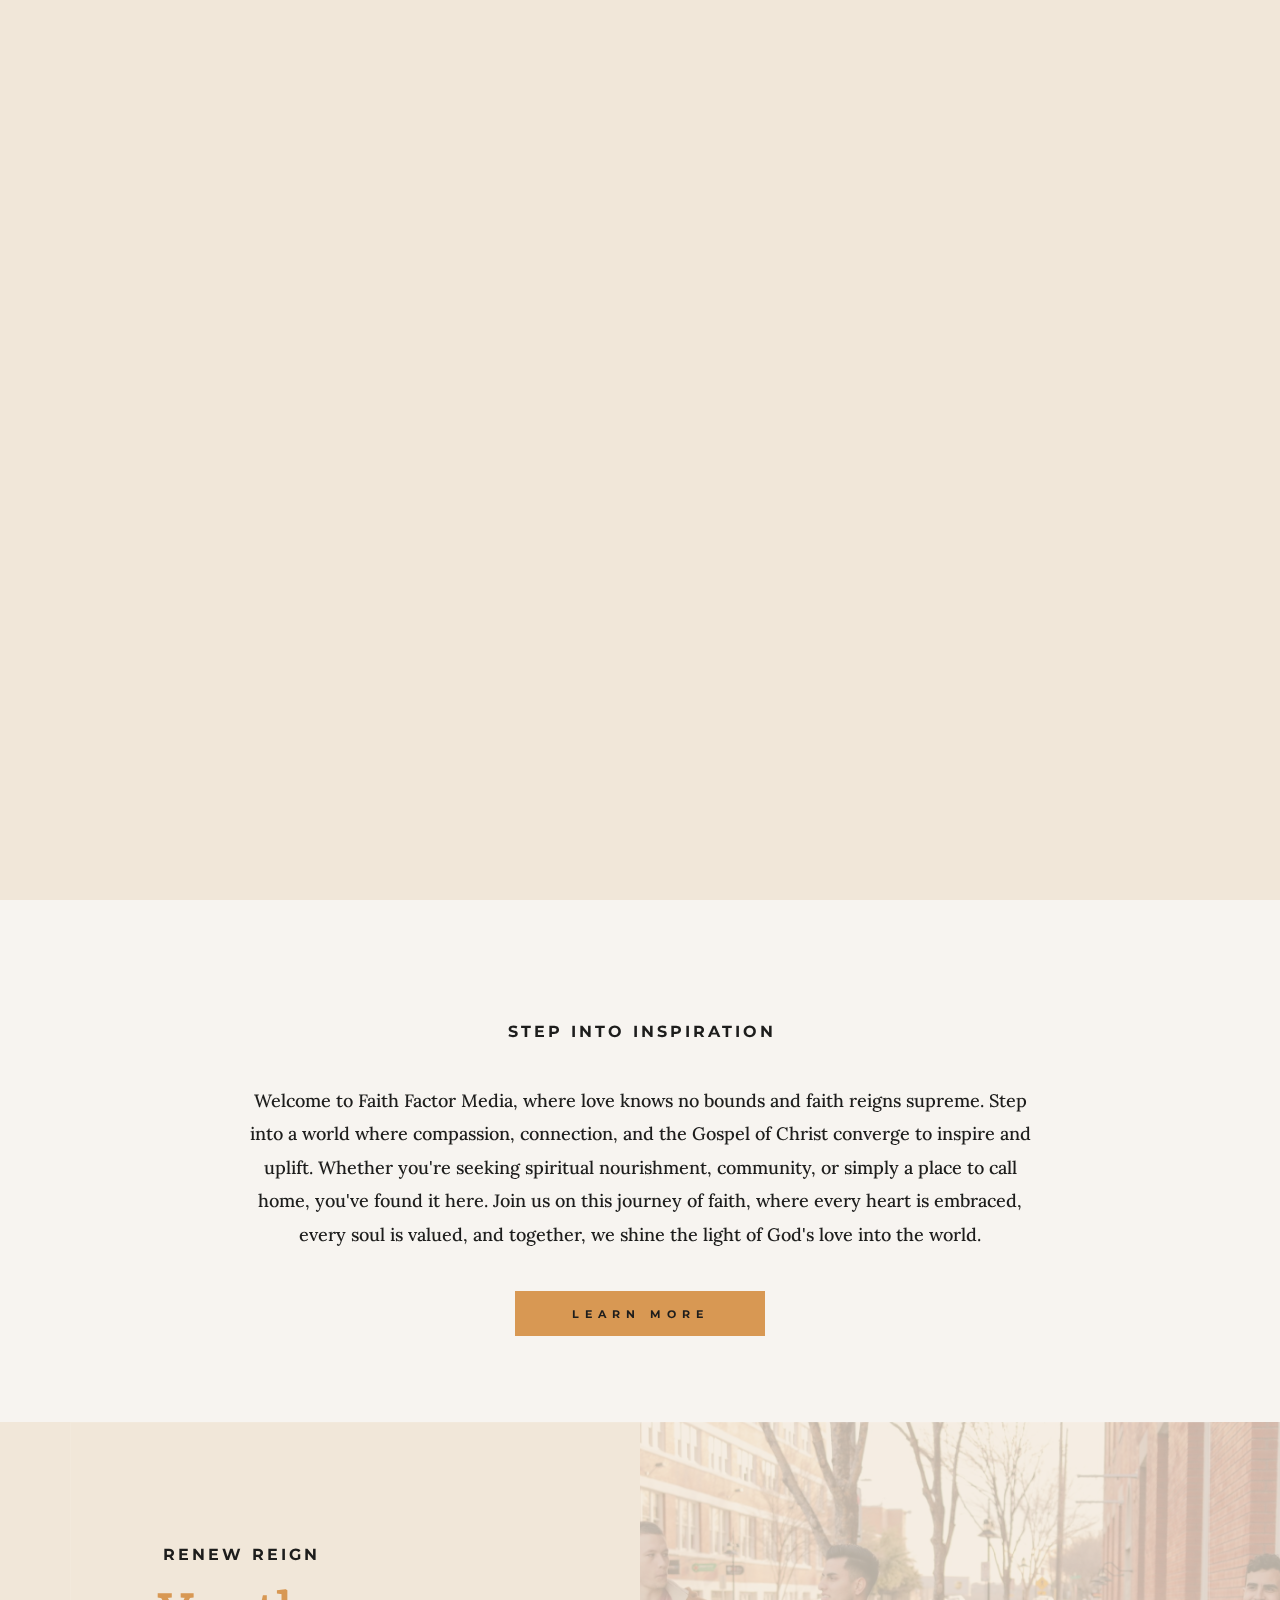
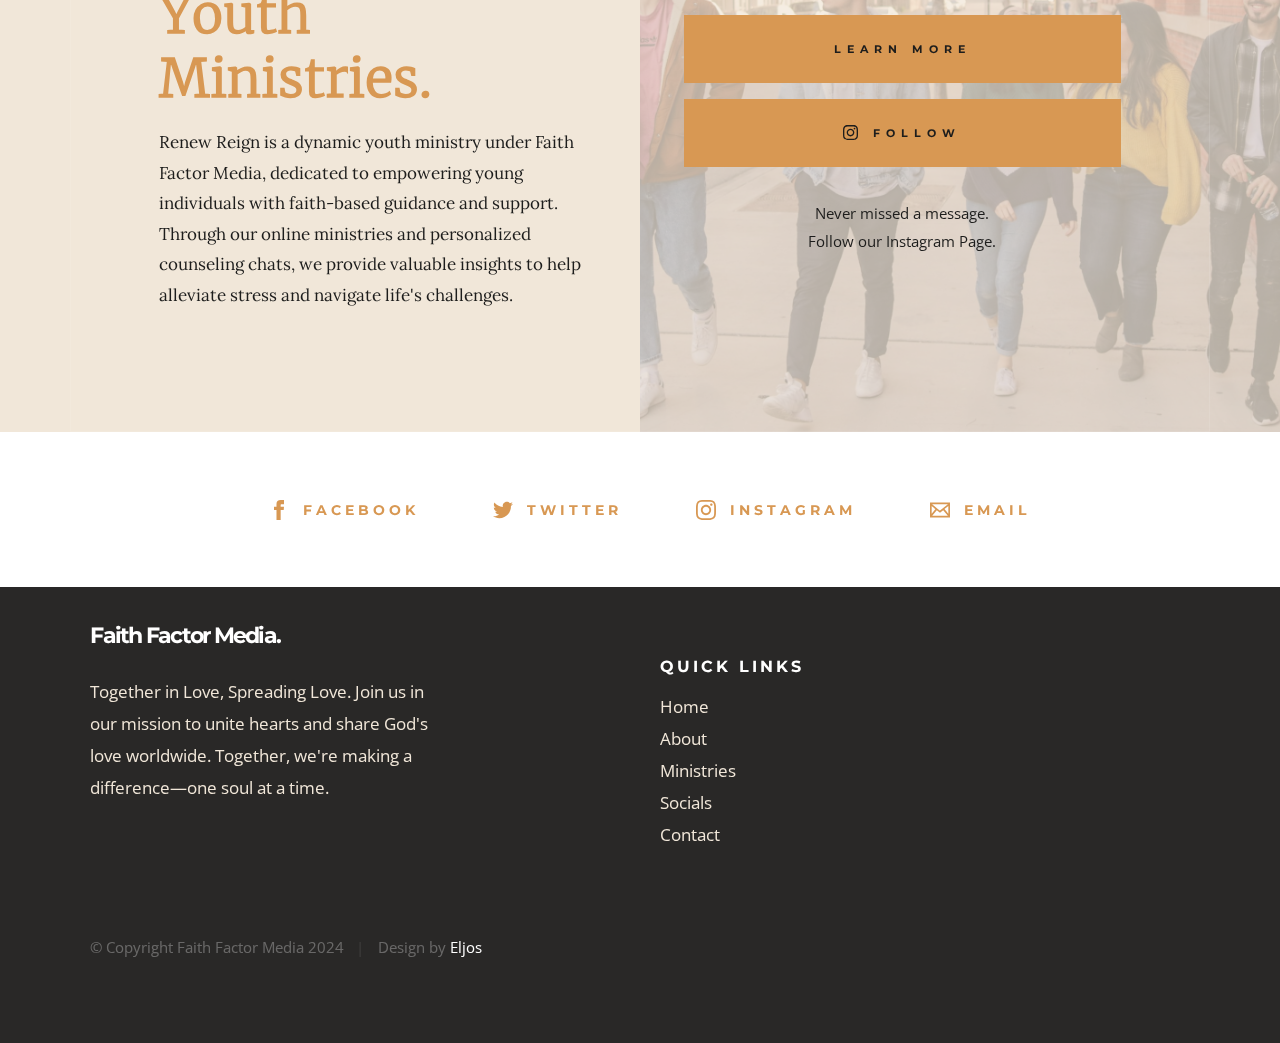
==== index.html @ 1c094ca0 "Initial Commit" ====
<!DOCTYPE html>
<html class="no-js" lang="en">
<head>
    <title>Faith Factor Media</title>
    <script async src="https://www.googletagmanager.com/gtag/js?id=G-RGRHK77X04"></script>
    <script> window.dataLayer = window.dataLayer || []; function gtag(){dataLayer.push(arguments);} gtag('js', new Date()); gtag('config', 'G-RGRHK77X04');</script>
    <meta charset="utf-8">
    <meta name="author" content="Eljos Paul">
    <meta name="title" content="Faith Factor Media">
    <meta name="description" content="Faith Factor Media unites millions worldwide, spreading God's love through Christian music and community, fostering unity and faith.">
    <meta name="keywords" content="faith factor media, faith factor, christian community, elvis sam paul, eljos paul, faith factor media instagram, jesus, bible, christian, youth, renew reign, elvis sam, christian organization">
    <meta name="robots" content="index, follow">
    <meta http-equiv="Content-Type" content="text/html; charset=utf-8">
    <meta name="language" content="English">
    <meta name="author" content="Eljos Paul">
    <meta name="viewport" content="width=device-width, initial-scale=1">
    <meta name='og:title' content='Faith Factor Media'>
    <meta name='og:type' content='profile'>
    <meta name='og:url' content='https://faithfactormedia.com'>
    <meta name='og:image' itemprop="https://schema.org/logo" content='https://faithfactormedia.com/images/logo.png'>
    <meta name='og:site_name' content='Faith Factor Media'>
    <meta name='og:description' content="Faith Factor Media unites millions worldwide, spreading God's love through Christian music and community, fostering unity and faith.">
    <link rel="preload" as="style" onload="this.onload=null;this.rel='stylesheet'" href="css/base.css">
    <noscript><link rel="stylesheet" href="css/base.css"></noscript>
    <link rel="preload" as="style" onload="this.onload=null;this.rel='stylesheet'" href="css/main.css">
    <noscript><link rel="stylesheet" href="css/main.css"></noscript>
    <link rel="apple-touch-icon" sizes="180x180" href="/apple-touch-icon.png">
    <link rel="icon" type="image/png" sizes="32x32" href="/favicon-32x32.png">
    <link rel="icon" type="image/png" sizes="16x16" href="/favicon-16x16.png">
    <link rel="manifest" href="site.webmanifest">
    <script src="js/modernizr.js"></script>
</head>

<body>

    <!-- preloader
    ================================================== -->
    <div id="preloader">
        <div id="loader" class="dots-jump">
            <div></div>
            <div></div>
            <div></div>
        </div>
    </div>


    <!-- header
    ================================================== -->
    
    <header class="s-header" id="s-header">

        <div class="header-logo">
            <a class="site-logo" href="/">
                <h4 style="letter-spacing: -1.75px;" itemprop="https://schema.org/name">Faith Factor Media.</h4>
            </a>
        </div>

        <nav class="header-nav-wrap">
            <ul class="header-nav">
                <li class="current"><a href="/" title="Home">Home</a></li>
                <li><a href="/about" title="About">About</a></li>
                <li><a href="/ministries" title="Services">Ministries</a></li>
                <li><a href="/socials" title="Socials">Socials</a></li>
                <li><a href="/contact" title="Contact us">Contact</a></li>	
            </ul>
        </nav>

        <a class="header-menu-toggle" href="#0"><span>Menu</span></a>

    </header>
    
    <!-- end s-header -->


    <!-- hero
    ================================================== -->
    <section class="s-hero" data-parallax="scroll" id="top" style="object-fit: cover;" data-image-src="images/hero-bg-3000-1.jpg" data-natural-width=3000 data-natural-height=2000 data-position-y=center>

        <div class="hero-left-bar"></div>

        <div class="row hero-content">

            <div class="column large-full hero-content__text">
                <h1 itemprop="https://schema.org/slogan" style="font-size: 50px; margin-left: 0;">
                    Together in Love,<br/>
                    Spreading Love.
                </h1>

                <div class="hero-content__buttons" >
                    <a style="width: 200px;" href="/about" class="btn btn--stroke">About Us</a>
                </div>
            </div> <!-- end hero-content__text -->

        </div> <!-- end hero-content -->

        <ul class="hero-social">
            <li class="hero-social__title">Follow Us</li>
            <li>
                <a target="_blank" href="https://facebook.com/faithfactormedia" title="">Facebook</a>
            </li>
            <li>
                <a target="_blank" href="https://youtube.com/faithfactormedia" title="">YouTube</a>
            </li>
            <li>
                <a target="_blank" href="https://instagram.com/faith.factor.media" title="">Instagram</a>
            </li>
        </ul> <!-- end hero-social -->

        <div class="hero-scroll">
            <a href="#about" class="scroll-link smoothscroll">
                Scroll For More
            </a>
        </div> <!-- end hero-scroll -->

    </section> <!-- end s-hero -->


    <!-- about
    ================================================== -->
    <section id="about" class="s-about">

        <div class="row row-y-center about-content">

            <div class="column large-full medium-full" style="display: flex; align-items: center; justify-content: center; flex-direction: column;">
                <h3 class="subhead">Step into Inspiration</h3>
                <p class="lead" style="font-size: 18px; text-align: center; width: 75%;">
                    Welcome to Faith Factor Media, where love knows no bounds and faith reigns supreme.
                    Step into a world where compassion, connection, and the Gospel of Christ converge to
                    inspire and uplift. Whether you're seeking spiritual nourishment, community, or simply
                    a place to call home, you've found it here. Join us on this journey of faith, where
                    every heart is embraced, every soul is valued, and together, we shine the light of
                    God's love into the world.
                </p>
                <a href="/about" class="btn btn--primary btn--about">Learn More</a>
            </div>

        </div> <!-- end about-content -->

    </section> <!-- end s-about -->



    <!-- series
    ================================================== -->
    <section class="s-series">

        <div class="series-img" style="background-image: url('images/series-2000.jpg');"></div>

        <div class="row row-y-center series-content">

            <div class="column large-half medium-full" itemscope itemtype="https://schema.org/subOrganization">
                <h3 class="subhead" itemprop="https://schema.org/name">Renew Reign</h3>
                <h2>Youth Ministries.</h2>
                <p style="font-size: 17px;">
                    Renew Reign is a dynamic youth ministry under Faith Factor Media, 
                    dedicated to empowering young individuals with faith-based guidance
                    and support. Through our online ministries and personalized counseling
                    chats, we provide valuable insights to help alleviate stress and
                    navigate life's challenges.
                </p>
            </div> <!-- end column -->

            <div class="column large-half medium-full">
                <div class="series-content__buttons">
                    <a  href="/ministries" class="btn btn--large h-full-width">Learn More</a>
                    <a target="_blank" href="https://instagram.com/renewreign" class="btn btn--large h-full-width"><svg width="15px" style="margin-right: 15px;" xmlns="http://www.w3.org/2000/svg" viewBox="0 0 448 512"><path class="ig-btn-series" fill="#1d1d1c" d="M224.1 141c-63.6 0-114.9 51.3-114.9 114.9s51.3 114.9 114.9 114.9S339 319.5 339 255.9 287.7 141 224.1 141zm0 189.6c-41.1 0-74.7-33.5-74.7-74.7s33.5-74.7 74.7-74.7 74.7 33.5 74.7 74.7-33.6 74.7-74.7 74.7zm146.4-194.3c0 14.9-12 26.8-26.8 26.8-14.9 0-26.8-12-26.8-26.8s12-26.8 26.8-26.8 26.8 12 26.8 26.8zm76.1 27.2c-1.7-35.9-9.9-67.7-36.2-93.9-26.2-26.2-58-34.4-93.9-36.2-37-2.1-147.9-2.1-184.9 0-35.8 1.7-67.6 9.9-93.9 36.1s-34.4 58-36.2 93.9c-2.1 37-2.1 147.9 0 184.9 1.7 35.9 9.9 67.7 36.2 93.9s58 34.4 93.9 36.2c37 2.1 147.9 2.1 184.9 0 35.9-1.7 67.7-9.9 93.9-36.2 26.2-26.2 34.4-58 36.2-93.9 2.1-37 2.1-147.8 0-184.8zM398.8 388c-7.8 19.6-22.9 34.7-42.6 42.6-29.5 11.7-99.5 9-132.1 9s-102.7 2.6-132.1-9c-19.6-7.8-34.7-22.9-42.6-42.6-11.7-29.5-9-99.5-9-132.1s-2.6-102.7 9-132.1c7.8-19.6 22.9-34.7 42.6-42.6 29.5-11.7 99.5-9 132.1-9s102.7-2.6 132.1 9c19.6 7.8 34.7 22.9 42.6 42.6 11.7 29.5 9 99.5 9 132.1s2.7 102.7-9 132.1z"/></svg>Follow</a>
                </div>

                <div class="series-content__subscribe">
                    <p>
                    Never missed a message.<br/> Follow our Instagram Page.
                    </p>
                </div>
            </div> <!-- end column -->
            
        </div> <!-- series-content -->

    </section> <!-- end s-series -->


    <!-- Social
    ================================================== -->
    <section class="s-social">
            
        <div class="row social-content">
            <div class="column">
                <ul class="social-list">
                    <li class="social-list__item">
                        <a target="_blank" aria-label="Facebook Profie" href="https://facebook.com/faithfactormedia" title="">
                            <span class="social-list__icon social-list__icon--facebook"></span>
                            <span class="social-list__text">Facebook</span>
                        </a>
                    </li>
                    <li class="social-list__item">
                        <a target="_blank" aria-label="Twitter Profie" href="https://twitter.com/FaithFactorMedi" title="">
                            <span class="social-list__icon social-list__icon--twitter"></span>
                            <span class="social-list__text">Twitter</span>
                        </a>
                    </li>
                    <li class="social-list__item">
                        <a target="_blank" aria-label="Instagram Profie" href="https://instagram.com/faith.factor.media/" title="">
                            <span class="social-list__icon social-list__icon--instagram"></span>
                            <span class="social-list__text">Instagram</span>
                        </a>
                    </li>
                    <li class="social-list__item">
                        <a target="_blank" aria-label="Email" href="mailto:faithfactormedia@gmail.com" title="">
                            <span class="social-list__icon social-list__icon--email"></span>
                            <span class="social-list__text">Email</span>
                        </a>
                    </li>
                </ul>
            </div>
        </div> <!-- end social-content -->

    </section> <!-- end s-social -->


    <!-- footer
    ================================================== -->
    <footer class="s-footer">

        <div class="row footer-top">
            <div class="column large-4 medium-5 tab-full">
                <div class="footer-logo">
                    <a class="site-footer-logo site-logo" href="/">
                        <h3 style="letter-spacing: -1.75px;">Faith Factor Media.</h3>
                    </a>
                </div>  <!-- footer-logo -->
                <p style="color: #f1e7d9;">
                    Together in Love, Spreading Love. Join us in our mission to unite hearts and share God's love worldwide. Together, we're making a difference—one soul at a time.
                </p>
            </div>
            <div class="column large-half tab-full">
                <div class="row">
                    <div class="column large-5 medium-full">
                        <h4 class="h6 quick-links">Quick Links</h4>
                        <ul class="footer-list">
                            <li><a href="/">Home</a></li>
                            <li><a href="/about">About</a></li>
                            <li><a href="/ministries">Ministries</a></li>
                            <li><a href="/socials">Socials</a></li>
                            <li><a href="/contact">Contact</a></li>
                        </ul>
                    </div>
                </div>
            </div>
        </div> <!-- end footer-top -->

        <div class="row footer-bottom">
            <div class="column ss-copyright">
                <span>© Copyright Faith Factor Media 2024</span> 
                <span>Design by <a target="_blank" href="https://eljospaul.github.io/Blog/">Eljos</a></span>
            </div>
        </div> <!-- footer-bottom -->

        <div class="ss-go-top">
            <a class="smoothscroll" title="Back to Top" href="#top">
                <svg xmlns="http://www.w3.org/2000/svg" width="24" height="24" viewBox="0 0 24 24"><path d="M12 0l8 9h-6v15h-4v-15h-6z"/></svg>
            </a>
        </div> <!-- ss-go-top -->

    </footer> <!-- end s-footer -->


    <!-- Java Script
    ================================================== -->
    <script src="js/jquery-3.2.1.min.js"></script>
    <script src="js/plugins.js"></script>
    <script src="js/main.js"></script>
    <script>
        window.onscroll = function() {scrollFun()};

        // Get the navbar
        var navbar = document.getElementById("s-header");

        // Get the offset position of the navbar
        var sticky = navbar.offsetTop;

        // Add the sticky class to the navbar when you reach its scroll position. Remove "sticky" when you leave the scroll position
        function scrollFun() {
        if (window.pageYOffset >= sticky) {
            navbar.classList.add("sticky-header")
        } else {
            navbar.classList.remove("sticky-header");
        }
        }
    </script>

</body>
---- css/base.css ----
/* =================================================================== 
 *  Faith Factor Media Base Stylesheet
 *  Ver. 1.0.0
 *  07-25-2019
 *  ------------------------------------------------------------------
 *
 *  TOC:
 *	# imports 
 *	# normalize
 *	# grid v2.1.0
 *	# block grids
 *	# MISC
 *
 * =================================================================== */

/* ===================================================================
 * # imports 
 *
 * ------------------------------------------------------------------- */
@import url("https://fonts.googleapis.com/css?family=Montserrat:400,500,600,700|Open+Sans:300,400,500,600,700|Lora:400,400i,700,700i&display=swap");


/* ==========================================================================
 * # normalize
 * normalize.css v8.0.1 | MIT License |
 * github.com/necolas/normalize.css
 *
 * -------------------------------------------------------------------------- */

/* ------------------------------------------------------------------- 
 * ## document
 * ------------------------------------------------------------------- */

/* 1. Correct the line height in all browsers.
 * 2. Prevent adjustments of font size after orientation changes in iOS.*/
html {
	line-height: 1.15;  /* 1 */
	-webkit-text-size-adjust: 100%;  /* 2 */
}

/* ------------------------------------------------------------------- 
 * ## sections
 * ------------------------------------------------------------------- */

/* Remove the margin in all browsers. */
body {
	margin: 0;
}

/* Render the `main` element consistently in IE. */
main {
	display: block;
}

/* Correct the font size and margin on `h1` elements within `section` and
 * `article` contexts in Chrome, Firefox, and Safari. */
h1 {
	font-size: 2em;
	margin: 0.67em 0;
}

/* ------------------------------------------------------------------- 
 * ## grouping
 * ------------------------------------------------------------------- */

/* 1. Add the correct box sizing in Firefox.
 * 2. Show the overflow in Edge and IE. */
hr {
	box-sizing: content-box;  /* 1 */
	height: 0;  /* 1 */
	overflow: visible;  /* 2 */
}

/* 1. Correct the inheritance and scaling of font size in all browsers.
 * 2. Correct the odd `em` font sizing in all browsers. */
pre {
	font-family: monospace, monospace;  /* 1 */
	font-size: 1em;  /* 2 */
}

/* ------------------------------------------------------------------- 
 * ## text-level semantics
 * ------------------------------------------------------------------- */

/* Remove the gray background on active links in IE 10. */
a {
	background-color: transparent;
}

/* 1. Remove the bottom border in Chrome 57-
 * 2. Add the correct text decoration in Chrome, Edge, IE, Opera, and Safari. */
abbr[title] {
	border-bottom: none;  /* 1 */
	text-decoration: underline;  /* 2 */
	text-decoration: underline dotted;  /* 2 */
}

/* Add the correct font weight in Chrome, Edge, and Safari. */
b,
strong {
	font-weight: bolder;
}

/* 1. Correct the inheritance and scaling of font size in all browsers.
 * 2. Correct the odd `em` font sizing in all browsers. */
code,
kbd,
samp {
	font-family: monospace, monospace;  /* 1 */
	font-size: 1em;  /* 2 */
}

/* Add the correct font size in all browsers. */
small {
	font-size: 80%;
}

/* Prevent `sub` and `sup` elements from affecting the line height in
 * all browsers. */
sub,
sup {
	font-size: 75%;
	line-height: 0;
	position: relative;
	vertical-align: baseline;
}

sub {
	bottom: -0.25em;
}

sup {
	top: -0.5em;
}

/* ------------------------------------------------------------------- 
 * ## embedded content
 * ------------------------------------------------------------------- */

/* Remove the border on images inside links in IE 10. */
img {
	border-style: none;
}

/* ------------------------------------------------------------------- 
 * ## forms
 * ------------------------------------------------------------------- */

/* 1. Change the font styles in all browsers.
 * 2. Remove the margin in Firefox and Safari. */
button,
input,
optgroup,
select,
textarea {
	font-family: inherit;  /* 1 */
	font-size: 100%;  /* 1 */
	line-height: 1.15;  /* 1 */
	margin: 0;  /* 2 */
}

/* Show the overflow in IE.
 * 1. Show the overflow in Edge. */
button,
input {

	/* 1 */
	overflow: visible;
}

/* Remove the inheritance of text transform in Edge, Firefox, and IE.
 * 1. Remove the inheritance of text transform in Firefox. */
button,
select {

	/* 1 */
	text-transform: none;
}

/* Correct the inability to style clickable types in iOS and Safari. */
button,
[type="button"],
[type="reset"],
[type="submit"] {
	-webkit-appearance: button;
}

/* Remove the inner border and padding in Firefox. */
button::-moz-focus-inner,
[type="button"]::-moz-focus-inner,
[type="reset"]::-moz-focus-inner,
[type="submit"]::-moz-focus-inner {
	border-style: none;
	padding: 0;
}

/* Restore the focus styles unset by the previous rule. */
button:-moz-focusring,
[type="button"]:-moz-focusring,
[type="reset"]:-moz-focusring,
[type="submit"]:-moz-focusring {
	outline: 1px dotted ButtonText;
}

/* Correct the padding in Firefox. */
fieldset {
	padding: 0.35em 0.75em 0.625em;
}

/* 1. Correct the text wrapping in Edge and IE.
 * 2. Correct the color inheritance from `fieldset` elements in IE.
 * 3. Remove the padding so developers are not caught out when they zero out
 *    `fieldset` elements in all browsers. */
legend {
	box-sizing: border-box;  /* 1 */
	color: inherit;  /* 2 */
	display: table;  /* 1 */
	max-width: 100%;  /* 1 */
	padding: 0;  /* 3 */
	white-space: normal;  /* 1 */
}

/* Add the correct vertical alignment in Chrome, Firefox, and Opera. */
progress {
	vertical-align: baseline;
}

/* Remove the default vertical scrollbar in IE 10+. */
textarea {
	overflow: auto;
}

/* 1. Add the correct box sizing in IE 10.
 * 2. Remove the padding in IE 10. */
[type="checkbox"],
[type="radio"] {
	box-sizing: border-box;  /* 1 */
	padding: 0;  /* 2 */
}

/* Correct the cursor style of increment and decrement buttons in Chrome. */
[type="number"]::-webkit-inner-spin-button,
[type="number"]::-webkit-outer-spin-button {
	height: auto;
}

/* 1. Correct the odd appearance in Chrome and Safari.
 * 2. Correct the outline style in Safari. */
[type="search"] {
	-webkit-appearance: textfield;  /* 1 */
	outline-offset: -2px;  /* 2 */
}

/* Remove the inner padding in Chrome and Safari on macOS. */
[type="search"]::-webkit-search-decoration {
	-webkit-appearance: none;
}

/* 1. Correct the inability to style clickable types in iOS and Safari.
 * 2. Change font properties to `inherit` in Safari. */
::-webkit-file-upload-button {
	-webkit-appearance: button;  /* 1 */
	font: inherit;  /* 2 */
}

/* ------------------------------------------------------------------- 
 * ## interactive
 * ------------------------------------------------------------------- */

/* Add the correct display in Edge, IE 10+, and Firefox. */
details {
	display: block;
}

/* Add the correct display in all browsers. */
summary {
	display: list-item;
}

/* ------------------------------------------------------------------- 
 * ## misc
 * ------------------------------------------------------------------- */

/* Add the correct display in IE 10+. */
template {
	display: none;
}

/* Add the correct display in IE 10. */
[hidden] {
	display: none;
}


/* ===================================================================
 * # basic/base setup styles
 *
 * ------------------------------------------------------------------- */
html {
	font-size: 62.5%;
	box-sizing: border-box;
}

*,
*::before,
*::after {
	box-sizing: inherit;
}

body {
	font-weight: normal;
	line-height: 1;
	word-wrap: break-word;
	-moz-font-smoothing: grayscale;
	-moz-osx-font-smoothing: grayscale;
	-webkit-font-smoothing: antialiased;
	-webkit-overflow-scrolling: touch;
	-webkit-text-size-adjust: none;
}

/* ------------------------------------------------------------------- 
 * ## Media
 * ------------------------------------------------------------------- */
svg,
img,
video
embed,
iframe,
object {
	max-width: 100%;
	height: auto;
}

/* ------------------------------------------------------------------- 
 * ## Typography resets 
 * ------------------------------------------------------------------- */
div,
dl,
dt,
dd,
ul,
ol,
li,
h1,
h2,
h3,
h4,
h5,
h6,
pre,
form,
p,
blockquote,
th,
td {
	margin: 0;
	padding: 0;
}

p {
	font-size: inherit;
	text-rendering: optimizeLegibility;
}

em,
i {
	font-style: italic;
	line-height: inherit;
}

strong,
b {
	font-weight: bold;
	line-height: inherit;
}

small {
	font-size: 60%;
	line-height: inherit;
}

ol,
ul {
	list-style: none;
}

li {
	display: block;
}

/* ------------------------------------------------------------------- 
 * ## links
 * ------------------------------------------------------------------- */
a {
	text-decoration: none;
	line-height: inherit;
}

a img {
	border: none;
}

/* ------------------------------------------------------------------- 
 * ## inputs
 * ------------------------------------------------------------------- */
fieldset {
	margin: 0;
	padding: 0;
}

input[type="email"],
input[type="number"],
input[type="search"],
input[type="text"],
input[type="tel"],
input[type="url"],
input[type="password"],
textarea {
	-webkit-appearance: none;
	-moz-appearance: none;
	appearance: none;
}


/* ===================================================================
 * # grid v2.1.0
 *
 *   -----------------------------------------------------------------
 * - Grid breakpoints are based on MAXIMUM WIDTH media queries, 
 *   meaning they apply to that one breakpoint and ALL THOSE BELOW IT.
 * - Grid columns without a specified width will automatically layout 
 *   as equal width columns.
 * ------------------------------------------------------------------- */

/* rows
 * ------------------------------------- */
.row {
	width: 89%;
	max-width: 1340px;
	margin: 0 auto;
	display: -ms-flexbox;
	display: -webkit-flex;
	display: flex;
	-webkit-flex-flow: row wrap;
	-ms-flex-flow: row wrap;
	flex-flow: row wrap;
}

.row .row {
	width: auto;
	max-width: none;
	margin-left: -20px;
	margin-right: -20px;
}

/* columns
 * -------------------------------------- */
.column {
	-webkit-flex: 1 1 0%;
	-ms-flex: 1 1 0%;
	flex: 1 1 0%;
	padding: 0 20px;
}

.collapse > .column,
.column.collapse {
	padding: 0;
}

/* flex row containers utility classes
 * ----------------------------------------- */
.row.row-wrap {
	-webkit-flex-wrap: wrap;
	-ms-flex-wrap: wrap;
	flex-wrap: wrap;
}

.row.row-nowrap {
	-webkit-flex-wrap: nowrap;
	-ms-flex-wrap: none;
	flex-wrap: nowrap;
}

.row.row-y-top {
	-webkit-align-items: flex-start;
	-ms-flex-align: start;
	align-items: flex-start;
}

.row.row-y-bottom {
	-webkit-align-items: flex-end;
	-ms-flex-align: end;
	align-items: flex-end;
}

.row.row-y-center {
	-webkit-align-items: center;
	-ms-flex-align: center;
	align-items: center;
}

.row.row-stretch {
	-webkit-align-items: stretch;
	-ms-flex-align: stretch;
	align-items: stretch;
}

.row.row-baseline {
	-webkit-align-items: baseline;
	-ms-flex-align: baseline;
	align-items: baseline;
}

.row.row-x-left {
	-ms-flex-pack: start;
	-webkit-justify-content: flex-start;
	justify-content: flex-start;
}

.row.row-x-right {
	-ms-flex-pack: end;
	-webkit-justify-content: flex-end;
	justify-content: flex-end;
}

.row.row-x-center {
	-ms-flex-pack: center;
	-webkit-justify-content: center;
	justify-content: center;
}

/* flex item utility alignment classes
 * ----------------------------------------- */
.align-center {
	margin: auto;
	-webkit-align-self: center;
	-ms-flex-item-align: center;
	align-self: center;
}

.align-left {
	margin-right: auto;
	-webkit-align-self: center;
	-ms-flex-item-align: center;
	align-self: center;
}

.align-right {
	margin-left: auto;
	-webkit-align-self: center;
	-ms-flex-item-align: center;
	align-self: center;
}

.align-x-center {
	margin-right: auto;
	margin-left: auto;
}

.align-x-left {
	margin-right: auto;
}

.align-x-right {
	margin-left: auto;
}

.align-y-center {
	-webkit-align-self: center;
	-ms-flex-item-align: center;
	align-self: center;
}

.align-y-top {
	-webkit-align-self: flex-start;
	-ms-flex-item-align: start;
	align-self: flex-start;
}

.align-y-bottom {
	-webkit-align-self: flex-end;
	-ms-flex-item-align: end;
	align-self: flex-end;
}

/* large screen column widths 
 * -------------------------------------- */
.large-1 {
	-webkit-flex: 0 0 8.33333%;
	-ms-flex: 0 0 8.33333%;
	flex: 0 0 8.33333%;
	max-width: 8.33333%;
}

.large-2 {
	-webkit-flex: 0 0 16.66667%;
	-ms-flex: 0 0 16.66667%;
	flex: 0 0 16.66667%;
	max-width: 16.66667%;
}

.large-3 {
	-webkit-flex: 0 0 25%;
	-ms-flex: 0 0 25%;
	flex: 0 0 25%;
	max-width: 25%;
}

.large-4 {
	-webkit-flex: 0 0 33.33333%;
	-ms-flex: 0 0 33.33333%;
	flex: 0 0 33.33333%;
	max-width: 33.33333%;
}

.large-5 {
	-webkit-flex: 0 0 41.66667%;
	-ms-flex: 0 0 41.66667%;
	flex: 0 0 41.66667%;
	max-width: 41.66667%;
}

.large-6,
.large-half {
	-webkit-flex: 0 0 50%;
	-ms-flex: 0 0 50%;
	flex: 0 0 50%;
	max-width: 50%;
}

.large-7 {
	-webkit-flex: 0 0 58.33333%;
	-ms-flex: 0 0 58.33333%;
	flex: 0 0 58.33333%;
	max-width: 58.33333%;
}

.large-8 {
	-webkit-flex: 0 0 66.66667%;
	-ms-flex: 0 0 66.66667%;
	flex: 0 0 66.66667%;
	max-width: 66.66667%;
}

.large-9 {
	-webkit-flex: 0 0 75%;
	-ms-flex: 0 0 75%;
	flex: 0 0 75%;
	max-width: 75%;
}

.large-10 {
	-webkit-flex: 0 0 83.33333%;
	-ms-flex: 0 0 83.33333%;
	flex: 0 0 83.33333%;
	max-width: 83.33333%;
}

.large-11 {
	-webkit-flex: 0 0 91.66667%;
	-ms-flex: 0 0 91.66667%;
	flex: 0 0 91.66667%;
	max-width: 91.66667%;
}

.large-12,
.large-full {
	-webkit-flex: 0 0 100%;
	-ms-flex: 0 0 100%;
	flex: 0 0 100%;
	max-width: 100%;
}

/* ------------------------------------------------------------------- 
 * ## medium screen devices
 * ------------------------------------------------------------------- */
@media screen and (max-width:1200px) {
	.row .row {
		margin-left: -16px;
		margin-right: -16px;
	}

	.column {
		padding: 0 16px;
	}

	.medium-1 {
		-webkit-flex: 0 0 8.33333%;
		-ms-flex: 0 0 8.33333%;
		flex: 0 0 8.33333%;
		max-width: 8.33333%;
	}

	.medium-2 {
		-webkit-flex: 0 0 16.66667%;
		-ms-flex: 0 0 16.66667%;
		flex: 0 0 16.66667%;
		max-width: 16.66667%;
	}

	.medium-3 {
		-webkit-flex: 0 0 25%;
		-ms-flex: 0 0 25%;
		flex: 0 0 25%;
		max-width: 25%;
	}

	.medium-4 {
		-webkit-flex: 0 0 33.33333%;
		-ms-flex: 0 0 33.33333%;
		flex: 0 0 33.33333%;
		max-width: 33.33333%;
	}

	.medium-5 {
		-webkit-flex: 0 0 41.66667%;
		-ms-flex: 0 0 41.66667%;
		flex: 0 0 41.66667%;
		max-width: 41.66667%;
	}

	.medium-6,
	.medium-half {
		-webkit-flex: 0 0 50%;
		-ms-flex: 0 0 50%;
		flex: 0 0 50%;
		max-width: 50%;
	}

	.medium-7 {
		-webkit-flex: 0 0 58.33333%;
		-ms-flex: 0 0 58.33333%;
		flex: 0 0 58.33333%;
		max-width: 58.33333%;
	}

	.medium-8 {
		-webkit-flex: 0 0 66.66667%;
		-ms-flex: 0 0 66.66667%;
		flex: 0 0 66.66667%;
		max-width: 66.66667%;
	}

	.medium-9 {
		-webkit-flex: 0 0 75%;
		-ms-flex: 0 0 75%;
		flex: 0 0 75%;
		max-width: 75%;
	}

	.medium-10 {
		-webkit-flex: 0 0 83.33333%;
		-ms-flex: 0 0 83.33333%;
		flex: 0 0 83.33333%;
		max-width: 83.33333%;
	}

	.medium-11 {
		-webkit-flex: 0 0 91.66667%;
		-ms-flex: 0 0 91.66667%;
		flex: 0 0 91.66667%;
		max-width: 91.66667%;
	}

	.medium-12,
	.medium-full {
		-webkit-flex: 0 0 100%;
		-ms-flex: 0 0 100%;
		flex: 0 0 100%;
		max-width: 100%;
	}

}

/* ------------------------------------------------------------------- 
 * ## tablets
 * ------------------------------------------------------------------- */
@media screen and (max-width:800px) {
	.tab-1 {
		-webkit-flex: 0 0 8.33333%;
		-ms-flex: 0 0 8.33333%;
		flex: 0 0 8.33333%;
		max-width: 8.33333%;
	}

	.tab-2 {
		-webkit-flex: 0 0 16.66667%;
		-ms-flex: 0 0 16.66667%;
		flex: 0 0 16.66667%;
		max-width: 16.66667%;
	}

	.tab-3 {
		-webkit-flex: 0 0 25%;
		-ms-flex: 0 0 25%;
		flex: 0 0 25%;
		max-width: 25%;
	}

	.tab-4 {
		-webkit-flex: 0 0 33.33333%;
		-ms-flex: 0 0 33.33333%;
		flex: 0 0 33.33333%;
		max-width: 33.33333%;
	}

	.tab-5 {
		-webkit-flex: 0 0 41.66667%;
		-ms-flex: 0 0 41.66667%;
		flex: 0 0 41.66667%;
		max-width: 41.66667%;
	}

	.tab-6,
	.tab-half {
		-webkit-flex: 0 0 50%;
		-ms-flex: 0 0 50%;
		flex: 0 0 50%;
		max-width: 50%;
	}

	.tab-7 {
		-webkit-flex: 0 0 58.33333%;
		-ms-flex: 0 0 58.33333%;
		flex: 0 0 58.33333%;
		max-width: 58.33333%;
	}

	.tab-8 {
		-webkit-flex: 0 0 66.66667%;
		-ms-flex: 0 0 66.66667%;
		flex: 0 0 66.66667%;
		max-width: 66.66667%;
	}

	.tab-9 {
		-webkit-flex: 0 0 75%;
		-ms-flex: 0 0 75%;
		flex: 0 0 75%;
		max-width: 75%;
	}

	.tab-10 {
		-webkit-flex: 0 0 83.33333%;
		-ms-flex: 0 0 83.33333%;
		flex: 0 0 83.33333%;
		max-width: 83.33333%;
	}

	.tab-11 {
		-webkit-flex: 0 0 91.66667%;
		-ms-flex: 0 0 91.66667%;
		flex: 0 0 91.66667%;
		max-width: 91.66667%;
	}

	.tab-12,
	.tab-full {
		-webkit-flex: 0 0 100%;
		-ms-flex: 0 0 100%;
		flex: 0 0 100%;
		max-width: 100%;
	}

	.hide-on-tablet {
		display: none;
	}

}

/* ------------------------------------------------------------------- 
 * ## mobile devices 
 * ------------------------------------------------------------------- */
@media screen and (max-width:600px) {
	.row {
		width: 100%;
		padding-left: 25px;
		padding-right: 25px;
	}

	.row .row {
		margin-left: -10px;
		margin-right: -10px;
		padding-left: 0;
		padding-right: 0;
	}

	.column {
		padding: 0 10px;
	}

	.mob-1 {
		-webkit-flex: 0 0 8.33333%;
		-ms-flex: 0 0 8.33333%;
		flex: 0 0 8.33333%;
		max-width: 8.33333%;
	}

	.mob-2 {
		-webkit-flex: 0 0 16.66667%;
		-ms-flex: 0 0 16.66667%;
		flex: 0 0 16.66667%;
		max-width: 16.66667%;
	}

	.mob-3 {
		-webkit-flex: 0 0 25%;
		-ms-flex: 0 0 25%;
		flex: 0 0 25%;
		max-width: 25%;
	}

	.mob-4 {
		-webkit-flex: 0 0 33.33333%;
		-ms-flex: 0 0 33.33333%;
		flex: 0 0 33.33333%;
		max-width: 33.33333%;
	}

	.mob-5 {
		-webkit-flex: 0 0 41.66667%;
		-ms-flex: 0 0 41.66667%;
		flex: 0 0 41.66667%;
		max-width: 41.66667%;
	}

	.mob-6,
	.mob-half {
		-webkit-flex: 0 0 50%;
		-ms-flex: 0 0 50%;
		flex: 0 0 50%;
		max-width: 50%;
	}

	.mob-7 {
		-webkit-flex: 0 0 58.33333%;
		-ms-flex: 0 0 58.33333%;
		flex: 0 0 58.33333%;
		max-width: 58.33333%;
	}

	.mob-8 {
		-webkit-flex: 0 0 66.66667%;
		-ms-flex: 0 0 66.66667%;
		flex: 0 0 66.66667%;
		max-width: 66.66667%;
	}

	.mob-9 {
		-webkit-flex: 0 0 75%;
		-ms-flex: 0 0 75%;
		flex: 0 0 75%;
		max-width: 75%;
	}

	.mob-10 {
		-webkit-flex: 0 0 83.33333%;
		-ms-flex: 0 0 83.33333%;
		flex: 0 0 83.33333%;
		max-width: 83.33333%;
	}

	.mob-11 {
		-webkit-flex: 0 0 91.66667%;
		-ms-flex: 0 0 91.66667%;
		flex: 0 0 91.66667%;
		max-width: 91.66667%;
	}

	.mob-12,
	.mob-full {
		-webkit-flex: 0 0 100%;
		-ms-flex: 0 0 100%;
		flex: 0 0 100%;
		max-width: 100%;
	}

	.hide-on-mobile {
		display: none;
	}

}

/* ------------------------------------------------------------------- 
 * ## small mobile devices <= 400px
 * ------------------------------------------------------------------- */
@media screen and (max-width:400px) {
	.row {
		padding-left: 22px;
		padding-right: 22px;
	}

	.row .row {
		margin-left: 0;
		margin-right: 0;
	}

	.column {
		-webkit-flex: 0 0 100%;
		-ms-flex: 0 0 100%;
		flex: 0 0 100%;
		max-width: 100%;
		width: 100%;
		margin-left: 0;
		margin-right: 0;
		padding: 0;
	}

}


/* ===================================================================
 * # block grids
 *
 * -------------------------------------------------------------------
 * Equally-sized columns define at parent/row level.
 * ------------------------------------------------------------------- */
.block-large-1-8 > .column {
	-webkit-flex: 0 0 12.5%;
	-ms-flex: 0 0 12.5%;
	flex: 0 0 12.5%;
	max-width: 12.5%;
}

.block-large-1-6 > .column {
	-webkit-flex: 0 0 16.66667%;
	-ms-flex: 0 0 16.66667%;
	flex: 0 0 16.66667%;
	max-width: 16.66667%;
}

.block-large-1-5 > .column {
	-webkit-flex: 0 0 20%;
	-ms-flex: 0 0 20%;
	flex: 0 0 20%;
	max-width: 20%;
}

.block-large-1-4 > .column {
	-webkit-flex: 0 0 25%;
	-ms-flex: 0 0 25%;
	flex: 0 0 25%;
	max-width: 25%;
}

.block-large-1-3 > .column {
	-webkit-flex: 0 0 33.33333%;
	-ms-flex: 0 0 33.33333%;
	flex: 0 0 33.33333%;
	max-width: 33.33333%;
}

.block-large-1-2 > .column {
	-webkit-flex: 0 0 50%;
	-ms-flex: 0 0 50%;
	flex: 0 0 50%;
	max-width: 50%;
}

.block-large-full > .column {
	-webkit-flex: 0 0 100%;
	-ms-flex: 0 0 100%;
	flex: 0 0 100%;
	max-width: 100%;
}

/* ------------------------------------------------------------------- 
 * ## block grids - medium screen devices
 * ------------------------------------------------------------------- */
@media screen and (max-width:1200px) {
	.block-medium-1-8 > .column {
		-webkit-flex: 0 0 12.5%;
		-ms-flex: 0 0 12.5%;
		flex: 0 0 12.5%;
		max-width: 12.5%;
	}

	.block-medium-1-6 > .column {
		-webkit-flex: 0 0 16.66667%;
		-ms-flex: 0 0 16.66667%;
		flex: 0 0 16.66667%;
		max-width: 16.66667%;
	}

	.block-medium-1-5 > .column {
		-webkit-flex: 0 0 20%;
		-ms-flex: 0 0 20%;
		flex: 0 0 20%;
		max-width: 20%;
	}

	.block-medium-1-4 > .column {
		-webkit-flex: 0 0 25%;
		-ms-flex: 0 0 25%;
		flex: 0 0 25%;
		max-width: 25%;
	}

	.block-medium-1-3 > .column {
		-webkit-flex: 0 0 33.33333%;
		-ms-flex: 0 0 33.33333%;
		flex: 0 0 33.33333%;
		max-width: 33.33333%;
	}

	.block-medium-1-2 > .column {
		-webkit-flex: 0 0 50%;
		-ms-flex: 0 0 50%;
		flex: 0 0 50%;
		max-width: 50%;
	}

	.block-medium-full > .column {
		-webkit-flex: 0 0 100%;
		-ms-flex: 0 0 100%;
		flex: 0 0 100%;
		max-width: 100%;
	}

}

/* ------------------------------------------------------------------- 
 * ## block grids - tablets
 * ------------------------------------------------------------------- */
@media screen and (max-width:800px) {
	.block-tab-1-8 > .column {
		-webkit-flex: 0 0 12.5%;
		-ms-flex: 0 0 12.5%;
		flex: 0 0 12.5%;
		max-width: 12.5%;
	}

	.block-tab-1-6 > .column {
		-webkit-flex: 0 0 16.66667%;
		-ms-flex: 0 0 16.66667%;
		flex: 0 0 16.66667%;
		max-width: 16.66667%;
	}

	.block-tab-1-5 > .column {
		-webkit-flex: 0 0 20%;
		-ms-flex: 0 0 20%;
		flex: 0 0 20%;
		max-width: 20%;
	}

	.block-tab-1-4 > .column {
		-webkit-flex: 0 0 25%;
		-ms-flex: 0 0 25%;
		flex: 0 0 25%;
		max-width: 25%;
	}

	.block-tab-1-3 > .column {
		-webkit-flex: 0 0 33.33333%;
		-ms-flex: 0 0 33.33333%;
		flex: 0 0 33.33333%;
		max-width: 33.33333%;
	}

	.block-tab-1-2 > .column {
		-webkit-flex: 0 0 50%;
		-ms-flex: 0 0 50%;
		flex: 0 0 50%;
		max-width: 50%;
	}

	.block-tab-full > .column {
		-webkit-flex: 0 0 100%;
		-ms-flex: 0 0 100%;
		flex: 0 0 100%;
		max-width: 100%;
	}

}

/* ------------------------------------------------------------------- 
 * ## block grids - mobile devices
 * ------------------------------------------------------------------- */
@media screen and (max-width:600px) {
	.block-mob-1-8 > .column {
		-webkit-flex: 0 0 12.5%;
		-ms-flex: 0 0 12.5%;
		flex: 0 0 12.5%;
		max-width: 12.5%;
	}

	.block-mob-1-6 > .column {
		-webkit-flex: 0 0 16.66667%;
		-ms-flex: 0 0 16.66667%;
		flex: 0 0 16.66667%;
		max-width: 16.66667%;
	}

	.block-mob-1-5 > .column {
		-webkit-flex: 0 0 20%;
		-ms-flex: 0 0 20%;
		flex: 0 0 20%;
		max-width: 20%;
	}

	.block-mob-1-4 > .column {
		-webkit-flex: 0 0 25%;
		-ms-flex: 0 0 25%;
		flex: 0 0 25%;
		max-width: 25%;
	}

	.block-mob-1-3 > .column {
		-webkit-flex: 0 0 33.33333%;
		-ms-flex: 0 0 33.33333%;
		flex: 0 0 33.33333%;
		max-width: 33.33333%;
	}

	.block-mob-1-2 > .column {
		-webkit-flex: 0 0 50%;
		-ms-flex: 0 0 50%;
		flex: 0 0 50%;
		max-width: 50%;
	}

	.block-mob-full > .column {
		-webkit-flex: 0 0 100%;
		-ms-flex: 0 0 100%;
		flex: 0 0 100%;
		max-width: 100%;
	}

}

/* ------------------------------------------------------------------- 
 * ## block grids - small mobile devices <= 400px
 * ------------------------------------------------------------------- */
@media screen and (max-width:400px) {
	.stack > .column {
		-webkit-flex: 0 0 100%;
		-ms-flex: 0 0 100%;
		flex: 0 0 100%;
		max-width: 100%;
		width: 100%;
		margin-left: 0;
		margin-right: 0;
		padding: 0;
	}

}


/* ===================================================================
 * # MISC
 *
 * ------------------------------------------------------------------- */
.h-group:after {
	content: "";
	display: table;
	clear: both;
}

/* misc helper classes
 * -------------------------------------- */
.is-hidden {
	display: none;
}

.is-invisible {
	visibility: hidden;
}

.h-antialiased {
	-webkit-font-smoothing: antialiased;
	-moz-osx-font-smoothing: grayscale;
}

.h-overflow-hidden {
	overflow: hidden;
}

.h-remove-bottom {
	margin-bottom: 0;
}

.h-add-half-bottom {
	margin-bottom: 1.6rem !important;
}

.h-add-bottom {
	margin-bottom: 3.2rem !important;
}

.h-no-border {
	border: none;
}

.h-full-width {
	width: 100%;
}

.h-text-center {
	text-align: center;
}

.h-text-left {
	text-align: left;
}

.h-text-right {
	text-align: right;
}

.h-pull-left {
	float: left;
}

.h-pull-right {
	float: right;
}

/*# sourceMappingURL=base.css.map */
---- css/base.css ----
/* =================================================================== 
 *  Faith Factor Media Base Stylesheet
 *  Ver. 1.0.0
 *  07-25-2019
 *  ------------------------------------------------------------------
 *
 *  TOC:
 *	# imports 
 *	# normalize
 *	# grid v2.1.0
 *	# block grids
 *	# MISC
 *
 * =================================================================== */

/* ===================================================================
 * # imports 
 *
 * ------------------------------------------------------------------- */
@import url("https://fonts.googleapis.com/css?family=Montserrat:400,500,600,700|Open+Sans:300,400,500,600,700|Lora:400,400i,700,700i&display=swap");


/* ==========================================================================
 * # normalize
 * normalize.css v8.0.1 | MIT License |
 * github.com/necolas/normalize.css
 *
 * -------------------------------------------------------------------------- */

/* ------------------------------------------------------------------- 
 * ## document
 * ------------------------------------------------------------------- */

/* 1. Correct the line height in all browsers.
 * 2. Prevent adjustments of font size after orientation changes in iOS.*/
html {
	line-height: 1.15;  /* 1 */
	-webkit-text-size-adjust: 100%;  /* 2 */
}

/* ------------------------------------------------------------------- 
 * ## sections
 * ------------------------------------------------------------------- */

/* Remove the margin in all browsers. */
body {
	margin: 0;
}

/* Render the `main` element consistently in IE. */
main {
	display: block;
}

/* Correct the font size and margin on `h1` elements within `section` and
 * `article` contexts in Chrome, Firefox, and Safari. */
h1 {
	font-size: 2em;
	margin: 0.67em 0;
}

/* ------------------------------------------------------------------- 
 * ## grouping
 * ------------------------------------------------------------------- */

/* 1. Add the correct box sizing in Firefox.
 * 2. Show the overflow in Edge and IE. */
hr {
	box-sizing: content-box;  /* 1 */
	height: 0;  /* 1 */
	overflow: visible;  /* 2 */
}

/* 1. Correct the inheritance and scaling of font size in all browsers.
 * 2. Correct the odd `em` font sizing in all browsers. */
pre {
	font-family: monospace, monospace;  /* 1 */
	font-size: 1em;  /* 2 */
}

/* ------------------------------------------------------------------- 
 * ## text-level semantics
 * ------------------------------------------------------------------- */

/* Remove the gray background on active links in IE 10. */
a {
	background-color: transparent;
}

/* 1. Remove the bottom border in Chrome 57-
 * 2. Add the correct text decoration in Chrome, Edge, IE, Opera, and Safari. */
abbr[title] {
	border-bottom: none;  /* 1 */
	text-decoration: underline;  /* 2 */
	text-decoration: underline dotted;  /* 2 */
}

/* Add the correct font weight in Chrome, Edge, and Safari. */
b,
strong {
	font-weight: bolder;
}

/* 1. Correct the inheritance and scaling of font size in all browsers.
 * 2. Correct the odd `em` font sizing in all browsers. */
code,
kbd,
samp {
	font-family: monospace, monospace;  /* 1 */
	font-size: 1em;  /* 2 */
}

/* Add the correct font size in all browsers. */
small {
	font-size: 80%;
}

/* Prevent `sub` and `sup` elements from affecting the line height in
 * all browsers. */
sub,
sup {
	font-size: 75%;
	line-height: 0;
	position: relative;
	vertical-align: baseline;
}

sub {
	bottom: -0.25em;
}

sup {
	top: -0.5em;
}

/* ------------------------------------------------------------------- 
 * ## embedded content
 * ------------------------------------------------------------------- */

/* Remove the border on images inside links in IE 10. */
img {
	border-style: none;
}

/* ------------------------------------------------------------------- 
 * ## forms
 * ------------------------------------------------------------------- */

/* 1. Change the font styles in all browsers.
 * 2. Remove the margin in Firefox and Safari. */
button,
input,
optgroup,
select,
textarea {
	font-family: inherit;  /* 1 */
	font-size: 100%;  /* 1 */
	line-height: 1.15;  /* 1 */
	margin: 0;  /* 2 */
}

/* Show the overflow in IE.
 * 1. Show the overflow in Edge. */
button,
input {

	/* 1 */
	overflow: visible;
}

/* Remove the inheritance of text transform in Edge, Firefox, and IE.
 * 1. Remove the inheritance of text transform in Firefox. */
button,
select {

	/* 1 */
	text-transform: none;
}

/* Correct the inability to style clickable types in iOS and Safari. */
button,
[type="button"],
[type="reset"],
[type="submit"] {
	-webkit-appearance: button;
}

/* Remove the inner border and padding in Firefox. */
button::-moz-focus-inner,
[type="button"]::-moz-focus-inner,
[type="reset"]::-moz-focus-inner,
[type="submit"]::-moz-focus-inner {
	border-style: none;
	padding: 0;
}

/* Restore the focus styles unset by the previous rule. */
button:-moz-focusring,
[type="button"]:-moz-focusring,
[type="reset"]:-moz-focusring,
[type="submit"]:-moz-focusring {
	outline: 1px dotted ButtonText;
}

/* Correct the padding in Firefox. */
fieldset {
	padding: 0.35em 0.75em 0.625em;
}

/* 1. Correct the text wrapping in Edge and IE.
 * 2. Correct the color inheritance from `fieldset` elements in IE.
 * 3. Remove the padding so developers are not caught out when they zero out
 *    `fieldset` elements in all browsers. */
legend {
	box-sizing: border-box;  /* 1 */
	color: inherit;  /* 2 */
	display: table;  /* 1 */
	max-width: 100%;  /* 1 */
	padding: 0;  /* 3 */
	white-space: normal;  /* 1 */
}

/* Add the correct vertical alignment in Chrome, Firefox, and Opera. */
progress {
	vertical-align: baseline;
}

/* Remove the default vertical scrollbar in IE 10+. */
textarea {
	overflow: auto;
}

/* 1. Add the correct box sizing in IE 10.
 * 2. Remove the padding in IE 10. */
[type="checkbox"],
[type="radio"] {
	box-sizing: border-box;  /* 1 */
	padding: 0;  /* 2 */
}

/* Correct the cursor style of increment and decrement buttons in Chrome. */
[type="number"]::-webkit-inner-spin-button,
[type="number"]::-webkit-outer-spin-button {
	height: auto;
}

/* 1. Correct the odd appearance in Chrome and Safari.
 * 2. Correct the outline style in Safari. */
[type="search"] {
	-webkit-appearance: textfield;  /* 1 */
	outline-offset: -2px;  /* 2 */
}

/* Remove the inner padding in Chrome and Safari on macOS. */
[type="search"]::-webkit-search-decoration {
	-webkit-appearance: none;
}

/* 1. Correct the inability to style clickable types in iOS and Safari.
 * 2. Change font properties to `inherit` in Safari. */
::-webkit-file-upload-button {
	-webkit-appearance: button;  /* 1 */
	font: inherit;  /* 2 */
}

/* ------------------------------------------------------------------- 
 * ## interactive
 * ------------------------------------------------------------------- */

/* Add the correct display in Edge, IE 10+, and Firefox. */
details {
	display: block;
}

/* Add the correct display in all browsers. */
summary {
	display: list-item;
}

/* ------------------------------------------------------------------- 
 * ## misc
 * ------------------------------------------------------------------- */

/* Add the correct display in IE 10+. */
template {
	display: none;
}

/* Add the correct display in IE 10. */
[hidden] {
	display: none;
}


/* ===================================================================
 * # basic/base setup styles
 *
 * ------------------------------------------------------------------- */
html {
	font-size: 62.5%;
	box-sizing: border-box;
}

*,
*::before,
*::after {
	box-sizing: inherit;
}

body {
	font-weight: normal;
	line-height: 1;
	word-wrap: break-word;
	-moz-font-smoothing: grayscale;
	-moz-osx-font-smoothing: grayscale;
	-webkit-font-smoothing: antialiased;
	-webkit-overflow-scrolling: touch;
	-webkit-text-size-adjust: none;
}

/* ------------------------------------------------------------------- 
 * ## Media
 * ------------------------------------------------------------------- */
svg,
img,
video
embed,
iframe,
object {
	max-width: 100%;
	height: auto;
}

/* ------------------------------------------------------------------- 
 * ## Typography resets 
 * ------------------------------------------------------------------- */
div,
dl,
dt,
dd,
ul,
ol,
li,
h1,
h2,
h3,
h4,
h5,
h6,
pre,
form,
p,
blockquote,
th,
td {
	margin: 0;
	padding: 0;
}

p {
	font-size: inherit;
	text-rendering: optimizeLegibility;
}

em,
i {
	font-style: italic;
	line-height: inherit;
}

strong,
b {
	font-weight: bold;
	line-height: inherit;
}

small {
	font-size: 60%;
	line-height: inherit;
}

ol,
ul {
	list-style: none;
}

li {
	display: block;
}

/* ------------------------------------------------------------------- 
 * ## links
 * ------------------------------------------------------------------- */
a {
	text-decoration: none;
	line-height: inherit;
}

a img {
	border: none;
}

/* ------------------------------------------------------------------- 
 * ## inputs
 * ------------------------------------------------------------------- */
fieldset {
	margin: 0;
	padding: 0;
}

input[type="email"],
input[type="number"],
input[type="search"],
input[type="text"],
input[type="tel"],
input[type="url"],
input[type="password"],
textarea {
	-webkit-appearance: none;
	-moz-appearance: none;
	appearance: none;
}


/* ===================================================================
 * # grid v2.1.0
 *
 *   -----------------------------------------------------------------
 * - Grid breakpoints are based on MAXIMUM WIDTH media queries, 
 *   meaning they apply to that one breakpoint and ALL THOSE BELOW IT.
 * - Grid columns without a specified width will automatically layout 
 *   as equal width columns.
 * ------------------------------------------------------------------- */

/* rows
 * ------------------------------------- */
.row {
	width: 89%;
	max-width: 1340px;
	margin: 0 auto;
	display: -ms-flexbox;
	display: -webkit-flex;
	display: flex;
	-webkit-flex-flow: row wrap;
	-ms-flex-flow: row wrap;
	flex-flow: row wrap;
}

.row .row {
	width: auto;
	max-width: none;
	margin-left: -20px;
	margin-right: -20px;
}

/* columns
 * -------------------------------------- */
.column {
	-webkit-flex: 1 1 0%;
	-ms-flex: 1 1 0%;
	flex: 1 1 0%;
	padding: 0 20px;
}

.collapse > .column,
.column.collapse {
	padding: 0;
}

/* flex row containers utility classes
 * ----------------------------------------- */
.row.row-wrap {
	-webkit-flex-wrap: wrap;
	-ms-flex-wrap: wrap;
	flex-wrap: wrap;
}

.row.row-nowrap {
	-webkit-flex-wrap: nowrap;
	-ms-flex-wrap: none;
	flex-wrap: nowrap;
}

.row.row-y-top {
	-webkit-align-items: flex-start;
	-ms-flex-align: start;
	align-items: flex-start;
}

.row.row-y-bottom {
	-webkit-align-items: flex-end;
	-ms-flex-align: end;
	align-items: flex-end;
}

.row.row-y-center {
	-webkit-align-items: center;
	-ms-flex-align: center;
	align-items: center;
}

.row.row-stretch {
	-webkit-align-items: stretch;
	-ms-flex-align: stretch;
	align-items: stretch;
}

.row.row-baseline {
	-webkit-align-items: baseline;
	-ms-flex-align: baseline;
	align-items: baseline;
}

.row.row-x-left {
	-ms-flex-pack: start;
	-webkit-justify-content: flex-start;
	justify-content: flex-start;
}

.row.row-x-right {
	-ms-flex-pack: end;
	-webkit-justify-content: flex-end;
	justify-content: flex-end;
}

.row.row-x-center {
	-ms-flex-pack: center;
	-webkit-justify-content: center;
	justify-content: center;
}

/* flex item utility alignment classes
 * ----------------------------------------- */
.align-center {
	margin: auto;
	-webkit-align-self: center;
	-ms-flex-item-align: center;
	align-self: center;
}

.align-left {
	margin-right: auto;
	-webkit-align-self: center;
	-ms-flex-item-align: center;
	align-self: center;
}

.align-right {
	margin-left: auto;
	-webkit-align-self: center;
	-ms-flex-item-align: center;
	align-self: center;
}

.align-x-center {
	margin-right: auto;
	margin-left: auto;
}

.align-x-left {
	margin-right: auto;
}

.align-x-right {
	margin-left: auto;
}

.align-y-center {
	-webkit-align-self: center;
	-ms-flex-item-align: center;
	align-self: center;
}

.align-y-top {
	-webkit-align-self: flex-start;
	-ms-flex-item-align: start;
	align-self: flex-start;
}

.align-y-bottom {
	-webkit-align-self: flex-end;
	-ms-flex-item-align: end;
	align-self: flex-end;
}

/* large screen column widths 
 * -------------------------------------- */
.large-1 {
	-webkit-flex: 0 0 8.33333%;
	-ms-flex: 0 0 8.33333%;
	flex: 0 0 8.33333%;
	max-width: 8.33333%;
}

.large-2 {
	-webkit-flex: 0 0 16.66667%;
	-ms-flex: 0 0 16.66667%;
	flex: 0 0 16.66667%;
	max-width: 16.66667%;
}

.large-3 {
	-webkit-flex: 0 0 25%;
	-ms-flex: 0 0 25%;
	flex: 0 0 25%;
	max-width: 25%;
}

.large-4 {
	-webkit-flex: 0 0 33.33333%;
	-ms-flex: 0 0 33.33333%;
	flex: 0 0 33.33333%;
	max-width: 33.33333%;
}

.large-5 {
	-webkit-flex: 0 0 41.66667%;
	-ms-flex: 0 0 41.66667%;
	flex: 0 0 41.66667%;
	max-width: 41.66667%;
}

.large-6,
.large-half {
	-webkit-flex: 0 0 50%;
	-ms-flex: 0 0 50%;
	flex: 0 0 50%;
	max-width: 50%;
}

.large-7 {
	-webkit-flex: 0 0 58.33333%;
	-ms-flex: 0 0 58.33333%;
	flex: 0 0 58.33333%;
	max-width: 58.33333%;
}

.large-8 {
	-webkit-flex: 0 0 66.66667%;
	-ms-flex: 0 0 66.66667%;
	flex: 0 0 66.66667%;
	max-width: 66.66667%;
}

.large-9 {
	-webkit-flex: 0 0 75%;
	-ms-flex: 0 0 75%;
	flex: 0 0 75%;
	max-width: 75%;
}

.large-10 {
	-webkit-flex: 0 0 83.33333%;
	-ms-flex: 0 0 83.33333%;
	flex: 0 0 83.33333%;
	max-width: 83.33333%;
}

.large-11 {
	-webkit-flex: 0 0 91.66667%;
	-ms-flex: 0 0 91.66667%;
	flex: 0 0 91.66667%;
	max-width: 91.66667%;
}

.large-12,
.large-full {
	-webkit-flex: 0 0 100%;
	-ms-flex: 0 0 100%;
	flex: 0 0 100%;
	max-width: 100%;
}

/* ------------------------------------------------------------------- 
 * ## medium screen devices
 * ------------------------------------------------------------------- */
@media screen and (max-width:1200px) {
	.row .row {
		margin-left: -16px;
		margin-right: -16px;
	}

	.column {
		padding: 0 16px;
	}

	.medium-1 {
		-webkit-flex: 0 0 8.33333%;
		-ms-flex: 0 0 8.33333%;
		flex: 0 0 8.33333%;
		max-width: 8.33333%;
	}

	.medium-2 {
		-webkit-flex: 0 0 16.66667%;
		-ms-flex: 0 0 16.66667%;
		flex: 0 0 16.66667%;
		max-width: 16.66667%;
	}

	.medium-3 {
		-webkit-flex: 0 0 25%;
		-ms-flex: 0 0 25%;
		flex: 0 0 25%;
		max-width: 25%;
	}

	.medium-4 {
		-webkit-flex: 0 0 33.33333%;
		-ms-flex: 0 0 33.33333%;
		flex: 0 0 33.33333%;
		max-width: 33.33333%;
	}

	.medium-5 {
		-webkit-flex: 0 0 41.66667%;
		-ms-flex: 0 0 41.66667%;
		flex: 0 0 41.66667%;
		max-width: 41.66667%;
	}

	.medium-6,
	.medium-half {
		-webkit-flex: 0 0 50%;
		-ms-flex: 0 0 50%;
		flex: 0 0 50%;
		max-width: 50%;
	}

	.medium-7 {
		-webkit-flex: 0 0 58.33333%;
		-ms-flex: 0 0 58.33333%;
		flex: 0 0 58.33333%;
		max-width: 58.33333%;
	}

	.medium-8 {
		-webkit-flex: 0 0 66.66667%;
		-ms-flex: 0 0 66.66667%;
		flex: 0 0 66.66667%;
		max-width: 66.66667%;
	}

	.medium-9 {
		-webkit-flex: 0 0 75%;
		-ms-flex: 0 0 75%;
		flex: 0 0 75%;
		max-width: 75%;
	}

	.medium-10 {
		-webkit-flex: 0 0 83.33333%;
		-ms-flex: 0 0 83.33333%;
		flex: 0 0 83.33333%;
		max-width: 83.33333%;
	}

	.medium-11 {
		-webkit-flex: 0 0 91.66667%;
		-ms-flex: 0 0 91.66667%;
		flex: 0 0 91.66667%;
		max-width: 91.66667%;
	}

	.medium-12,
	.medium-full {
		-webkit-flex: 0 0 100%;
		-ms-flex: 0 0 100%;
		flex: 0 0 100%;
		max-width: 100%;
	}

}

/* ------------------------------------------------------------------- 
 * ## tablets
 * ------------------------------------------------------------------- */
@media screen and (max-width:800px) {
	.tab-1 {
		-webkit-flex: 0 0 8.33333%;
		-ms-flex: 0 0 8.33333%;
		flex: 0 0 8.33333%;
		max-width: 8.33333%;
	}

	.tab-2 {
		-webkit-flex: 0 0 16.66667%;
		-ms-flex: 0 0 16.66667%;
		flex: 0 0 16.66667%;
		max-width: 16.66667%;
	}

	.tab-3 {
		-webkit-flex: 0 0 25%;
		-ms-flex: 0 0 25%;
		flex: 0 0 25%;
		max-width: 25%;
	}

	.tab-4 {
		-webkit-flex: 0 0 33.33333%;
		-ms-flex: 0 0 33.33333%;
		flex: 0 0 33.33333%;
		max-width: 33.33333%;
	}

	.tab-5 {
		-webkit-flex: 0 0 41.66667%;
		-ms-flex: 0 0 41.66667%;
		flex: 0 0 41.66667%;
		max-width: 41.66667%;
	}

	.tab-6,
	.tab-half {
		-webkit-flex: 0 0 50%;
		-ms-flex: 0 0 50%;
		flex: 0 0 50%;
		max-width: 50%;
	}

	.tab-7 {
		-webkit-flex: 0 0 58.33333%;
		-ms-flex: 0 0 58.33333%;
		flex: 0 0 58.33333%;
		max-width: 58.33333%;
	}

	.tab-8 {
		-webkit-flex: 0 0 66.66667%;
		-ms-flex: 0 0 66.66667%;
		flex: 0 0 66.66667%;
		max-width: 66.66667%;
	}

	.tab-9 {
		-webkit-flex: 0 0 75%;
		-ms-flex: 0 0 75%;
		flex: 0 0 75%;
		max-width: 75%;
	}

	.tab-10 {
		-webkit-flex: 0 0 83.33333%;
		-ms-flex: 0 0 83.33333%;
		flex: 0 0 83.33333%;
		max-width: 83.33333%;
	}

	.tab-11 {
		-webkit-flex: 0 0 91.66667%;
		-ms-flex: 0 0 91.66667%;
		flex: 0 0 91.66667%;
		max-width: 91.66667%;
	}

	.tab-12,
	.tab-full {
		-webkit-flex: 0 0 100%;
		-ms-flex: 0 0 100%;
		flex: 0 0 100%;
		max-width: 100%;
	}

	.hide-on-tablet {
		display: none;
	}

}

/* ------------------------------------------------------------------- 
 * ## mobile devices 
 * ------------------------------------------------------------------- */
@media screen and (max-width:600px) {
	.row {
		width: 100%;
		padding-left: 25px;
		padding-right: 25px;
	}

	.row .row {
		margin-left: -10px;
		margin-right: -10px;
		padding-left: 0;
		padding-right: 0;
	}

	.column {
		padding: 0 10px;
	}

	.mob-1 {
		-webkit-flex: 0 0 8.33333%;
		-ms-flex: 0 0 8.33333%;
		flex: 0 0 8.33333%;
		max-width: 8.33333%;
	}

	.mob-2 {
		-webkit-flex: 0 0 16.66667%;
		-ms-flex: 0 0 16.66667%;
		flex: 0 0 16.66667%;
		max-width: 16.66667%;
	}

	.mob-3 {
		-webkit-flex: 0 0 25%;
		-ms-flex: 0 0 25%;
		flex: 0 0 25%;
		max-width: 25%;
	}

	.mob-4 {
		-webkit-flex: 0 0 33.33333%;
		-ms-flex: 0 0 33.33333%;
		flex: 0 0 33.33333%;
		max-width: 33.33333%;
	}

	.mob-5 {
		-webkit-flex: 0 0 41.66667%;
		-ms-flex: 0 0 41.66667%;
		flex: 0 0 41.66667%;
		max-width: 41.66667%;
	}

	.mob-6,
	.mob-half {
		-webkit-flex: 0 0 50%;
		-ms-flex: 0 0 50%;
		flex: 0 0 50%;
		max-width: 50%;
	}

	.mob-7 {
		-webkit-flex: 0 0 58.33333%;
		-ms-flex: 0 0 58.33333%;
		flex: 0 0 58.33333%;
		max-width: 58.33333%;
	}

	.mob-8 {
		-webkit-flex: 0 0 66.66667%;
		-ms-flex: 0 0 66.66667%;
		flex: 0 0 66.66667%;
		max-width: 66.66667%;
	}

	.mob-9 {
		-webkit-flex: 0 0 75%;
		-ms-flex: 0 0 75%;
		flex: 0 0 75%;
		max-width: 75%;
	}

	.mob-10 {
		-webkit-flex: 0 0 83.33333%;
		-ms-flex: 0 0 83.33333%;
		flex: 0 0 83.33333%;
		max-width: 83.33333%;
	}

	.mob-11 {
		-webkit-flex: 0 0 91.66667%;
		-ms-flex: 0 0 91.66667%;
		flex: 0 0 91.66667%;
		max-width: 91.66667%;
	}

	.mob-12,
	.mob-full {
		-webkit-flex: 0 0 100%;
		-ms-flex: 0 0 100%;
		flex: 0 0 100%;
		max-width: 100%;
	}

	.hide-on-mobile {
		display: none;
	}

}

/* ------------------------------------------------------------------- 
 * ## small mobile devices <= 400px
 * ------------------------------------------------------------------- */
@media screen and (max-width:400px) {
	.row {
		padding-left: 22px;
		padding-right: 22px;
	}

	.row .row {
		margin-left: 0;
		margin-right: 0;
	}

	.column {
		-webkit-flex: 0 0 100%;
		-ms-flex: 0 0 100%;
		flex: 0 0 100%;
		max-width: 100%;
		width: 100%;
		margin-left: 0;
		margin-right: 0;
		padding: 0;
	}

}


/* ===================================================================
 * # block grids
 *
 * -------------------------------------------------------------------
 * Equally-sized columns define at parent/row level.
 * ------------------------------------------------------------------- */
.block-large-1-8 > .column {
	-webkit-flex: 0 0 12.5%;
	-ms-flex: 0 0 12.5%;
	flex: 0 0 12.5%;
	max-width: 12.5%;
}

.block-large-1-6 > .column {
	-webkit-flex: 0 0 16.66667%;
	-ms-flex: 0 0 16.66667%;
	flex: 0 0 16.66667%;
	max-width: 16.66667%;
}

.block-large-1-5 > .column {
	-webkit-flex: 0 0 20%;
	-ms-flex: 0 0 20%;
	flex: 0 0 20%;
	max-width: 20%;
}

.block-large-1-4 > .column {
	-webkit-flex: 0 0 25%;
	-ms-flex: 0 0 25%;
	flex: 0 0 25%;
	max-width: 25%;
}

.block-large-1-3 > .column {
	-webkit-flex: 0 0 33.33333%;
	-ms-flex: 0 0 33.33333%;
	flex: 0 0 33.33333%;
	max-width: 33.33333%;
}

.block-large-1-2 > .column {
	-webkit-flex: 0 0 50%;
	-ms-flex: 0 0 50%;
	flex: 0 0 50%;
	max-width: 50%;
}

.block-large-full > .column {
	-webkit-flex: 0 0 100%;
	-ms-flex: 0 0 100%;
	flex: 0 0 100%;
	max-width: 100%;
}

/* ------------------------------------------------------------------- 
 * ## block grids - medium screen devices
 * ------------------------------------------------------------------- */
@media screen and (max-width:1200px) {
	.block-medium-1-8 > .column {
		-webkit-flex: 0 0 12.5%;
		-ms-flex: 0 0 12.5%;
		flex: 0 0 12.5%;
		max-width: 12.5%;
	}

	.block-medium-1-6 > .column {
		-webkit-flex: 0 0 16.66667%;
		-ms-flex: 0 0 16.66667%;
		flex: 0 0 16.66667%;
		max-width: 16.66667%;
	}

	.block-medium-1-5 > .column {
		-webkit-flex: 0 0 20%;
		-ms-flex: 0 0 20%;
		flex: 0 0 20%;
		max-width: 20%;
	}

	.block-medium-1-4 > .column {
		-webkit-flex: 0 0 25%;
		-ms-flex: 0 0 25%;
		flex: 0 0 25%;
		max-width: 25%;
	}

	.block-medium-1-3 > .column {
		-webkit-flex: 0 0 33.33333%;
		-ms-flex: 0 0 33.33333%;
		flex: 0 0 33.33333%;
		max-width: 33.33333%;
	}

	.block-medium-1-2 > .column {
		-webkit-flex: 0 0 50%;
		-ms-flex: 0 0 50%;
		flex: 0 0 50%;
		max-width: 50%;
	}

	.block-medium-full > .column {
		-webkit-flex: 0 0 100%;
		-ms-flex: 0 0 100%;
		flex: 0 0 100%;
		max-width: 100%;
	}

}

/* ------------------------------------------------------------------- 
 * ## block grids - tablets
 * ------------------------------------------------------------------- */
@media screen and (max-width:800px) {
	.block-tab-1-8 > .column {
		-webkit-flex: 0 0 12.5%;
		-ms-flex: 0 0 12.5%;
		flex: 0 0 12.5%;
		max-width: 12.5%;
	}

	.block-tab-1-6 > .column {
		-webkit-flex: 0 0 16.66667%;
		-ms-flex: 0 0 16.66667%;
		flex: 0 0 16.66667%;
		max-width: 16.66667%;
	}

	.block-tab-1-5 > .column {
		-webkit-flex: 0 0 20%;
		-ms-flex: 0 0 20%;
		flex: 0 0 20%;
		max-width: 20%;
	}

	.block-tab-1-4 > .column {
		-webkit-flex: 0 0 25%;
		-ms-flex: 0 0 25%;
		flex: 0 0 25%;
		max-width: 25%;
	}

	.block-tab-1-3 > .column {
		-webkit-flex: 0 0 33.33333%;
		-ms-flex: 0 0 33.33333%;
		flex: 0 0 33.33333%;
		max-width: 33.33333%;
	}

	.block-tab-1-2 > .column {
		-webkit-flex: 0 0 50%;
		-ms-flex: 0 0 50%;
		flex: 0 0 50%;
		max-width: 50%;
	}

	.block-tab-full > .column {
		-webkit-flex: 0 0 100%;
		-ms-flex: 0 0 100%;
		flex: 0 0 100%;
		max-width: 100%;
	}

}

/* ------------------------------------------------------------------- 
 * ## block grids - mobile devices
 * ------------------------------------------------------------------- */
@media screen and (max-width:600px) {
	.block-mob-1-8 > .column {
		-webkit-flex: 0 0 12.5%;
		-ms-flex: 0 0 12.5%;
		flex: 0 0 12.5%;
		max-width: 12.5%;
	}

	.block-mob-1-6 > .column {
		-webkit-flex: 0 0 16.66667%;
		-ms-flex: 0 0 16.66667%;
		flex: 0 0 16.66667%;
		max-width: 16.66667%;
	}

	.block-mob-1-5 > .column {
		-webkit-flex: 0 0 20%;
		-ms-flex: 0 0 20%;
		flex: 0 0 20%;
		max-width: 20%;
	}

	.block-mob-1-4 > .column {
		-webkit-flex: 0 0 25%;
		-ms-flex: 0 0 25%;
		flex: 0 0 25%;
		max-width: 25%;
	}

	.block-mob-1-3 > .column {
		-webkit-flex: 0 0 33.33333%;
		-ms-flex: 0 0 33.33333%;
		flex: 0 0 33.33333%;
		max-width: 33.33333%;
	}

	.block-mob-1-2 > .column {
		-webkit-flex: 0 0 50%;
		-ms-flex: 0 0 50%;
		flex: 0 0 50%;
		max-width: 50%;
	}

	.block-mob-full > .column {
		-webkit-flex: 0 0 100%;
		-ms-flex: 0 0 100%;
		flex: 0 0 100%;
		max-width: 100%;
	}

}

/* ------------------------------------------------------------------- 
 * ## block grids - small mobile devices <= 400px
 * ------------------------------------------------------------------- */
@media screen and (max-width:400px) {
	.stack > .column {
		-webkit-flex: 0 0 100%;
		-ms-flex: 0 0 100%;
		flex: 0 0 100%;
		max-width: 100%;
		width: 100%;
		margin-left: 0;
		margin-right: 0;
		padding: 0;
	}

}


/* ===================================================================
 * # MISC
 *
 * ------------------------------------------------------------------- */
.h-group:after {
	content: "";
	display: table;
	clear: both;
}

/* misc helper classes
 * -------------------------------------- */
.is-hidden {
	display: none;
}

.is-invisible {
	visibility: hidden;
}

.h-antialiased {
	-webkit-font-smoothing: antialiased;
	-moz-osx-font-smoothing: grayscale;
}

.h-overflow-hidden {
	overflow: hidden;
}

.h-remove-bottom {
	margin-bottom: 0;
}

.h-add-half-bottom {
	margin-bottom: 1.6rem !important;
}

.h-add-bottom {
	margin-bottom: 3.2rem !important;
}

.h-no-border {
	border: none;
}

.h-full-width {
	width: 100%;
}

.h-text-center {
	text-align: center;
}

.h-text-left {
	text-align: left;
}

.h-text-right {
	text-align: right;
}

.h-pull-left {
	float: left;
}

.h-pull-right {
	float: right;
}

/*# sourceMappingURL=base.css.map */
---- css/main.css ----
/* =================================================================== 
 *  Faith Factor Media Main Stylesheet
 *  Template Ver. 1.0.0
 *  06-26-2019
 *  ------------------------------------------------------------------
 *
 *  TOC:
 *  # custom block grid STACK breakpoints
 *  # base style overrides
 *    ## links
 *  # typography & general theme styles
 *    ## lists
 *    ## responsive video container
 *    ## floated image
 *    ## tables
 *    ## spacing 
 *  # preloader
 *  # forms
 *    ## style placeholder text
 *    ## change autocomplete styles in Chrome
 *  # buttons
 *  # additional components
 *    ## additional typo styles
 *    ## skillbars
 *    ## alert box
 *    ## pagination
 *  # common and reusable styles
 *    ## events list
 *    ## block list
 *  # site header
 *    ## header logo
 *    ## main navigation
 *    ## mobile menu toggle
 *  # hero
 *    ## hero left bar
 *    ## hero content
 *    ## hero content buttons
 *    ## hero social
 *    ## hero scroll
 *    ## hero animations
 *  # about
 *    ## about content
 *    ## schedule of services
 *  # connect
 *  # events
 *  # current series
 *    ## series image
 *    ## series content
 *    ## series buttons
 *    ## series subscribe
 *  # social
 *  # footer
 *    ## footer logo
 *    ## footer list
 *    ## copyright
 *    ## go to top
 *  # page styles and page components
 *    ## page header
 *    ## page content
 *    ## about page
 *    ## event page
 *
 * =================================================================== */


/* ===================================================================
 * # custom block grid STACK breakpoints
 *
 * ------------------------------------------------------------------- */
@media screen and (max-width:1000px) {
  .block-1000-full > .column {
    -webkit-flex: 0 0 100%;
    -ms-flex: 0 0 100%;
    flex: 0 0 100%;
    max-width: 100%;
  }

}

@media screen and (max-width:900px) {
  .block-900-full > .column {
    -webkit-flex: 0 0 100%;
    -ms-flex: 0 0 100%;
    flex: 0 0 100%;
    max-width: 100%;
  }

}


/* ===================================================================
 * # base style overrides
 *
 * ------------------------------------------------------------------- */
html {
  font-size: 10px;
}

::-webkit-scrollbar {
  width: 5px;
}

::-webkit-scrollbar-track {
  background: #000;
}

::-webkit-scrollbar-thumb {
  background: #505050;
  border-radius: 5px;
}

::-webkit-scrollbar-thumb:hover {
  background: #606060;
}

@font-face {
  font-family: 'Merriweather';
  src: url('/fonts/Merriweather-Light.ttf'), url('/fonts/Merriweather-Light.ttf') format('truetype');
  font-weight: normal;
  font-style: normal;
}

@media screen and (max-width:400px) {
  html {
    font-size: 9.5px;
  }

}

html,
body {
  height: 100%;
}

body {
  background: #f7f4f0;
  font-family: "Lora", serif;
  font-size: 2rem;
  font-style: normal;
  font-weight: normal;
  line-height: 1.8;
  color: #1d1d1c;
  margin: 0;
  padding: 0;
  position: relative;
}

p {
  color: #1d1d1c;
}

/* ------------------------------------------------------------------- 
 * ## links
 * ------------------------------------------------------------------- */
a {
  color: #1d1d1c;
  transition: all 0.3s ease-in-out;
}

a:hover,
a:focus,
a:active {
  opacity: .8;
}

a:hover,
a:active {
  outline: 0;
}

/* ===================================================================
 * # typography & general theme styles
 * 
 * ------------------------------------------------------------------- */
h1, h2, h3, h4, h5, h6, .h1, .h2, .h3, .h4, .h5, .h6 {
  font-family: "Montserrat", sans-serif;
  font-weight: 700;
  font-style: normal;
  color: #1d1d1c;
  font-variant-ligatures: common-ligatures;
  text-rendering: optimizeLegibility;
}

h1, .h1, h2, .h2, h3, .h3, h4, .h4 {
  margin-top: 6rem;
  margin-bottom: 1.6rem;
}

@media screen and (max-width:600px) {
  h1, .h1, h2, .h2, h3, .h3, h4, .h4 {
    margin-top: 5.6rem;
  }

}

h5, .h5, h6, .h6 {
  margin-top: 4.8rem;
  margin-bottom: 1.2rem;
}

@media screen and (max-width:600px) {
  h5, .h5, h6, .h6 {
    margin-top: 4.4rem;
    margin-bottom: 0.8rem;
  }

}

h1, .h1 {
  font-size: 3.6rem;
  line-height: 1.222;
}

@media screen and (max-width:600px) {
  h1, .h1 {
    font-size: 3.3rem;
  }

}

h2,
.h2 {
  font-size: 3.2rem;
  line-height: 1.25;
}

h3, .h3 {
  font-size: 2.4rem;
  line-height: 1.167;
}

h4, .h4 {
  font-size: 2.1rem;
  line-height: 1.333;
}

h5, .h5 {
  font-size: 1.8rem;
  line-height: 1.333;
}

h6, .h6 {
  font-size: 1.6rem;
  line-height: 1.5;
  text-transform: uppercase;
  letter-spacing: .3rem;
}

p img {
  margin: 0;
}

p.lead {
  font-family: "Lora", serif;
  font-weight: 500;
  font-size: 2.8rem;
  line-height: 1.857;
  margin-bottom: 3.6rem;
  color: #1d1d1c;
}

@media screen and (max-width:1200px) {
  p.lead {
    font-size: 2.6rem;
  }

}

@media screen and (max-width:600px) {
  p.lead {
    font-size: 1.5rem !important;
  }

  .row p {
    font-size: 1.5rem;
  }
}

em,
i,
strong,
b {
  font-size: inherit;
  line-height: inherit;
}

em,
i {
  font-family: "Lora", serif;
  font-style: italic;
}

strong,
b {
  font-family: "Lora", serif;
  font-weight: 700;
}

small {
  font-size: 1.2rem;
  line-height: inherit;
}

blockquote {
  margin: 4rem 0;
  padding: 4rem 4rem;
  border-left: 4px solid #d89853;
  position: relative;
}

@media screen and (max-width:600px) {
  blockquote {
    padding: 3.2rem 3.2rem;
  }

}

@media screen and (max-width:400px) {
  blockquote {
    padding: 2.8rem 2.8rem;
  }

}

blockquote p {
  font-family: "Lora", serif;
  font-weight: 400;
  padding: 0;
  font-size: 2.8rem;
  line-height: 1.857;
  color: #1d1d1c;
}

@media screen and (max-width:1200px) {
  blockquote p {
    font-size: 2.6rem;
  }

}

@media screen and (max-width:600px) {
  blockquote p {
    font-size: 2.2rem;
  }

}

blockquote cite {
  display: block;
  font-family: "Open Sans", sans-serif;
  font-size: 1.5rem;
  font-style: normal;
  line-height: 1.333;
}

blockquote cite:before {
  content: "\2014 \0020";
}

blockquote cite,
blockquote cite a,
blockquote cite a:visited {
  color: #1d1d1c;
  border: none;
}

abbr {
  font-family: "Lora", serif;
  font-weight: 700;
  font-variant: small-caps;
  text-transform: lowercase;
  letter-spacing: .05rem;
  color: #1d1d1c;
}

var,
kbd,
samp,
code,
pre {
  font-family: Consolas, "Andale Mono", Courier, "Courier New", monospace;
}

pre {
  padding: 2.4rem 3.2rem 3.2rem;
  background: #efefef;
  overflow-x: auto;
}

code {
  font-size: 1.4rem;
  margin: 0 .2rem;
  padding: .4rem .8rem;
  white-space: nowrap;
  background: #efefef;
  border: 1px solid #d3d3d3;
  color: #000000;
  border-radius: 3px;
}

pre > code {
  display: block;
  white-space: pre;
  line-height: 2;
  padding: 0;
  margin: 0;
}

pre.prettyprint > code {
  border: none;
}

del {
  text-decoration: line-through;
}

abbr[title],
dfn[title] {
  border-bottom: 1px dotted;
  cursor: help;
  text-decoration: none;
}

mark {
  background: #fff099;
  color: #000000;
}

hr {
  border: solid #e0e0e0;
  border-width: 1px 0 0;
  clear: both;
  margin: 8rem 0 9.6rem;
  height: 0;
}

/* ------------------------------------------------------------------- 
 * ## lists
 * ------------------------------------------------------------------- */
ol {
  list-style: decimal;
}

ul {
  list-style: disc;
}

li {
  display: list-item;
}

ol,
ul {
  margin-left: 1.6rem;
}

ul li {
  padding-left: .4rem;
}

ul ul,
ul ol,
ol ol,
ol ul {
  margin: .8rem 0 .8rem 1.6rem;
}

ul.disc li {
  display: list-item;
  list-style: none;
  padding: 0 0 0 .8rem;
  position: relative;
}

ul.disc li::before {
  content: "";
  display: inline-block;
  width: 8px;
  height: 8px;
  border-radius: 50%;
  background: #000;
  position: absolute;
  left: -16px;
  top: 11px;
  vertical-align: middle;
}

dt {
  margin: 0;
  color: #000;
}

dd {
  margin: 0 0 0 2rem;
}

/* ------------------------------------------------------------------- 
 * ## responsive video container
 * ------------------------------------------------------------------- */
.video-container {
  position: relative;
  padding-bottom: 56.25%;
  height: 0;
  overflow: hidden;
}

.video-container iframe,
.video-container object,
.video-container embed,
.video-container video {
  position: absolute;
  top: 0;
  left: 0;
  width: 100%;
  height: 100%;
}

/* ------------------------------------------------------------------- 
 * ## floated image
 * ------------------------------------------------------------------- */
img.h-pull-right {
  margin: 1.2rem 0 1.2rem 2.8rem;
}

img.h-pull-left {
  margin: 1.2rem 2.8rem 1.2rem 0;
}

/* ------------------------------------------------------------------- 
 * ## tables
 * ------------------------------------------------------------------- */
table {
  border-width: 0;
  width: 100%;
  max-width: 100%;
  font-family: "Lora", serif;
  border-collapse: collapse;
}

th,
td {
  padding: 1.5rem 3.2rem;
  text-align: left;
  border-bottom: 1px solid #e0e0e0;
}

th {
  color: #000000;
  font-family: "Montserrat", sans-serif;
  font-weight: 700;
}

th:first-child,
td:first-child {
  padding-left: 0;
}

th:last-child,
td:last-child {
  padding-right: 0;
}

.table-responsive {
  overflow-x: auto;
  -webkit-overflow-scrolling: touch;
}

/* ------------------------------------------------------------------- 
 * ## spacing
 * ------------------------------------------------------------------- */
button,
.btn {
  margin-bottom: 1.6rem;
}

fieldset {
  margin-bottom: 1.6rem;
}

input,
textarea,
select,
pre,
blockquote,
figure,
table,
p,
ul,
ol,
dl,
form,
.video-container,
.ss-custom-select {
  margin-bottom: 3.2rem;
}


/* ===================================================================
 * # preloader
 *
 * ------------------------------------------------------------------- */
#preloader {
  position: fixed;
  top: 0;
  left: 0;
  right: 0;
  bottom: 0;
  background: #f1e7d9;
  z-index: 500;
  height: 100vh;
  width: 100%;
  overflow: hidden;
}

.no-js #preloader,
.oldie #preloader {
  display: none;
}

#loader {
  position: absolute;
  left: 50%;
  top: 50%;
  width: 6px;
  height: 6px;
  padding: 0;
  display: inline-block;
  -webkit-transform: translate3d(-50%, -50%, 0);
  transform: translate3d(-50%, -50%, 0);
}

#loader > div {
  content: "";
  background: #d89853;
  width: 6px;
  height: 6px;
  position: absolute;
  top: 0;
  left: 0;
  border-radius: 50%;
}

#loader > div:nth-of-type(1) {
  left: 15px;
}

#loader > div:nth-of-type(3) {
  left: -15px;
}

/* dots jump */
.dots-jump > div {
  -webkit-animation: dots-jump 1.2s infinite ease;
  animation: dots-jump 1.2s infinite ease;
  animation-delay: 0.2s;
}

.dots-jump > div:nth-of-type(1) {
  animation-delay: 0.4s;
}

.dots-jump > div:nth-of-type(3) {
  animation-delay: 0s;
}

@-webkit-keyframes dots-jump {
  0% {
    top: 0;
  }

  40% {
    top: -6px;
  }

  80% {
    top: 0;
  }

}

@keyframes dots-jump {
  0% {
    top: 0;
  }

  40% {
    top: -6px;
  }

  80% {
    top: 0;
  }

}

/* dots fade */
.dots-fade > div {
  -webkit-animation: dots-fade 1.6s infinite ease;
  animation: dots-fade 1.6s infinite ease;
  animation-delay: 0.4s;
}

.dots-fade > div:nth-of-type(1) {
  animation-delay: 0.8s;
}

.dots-fade > div:nth-of-type(3) {
  animation-delay: 0s;
}

@-webkit-keyframes dots-fade {
  0% {
    opacity: 1;
  }

  40% {
    opacity: 0.2;
  }

  80% {
    opacity: 1;
  }

}

@keyframes dots-fade {
  0% {
    opacity: 1;
  }

  40% {
    opacity: 0.2;
  }

  80% {
    opacity: 1;
  }

}

/* dots pulse */
.dots-pulse > div {
  -webkit-animation: dots-pulse 1.2s infinite ease;
  animation: dots-pulse 1.2s infinite ease;
  animation-delay: 0.2s;
}

.dots-pulse > div:nth-of-type(1) {
  animation-delay: 0.4s;
}

.dots-pulse > div:nth-of-type(3) {
  animation-delay: 0s;
}

@-webkit-keyframes dots-pulse {
  0% {
    -webkit-transform: scale(1);
    transform: scale(1);
  }

  40% {
    -webkit-transform: scale(1.1);
    transform: scale(1.3);
  }

  80% {
    -webkit-transform: scale(1);
    transform: scale(1);
  }

}

@keyframes dots-pulse {
  0% {
    -webkit-transform: scale(1);
    transform: scale(1);
  }

  40% {
    -webkit-transform: scale(1.1);
    transform: scale(1.3);
  }

  80% {
    -webkit-transform: scale(1);
    transform: scale(1);
  }

}


/* ===================================================================
 * # forms
 *
 * ------------------------------------------------------------------- */
fieldset {
  border: none;
}

input[type="email"],
input[type="number"],
input[type="search"],
input[type="text"],
input[type="tel"],
input[type="url"],
input[type="password"],
textarea,
select {
  display: block;
  height: 6.8rem;
  padding: 1.8rem 0 1.5rem;
  border: 0;
  outline: none;
  color: #000000;
  font-family: "Open Sans", sans-serif;
  font-size: 1.6rem;
  line-height: 3.2rem;
  max-width: 100%;
  background: transparent;
  border-bottom: 1px solid #d3d3d3;
  transition: all .3s ease-in-out;
}

.ss-custom-select {
  position: relative;
  padding: 0;
}

.ss-custom-select select {
  -webkit-appearance: none;
  -moz-appearance: none;
  appearance: none;
  text-indent: 0.01px;
  text-overflow: '';
  margin: 0;
  line-height: 3rem;
  vertical-align: middle;
}

.ss-custom-select select option {
  padding-left: 2rem;
  padding-right: 2rem;
}

.ss-custom-select select::-ms-expand {
  display: none;
}

.ss-custom-select::after {
  border-bottom: 2px solid #000000;
  border-right: 2px solid #000000;
  content: '';
  display: block;
  height: 8px;
  width: 8px;
  margin-top: -7px;
  pointer-events: none;
  position: absolute;
  right: 2.4rem;
  top: 50%;
  transition: all 0.15s ease-in-out;
  -webkit-transform-origin: 66% 66%;
  transform-origin: 66% 66%;
  -webkit-transform: rotate(45deg);
  transform: rotate(45deg);
}

textarea {
  min-height: 25.6rem;
}

input[type="email"]:focus,
input[type="number"]:focus,
input[type="search"]:focus,
input[type="text"]:focus,
input[type="tel"]:focus,
input[type="url"]:focus,
input[type="password"]:focus,
textarea:focus,
select:focus {
  color: #000000;
  border-bottom: 1px solid #000000;
}

label,
legend {
  font-family: "Open Sans", sans-serif;
  font-weight: 700;
  font-size: 1.4rem;
  margin-bottom: .8rem;
  line-height: 1.714;
  color: #000000;
  display: block;
}

input[type="checkbox"],
input[type="radio"] {
  display: inline;
}

label > .label-text {
  display: inline-block;
  margin-left: 1rem;
  font-family: "Open Sans", sans-serif;
  line-height: inherit;
}

label > input[type="checkbox"],
label > input[type="radio"] {
  margin: 0;
  position: relative;
  top: .2rem;
}

/* ------------------------------------------------------------------- 
 * ## style placeholder text
 * ------------------------------------------------------------------- */
::-webkit-input-placeholder {

  /* WebKit, Blink, Edge */
  color: #8c8c8c;
}

:-moz-placeholder {

  /* Mozilla Firefox 4 to 18 */
  color: #8c8c8c;
  opacity: 1;
}

::-moz-placeholder {

  /* Mozilla Firefox 19+ */
  color: #8c8c8c;
  opacity: 1;
}

:-ms-input-placeholder {

  /* Internet Explorer 10-11 */
  color: #8c8c8c;
}

::-ms-input-placeholder {

  /* Microsoft Edge */
  color: #8c8c8c;
}

::placeholder {

  /* Most modern browsers support this now. */
  color: #8c8c8c;
}

.placeholder {
  color: #8c8c8c !important;
}

/* ------------------------------------------------------------------- 
 * ## change autocomplete styles in Chrome
 * ------------------------------------------------------------------- */
input:-webkit-autofill,
input:-webkit-autofill:hover,
input:-webkit-autofill:focus
input:-webkit-autofill,
textarea:-webkit-autofill,
textarea:-webkit-autofill:hover
textarea:-webkit-autofill:focus,
select:-webkit-autofill,
select:-webkit-autofill:hover,
select:-webkit-autofill:focus {
  -webkit-text-fill-color: #000;
  transition: background-color 5000s ease-in-out 0s;
}


/* ===================================================================
 * # buttons
 *
 * ------------------------------------------------------------------- */
.btn,
button,
input[type="submit"],
input[type="reset"],
input[type="button"] {
  display: flex !important;
  align-items: center;
  justify-content: center;
  font-family: "Montserrat", sans-serif;
  font-weight: 700;
  font-size: 1.1rem;
  text-transform: uppercase;
  letter-spacing: .6rem;
  height: 4.5rem;
  line-height: 5.6rem;
  padding: 0 3.2rem;
  margin: 0 .4rem 1.6rem 0;
  color: #ffffff;
  text-decoration: none;
  text-align: center;
  white-space: nowrap;
  cursor: pointer;
  transition: all .3s ease-in-out;
  -webkit-font-smoothing: antialiased;
  -moz-osx-font-smoothing: grayscale;
  background-color: #272727;
  border: 0.2rem solid #272727;
}

.btn:hover,
button:hover,
input[type="submit"]:hover,
input[type="reset"]:hover,
input[type="button"]:hover,
.btn:focus,
button:focus,
input[type="submit"]:focus,
input[type="reset"]:focus,
input[type="button"]:focus {
  background-color: transparent;
  border-color: #d89853;
  color: #1d1d1c;
  outline: 0;
}

/* button primary
 * ------------------------------------------------- */
.btn.btn--primary,
button.btn--primary,
input[type="submit"].btn--primary,
input[type="reset"].btn--primary,
input[type="button"].btn--primary {
  background: #d89853;
  border-color: #d89853;
  color: #1d1d1c;
}

.btn.btn--primary:hover,
button.btn--primary:hover,
input[type="submit"].btn--primary:hover,
input[type="reset"].btn--primary:hover,
input[type="button"].btn--primary:hover,
.btn.btn--primary:focus,
button.btn--primary:focus,
input[type="submit"].btn--primary:focus,
input[type="reset"].btn--primary:focus,
input[type="button"].btn--primary:focus {
  background: transparent;
  border-color: #d89853;
}

/* button modifiers
 * ------------------------------------------------- */
.btn.h-full-width,
button.h-full-width {
  width: 100%;
  margin-right: 0;
}

.btn--small,
button.btn--small {
  height: 5.6rem !important;
  line-height: 5.2rem !important;
}

.btn--medium,
button.btn--medium {
  height: 6.4rem !important;
  line-height: 6rem !important;
}

.btn--large,
button.btn--large {
  height: 6.8rem !important;
  line-height: 6.4rem !important;
}

.btn--stroke,
button.btn--stroke {
  background: transparent !important;
  border: 0.2rem solid #000000;
  color: #000000;
}

.btn--stroke:hover,
button.btn--stroke:hover {
  background: #000000 !important;
  border: 0.2rem solid #000000;
  color: #ffffff;
}

.btn--pill,
button.btn--pill {
  padding-left: 3.2rem !important;
  padding-right: 3.2rem !important;
  border-radius: 1000px !important;
}

button::-moz-focus-inner,
input::-moz-focus-inner {
  border: 0;
  padding: 0;
}


/* =================================================================== 
 * # additional components
 *
 * ------------------------------------------------------------------- */

/* ------------------------------------------------------------------- 
 * ## additional typo styles
 * ------------------------------------------------------------------- */
.drop-cap:first-letter {
  float: left;
  font-family: "Lora", serif;
  font-weight: 700;
  font-size: 3.6em;
  line-height: 1;
  padding: 0 0.125em 0 0;
  text-transform: uppercase;
  background: transparent;
  color: #000000;
}

/* line definition style 
 * ----------------------------------------------- */
.lining dt,
.lining dd {
  display: inline;
  margin: 0;
}

.lining dt + dt:before,
.lining dd + dt:before {
  content: "\A";
  white-space: pre;
}

.lining dd + dd:before {
  content: ", ";
}

.lining dd + dd:before {
  content: ", ";
}

.lining dd:before {
  content: ": ";
  margin-left: -0.2em;
}

/* dictionary definition style 
 * ----------------------------------------------- */
.dictionary-style dt {
  display: inline;
  counter-reset: definitions;
}

.dictionary-style dt + dt:before {
  content: ", ";
  margin-left: -0.2em;
}

.dictionary-style dd {
  display: block;
  counter-increment: definitions;
}

.dictionary-style dd:before {
  content: counter(definitions, decimal) ". ";
}

/** 
 * Pull Quotes
 * -----------
 * markup:
 *
 * <aside class="pull-quote">
 *    <blockquote>
 *      <p></p>
 *    </blockquote>
 *  </aside>
 *
 * --------------------------------------------------------------------- */
.pull-quote {
  position: relative;
  padding: 2.4rem 0;
}

.pull-quote blockquote {
  background-color: #efefef;
  border: none;
  margin: 0;
  padding-top: 9.6rem;
  position: relative;
}

.pull-quote blockquote:before {
  content: "";
  display: block;
  height: 3.2rem;
  width: 3.2rem;
  background-repeat: no-repeat;
  background: center center;
  background-size: contain;
  background-image: url(../images/icons/icon-quote.svg);
  position: absolute;
  top: 4rem;
  left: 4rem;
}

/** 
 * Stats Tab
 * ---------
 * markup:
 *
 * <ul class="stats-tabs">
 *    <li><a href="#">[value]<em>[name]</em></a></li>
 *  </ul>
 *
 * Extend this object into your markup.
 *
 * --------------------------------------------------------------------- */
.stats-tabs {
  padding: 0;
  margin: 3.2rem 0;
}

.stats-tabs li {
  display: inline-block;
  margin: 0 1.6rem 3.2rem 0;
  padding: 0 1.5rem 0 0;
  border-right: 1px solid #d3d3d3;
}

.stats-tabs li:last-child {
  margin: 0;
  padding: 0;
  border: none;
}

.stats-tabs li a {
  display: inline-block;
  font-size: 2.5rem;
  font-family: "Montserrat", sans-serif;
  font-weight: 700;
  border: none;
  color: #000000;
}

.stats-tabs li a:hover {
  color: #000;
}

.stats-tabs li a em {
  display: block;
  margin: .8rem 0 0 0;
  font-family: "Open Sans", sans-serif;
  font-size: 1.5rem;
  font-weight: normal;
  font-style: normal;
  color: #646464;
}

/* ------------------------------------------------------------------- 
 * ## skillbars
 * ------------------------------------------------------------------- */
.skill-bars {
  list-style: none;
  margin: 6.8rem 0 3.2rem;
}

.skill-bars li {
  height: .4rem;
  background: #c3c3c3;
  width: 100%;
  margin-bottom: 6.8rem;
  padding: 0;
  position: relative;
}

.skill-bars li strong {
  position: absolute;
  left: 0;
  top: -4rem;
  font-family: "Montserrat", sans-serif;
  font-weight: 700;
  color: #000000;
  text-transform: uppercase;
  letter-spacing: .2rem;
  font-size: 1.4rem;
  line-height: 2.4rem;
}

.skill-bars li .progress {
  background: #000000;
  position: relative;
  height: 100%;
}

.skill-bars li .progress span {
  position: absolute;
  right: 0;
  top: -3.6rem;
  display: block;
  font-family: "Montserrat", sans-serif;
  color: #ffffff;
  font-size: 1.1rem;
  line-height: 1;
  background: #000000;
  padding: .8rem .8rem;
  border-radius: 3px;
}

.skill-bars li .progress span::after {
  position: absolute;
  left: 50%;
  bottom: -10px;
  margin-left: -5px;
  width: 0;
  height: 0;
  border: 5px solid transparent;
  border-top-color: #000000;
  content: "";
}

.skill-bars li .percent5 {
  width: 5%;
}

.skill-bars li .percent10 {
  width: 10%;
}

.skill-bars li .percent15 {
  width: 15%;
}

.skill-bars li .percent20 {
  width: 20%;
}

.skill-bars li .percent25 {
  width: 25%;
}

.skill-bars li .percent30 {
  width: 30%;
}

.skill-bars li .percent35 {
  width: 35%;
}

.skill-bars li .percent40 {
  width: 40%;
}

.skill-bars li .percent45 {
  width: 45%;
}

.skill-bars li .percent50 {
  width: 50%;
}

.skill-bars li .percent55 {
  width: 55%;
}

.skill-bars li .percent60 {
  width: 60%;
}

.skill-bars li .percent65 {
  width: 65%;
}

.skill-bars li .percent70 {
  width: 70%;
}

.skill-bars li .percent75 {
  width: 75%;
}

.skill-bars li .percent80 {
  width: 80%;
}

.skill-bars li .percent85 {
  width: 85%;
}

.skill-bars li .percent90 {
  width: 90%;
}

.skill-bars li .percent95 {
  width: 95%;
}

.skill-bars li .percent100 {
  width: 100%;
}

/* ------------------------------------------------------------------- 
 * ## alert box
 * ------------------------------------------------------------------- */
.alert-box {
  padding: 2.4rem 4rem 2.4rem 3.2rem;
  position: relative;
  margin-bottom: 3.2rem;
  border-radius: 3px;
  font-family: "Open Sans", sans-serif;
  font-weight: 600;
  font-size: 1.5rem;
  line-height: 1.6;
}

.alert-box__close {
  position: absolute;
  display: block;
  right: 1.6rem;
  top: 1.6rem;
  cursor: pointer;
  width: 12px;
  height: 12px;
}

.alert-box__close::before,
.alert-box__close::after {
  content: '';
  position: absolute;
  display: inline-block;
  width: 2px;
  height: 12px;
  top: 0;
  left: 5px;
}

.alert-box__close::before {
  -webkit-transform: rotate(45deg);
  transform: rotate(45deg);
}

.alert-box__close::after {
  -webkit-transform: rotate(-45deg);
  transform: rotate(-45deg);
}

.alert-box--error {
  background-color: #ffd1d2;
  color: #dd4043;
}

.alert-box--error .alert-box__close::before,
.alert-box--error .alert-box__close::after {
  background-color: #dd4043;
}

.alert-box--success {
  background-color: #c8e675;
  color: #637533;
}

.alert-box--success .alert-box__close::before,
.alert-box--success .alert-box__close::after {
  background-color: #637533;
}

.alert-box--info {
  background-color: #d5ebfb;
  color: #387fb2;
}

.alert-box--info .alert-box__close::before,
.alert-box--info .alert-box__close::after {
  background-color: #387fb2;
}

.alert-box--notice {
  background-color: #fff099;
  color: #827217;
}

.alert-box--notice .alert-box__close::before,
.alert-box--notice .alert-box__close::after {
  background-color: #827217;
}

/* -------------------------------------------------------------------
 * ## pagination
 * ------------------------------------------------------------------- */
.pgn {
  margin: 3.2rem auto 3.2rem;
  text-align: center;
}

.pgn ul {
  display: inline-block;
  list-style: none;
  margin-left: 0;
  position: relative;
  padding: 0 6rem;
}

.pgn ul li {
  display: inline-block;
  margin: 0;
  padding: 0;
}

.pgn__num {
  font-family: "Montserrat", sans-serif;
  font-weight: 700;
  font-size: 1.7rem;
  line-height: 3.2rem;
  display: inline-block;
  padding: .2rem 1.2rem;
  height: 3.6rem;
  margin: .2rem .2rem;
  color: #000000;
  transition: all, .3s, ease-in-out;
}

.pgn__num:hover {
  background: #e0e0e0;
  color: #000000;
}

.current a, .current a:hover {
  color: #d89853 !important;
}

.pgn .inactive,
.pgn .inactive:hover {
  opacity: 0.4;
  cursor: default;
}

.pgn__prev,
.pgn__next {
  display: block;
  background-repeat: no-repeat;
  background-size: 16px 16px;
  background-position: center;
  height: 3.6rem;
  width: 4.8rem;
  line-height: 2rem;
  padding: 0;
  margin: 0;
  opacity: 1;
  font: 0/0 a;
  text-shadow: none;
  color: transparent;
  transition: all, .2s, ease-in-out;
  position: absolute;
  top: 50%;
  -webkit-transform: translate3d(0, -50%, 0);
  transform: translate3d(0, -50%, 0);
}

.pgn__prev:hover,
.pgn__next:hover {
  background-color: #e0e0e0;
}

.pgn__prev {
  background-image: url("../images/icons/icon-arrow-left.svg");
  left: 0;
}

.pgn__next {
  background-image: url("../images/icons/icon-arrow-right.svg");
  right: 0;
}

.pgn__prev.inactive,
.pgn__next.inactive {
  opacity: 0.4;
  cursor: default;
}

.pgn__prev.inactive:hover,
.pgn__next.inactive:hover {
  background-color: transparent;
}

/* ------------------------------------------------------------------- 
 * responsive:
 * pagination
 * ------------------------------------------------------------------- */
@media screen and (max-width:600px) {
  .pgn ul {
    padding: 0 5.2rem;
  }

}


/* ===================================================================
 * # common and reusable styles
 *
 * ------------------------------------------------------------------- */
.wide {
  max-width: 1400px;
}

.wider {
  max-width: 1600px;
}

.narrow {
  max-width: 930px;
}

.subhead {
  font-family: "Montserrat", sans-serif;
  font-size: 1.6rem;
  font-weight: 700;
  line-height: 1.5;
  text-transform: uppercase;
  letter-spacing: .3rem;
  color: #1d1d1c;
  margin-top: 0;
  margin-bottom: .4rem;
  margin-left: 4px;
}

.display-1 {
  font-family: "Montserrat", sans-serif;
  font-weight: 700;
  font-size: 3.6rem;
  line-height: 1.222;
  margin-top: 0;
  margin-bottom: 2.8rem;
}

/* ------------------------------------------------------------------- 
 * ## events list
 * ------------------------------------------------------------------- */
.events-list .column:nth-child(2n+1) {
  padding-right: 2.4vw;
}

.events-list .column:nth-child(2n+2) {
  padding-left: 2.4vw;
}

.events-list__item {
  margin-bottom: 4rem;
}

.events-list__item-title a {
  color: #000000;
  border-bottom: 1px solid transparent;
}

.events-list__item-title a:hover,
.events-list__item-title a:focus {
  color: #000;
  border-bottom: 1px solid #000;
}

.events-list__meta {
  list-style: none;
  font-family: "Montserrat", sans-serif;
  font-size: 1.2rem;
  font-weight: 600;
  line-height: 1.667;
  text-transform: uppercase;
  letter-spacing: .25rem;
  color: #000000;
  margin-left: 0;
  border-top: 1px solid #e0e0e0;
}

.events-list__meta li {
  padding-top: 2rem;
  padding-bottom: 2rem;
  padding-right: 2rem;
  padding-left: 4.8rem;
  border-bottom: 1px solid #e0e0e0;
  position: relative;
}

.events-list__meta li::before {
  content: "";
  display: block;
  height: 2.1rem;
  width: 2.1rem;
  background-repeat: no-repeat;
  background-position: center center;
  background-size: contain;
  position: absolute;
  top: 1.8rem;
  left: .8rem;
}

.events-list__meta .events-list__meta-date::before {
  background-image: url(../images/icons/icon-calendar.svg);
}

.events-list__meta .events-list__meta-time::before {
  background-image: url(../images/icons/icon-time.svg);
}

.events-list__meta .events-list__meta-location::before {
  background-image: url(../images/icons/icon-location.svg);
  height: 2.6rem;
  width: 2.6rem;
}

/* ------------------------------------------------------------------- 
 * ## block list
 * ------------------------------------------------------------------- */
.block-list {
  margin-top: 6.4rem;
  counter-reset: ctr;
}

.block-list h1,
.block-list h2,
.block-list h3,
.block-list h4,
.block-list h5,
.block-list h6 {
  margin-top: 0;
}

.block-list__item {
  margin-bottom: 3.2rem;
}

.block-list__title-with-num {
  padding-left: 6.2rem;
  margin-bottom: 3.2rem;
  position: relative;
}

.block-list__title-with-num::before {
  content: counter(ctr);
  counter-increment: ctr;
  display: block;
  font-family: "Montserrat", sans-serif;
  font-size: 2rem;
  font-weight: 700;
  text-align: center;
  color: #ffffff;
  background-color: #000;
  height: 4.8rem;
  width: 4.8rem;
  line-height: 4.8rem;
  border-radius: 50%;
  position: absolute;
  left: 0;
  top: -1rem;
}

/* ------------------------------------------------------------------- 
 * responsive:
 * common and reusable styles
 * ------------------------------------------------------------------- */
@media screen and (max-width:1200px) {
  .display-1 {
    font-size: 3.2rem;
  }

}

@media screen and (max-width:1000px) {
  .events-list .column:nth-child(2n+1) {
    padding-right: 2.2vw;
  }

  .events-list .column:nth-child(2n+2) {
    padding-left: 2.2vw;
  }

}

@media screen and (max-width:900px) {
  .events-list .column:nth-child(2n+1) {
    padding-right: 16px;
  }

  .events-list .column:nth-child(2n+2) {
    padding-left: 16px;
  }

}

@media screen and (max-width:600px) {
  .events-list .column:nth-child(2n+1) {
    padding-right: 10px;
  }

  .events-list .column:nth-child(2n+2) {
    padding-left: 10px;
  }

}

@media screen and (max-width:400px) {
  .events-list .column:nth-child(2n+1) {
    padding-right: 0;
  }

  .events-list .column:nth-child(2n+2) {
    padding-left: 0;
  }

}


/* ===================================================================
 * # site header
 *
 * ------------------------------------------------------------------- */
.s-header {
  z-index: 100;
  height: 7.2rem;
  top: 10px;
  width: 100%;
  position: absolute;
  transition: 750ms;
  transition-timing-function: cubic-bezier(.28,.05,0,.99);
  left: 0;
}

.sticky-header {
  position: fixed !important;
  top: 0;
  background-color: #f7f4f0;
  box-shadow: 0 12px 24px 0 rgba(132,146,166,.16);
}

/* -------------------------------------------------------------------
 * ## header logo
 * ------------------------------------------------------------------- */
.header-logo {
  z-index: 102;
  display: inline-block;
  margin: 0;
  padding: 0;
  transition: all .3s;
  -webkit-transform: translate3d(0, -50%, 0);
  transform: translate3d(0, -50%, 0);
  position: absolute;
  left: 11rem;
  top: 50%;
}

.header-logo::before {
  content: "";
  display: block;
  background-color: #d89853;
  height: 1px;
  width: 9rem;
  position: absolute;
  top: 50%;
  left: -11rem;
}

.header-logo a {
  display: block;
  padding: 0;
  outline: 0;
  margin: 0;
  border: none;
}

.site-logo > h4 {
  margin: 0;
  color: #1d1d1c;
}

.quick-links {
  color: #fff;
}

.site-footer-logo > h3 {
  color: #fff;
  margin: 0;
  font-size: 22px;
}

.header-logo img {
  width: 108px;
  height: 28px;
}

/* -------------------------------------------------------------------
 * ## main navigation
 * ------------------------------------------------------------------- */
.header-nav-wrap {
  z-index: 101;
  position: absolute;
  right: 4.4rem;
  top: 1.2rem;
}

.header-nav {
  list-style: none;
  font-family: "Montserrat", sans-serif;
  font-size: .9rem;
  line-height: 4.8rem;
  font-weight: 600;
  text-transform: uppercase;
  letter-spacing: .35rem;
}

.header-nav a {
  color: #1d1d1c;
}

.header-nav a:hover,
.header-nav a:focus {
  opacity: .8
}

.header-nav li {
  display: inline-block;
  margin: 0 .8rem;
}

/* ------------------------------------------------------------------- 
 * ## mobile menu toggle
 * ------------------------------------------------------------------- */
.header-menu-toggle {
  z-index: 102;
  display: none;
  height: 4.2rem;
  width: 4.2rem;
  line-height: 4.2rem;
  font-family: "Lora", serif;
  font-size: 1.4rem;
  text-transform: uppercase;
  letter-spacing: .2rem;
  color: #d89853;
  transition: all .3s;
  position: absolute;
  right: 32px;
  top: 1rem;
}

.header-menu-toggle:hover,
.header-menu-toggle:focus {
  color: #d89853;
}

.header-menu-toggle span {
  display: block;
  width: 2.4rem;
  height: 2px;
  background-color: #1d1d1c;
  transition: all .5s;
  font: 0/0 a;
  text-shadow: none;
  color: transparent;
  margin-top: -1px;
  position: absolute;
  top: 50%;
  left: .9rem;
  right: auto;
  bottom: auto;
}

.header-menu-toggle span::before,
.header-menu-toggle span::after {
  content: '';
  width: 100%;
  height: 100%;
  background-color: inherit;
  transition: all .5s;
  position: absolute;
  left: 0;
  color: #d89853;
}

.header-menu-toggle span::before {
  color: #d89853;
  top: -.9rem;
}

.header-menu-toggle span::after {
  color: #d89853;
  bottom: -.9rem;
}

.header-menu-toggle.is-clicked span {
  background-color: rgba(255, 255, 255, 0);
  color: #d89853;
  transition: all .1s;
}

.header-menu-toggle.is-clicked span::before,
.header-menu-toggle.is-clicked span::after {
  color: #d89853;
  background-color: white;
}

.header-menu-toggle.is-clicked span::before {
  top: 0;
  -webkit-transform: rotate(135deg);
  transform: rotate(135deg);
  background-color: #d89853;
}

.header-menu-toggle.is-clicked span::after {
  background-color: #d89853;
  bottom: 0;
  -webkit-transform: rotate(225deg);
  transform: rotate(225deg);
}

/* ------------------------------------------------------------------- 
 * responsive:
 * header
 * ------------------------------------------------------------------- */
@media screen and (max-width:1400px) {
  .header-logo {
    left: 9.8rem;
  }

  .header-logo::before {
    width: 7.8rem;
    left: -9.8rem;
  }

}

@media screen and (max-width:1200px) {
  .header-nav li {
    margin: 0 .6rem;
  }

}

@media screen and (max-width:1000px) {
  .header-logo {
    left: 8.8rem;
  }

  .header-logo::before {
    width: 6.8rem;
    left: -8.8rem;
  }

}

@media screen and (max-width:800px) {
  .header-nav-wrap {
    display: none;
    height: auto;
    width: 100%;
    background-color: #f7f4f0;
    padding: 14rem 4.4rem 6.4rem;
    position: absolute;
    top: -2.8rem;
    left: 0;
    box-shadow: 0 12px 24px 0 rgba(132,146,166,.16);
  }

  .header-nav-wrap .header-nav {
    display: block;
    height: auto;
    font-size: 10px;
    margin: 0 0 4rem 0;
    padding-left: 0;
    border-top: 1px solid rgba(255, 255, 255, 0.06);
  }

  .header-nav-wrap .header-nav li {
    display: block;
    margin: 0;
    padding: 0;
    border-bottom: 1px solid rgba(255, 255, 255, 0.06);
  }

  .header-nav-wrap .header-nav li a {
    padding: 18px 0;
    line-height: 20px;
    display: block;
  }

  .header-menu-toggle {
    display: block;
  }

  .jesus-row {
    flex-direction: column !important;
  }

}

@media screen and (max-width:600px) {
  .header-logo {
    left: 4.8rem;
  }

  .header-logo::before {
    width: 3.6rem;
    left: -4.8rem;
  }

}

/* -------------------------------------------------------------------
 * make sure menu is visible on larger screens
 * ------------------------------------------------------------------- */
@media only screen and (min-width:801px) {
  .header-nav-wrap {
    display: block !important;
  }

}


/* ===================================================================
 * # hero
 *
 * ------------------------------------------------------------------- */
.s-hero {
  width: 100%;
  height: 100vh;
  overflow: hidden;
  background-color: transparent;
  position: relative;
}

.s-hero::before {
  display: block;
  content: "";
  position: absolute;
  top: 0;
  left: 0;
  width: 100%;
  height: 100%;
  background-color: #f7f4f0;
  opacity: .75;
}

.no-js .s-hero {
  background: #000000;
}

/* -------------------------------------------------------------------
 * ## hero left bar
 * ------------------------------------------------------------------- */
.hero-left-bar {
  height: 100%;
  width: 8rem;
  background-color: #f1e7d9;
  opacity: .9;
  position: absolute;
  top: 0;
  left: 0;
  bottom: 0;
}

/* -------------------------------------------------------------------
 * ## hero content
 * ------------------------------------------------------------------- */
.hero-content {
  height: 100%;
  max-width: 1400px;
  padding-top: 20vh;
  padding-bottom: 18vh;
  display: flex;
  align-items: center !important;
  -webkit-align-items: flex-end;
  -ms-flex-align: end;
  align-items: flex-end;
  position: relative;
}

.hero-content__text {
  position: relative;
}

.hero-content h1 {
  font-weight: 700;
  font-size: 7.6rem;
  line-height: 1.263;
  letter-spacing: 0;
  font-family: 'Merriweather',serif;
  color: #1d1d1c;
  margin-top: 0;
  margin-right: 350px;
  padding-top: 3.2rem;
  position: relative;
}

.hero-content h1::before {
  display: block;
  content: "";
  height: 2px;
  width: 10rem;
  background-color: #d89853;
  position: absolute;
  top: 0;
  left: .8rem;
}

/* -------------------------------------------------------------------
 * ## hero content buttons
 * ------------------------------------------------------------------- */
.hero-content__buttons {
  right: 3rem;
  bottom: 3.2rem;
}

.hero-content__buttons .btn {
  border-color: #d89853;
  color: #1d1d1c;
  width: 20rem;
  margin-right: 0;
  margin-top: 25px;
}

.hero-content__buttons .btn:hover,
.hero-content__buttons .btn:focus {
  background-color: #d89853 !important;
  color: #000000;
  opacity: 1 !important;
}

/* ------------------------------------------------------------------- 
 * ## hero social
 * ------------------------------------------------------------------- */
.hero-social {
  list-style: none;
  font-family: "Montserrat", sans-serif;
  font-size: .9rem;
  line-height: 4.8rem;
  text-transform: uppercase;
  letter-spacing: .4rem;
  color: #1d1d1c;
  margin: 0;
  position: absolute;
  bottom: 4.8rem;
  left: 0px;
  -webkit-transform: rotate(-90deg) translate3d(0, 6.2rem, 0);
  transform: rotate(-90deg) translate3d(0, 6.2rem, 0);
  -webkit-transform-origin: left bottom;
  transform-origin: left bottom;
}

.hero-social a {
  color: #1d1d1c;
  transition: all .5s;
  font-weight: 500;
}

.hero-social a:hover {
  opacity: 0.8;
}

.hero-social__title {
  font-weight: 700;
  font-size: 1.2rem;
  text-transform: none;
  letter-spacing: 0;
  padding-right: 4rem;
  margin-right: .8rem;
  position: relative;
}

.hero-social__title::after {
  display: block;
  content: "";
  width: 2.4rem;
  height: 1px;
  background-color: rgba(255, 255, 255, 0.1);
  position: absolute;
  right: 0;
  top: 50%;
}

.hero-social li {
  display: inline-block;
  margin-right: 1.2rem;
  position: relative;
}

.hero-social li a {
  display: block;
}

.hero-social li:last-child {
  margin-right: 0;
}

/* ------------------------------------------------------------------- 
 * ## hero scroll
 * ------------------------------------------------------------------- */
.hero-scroll {
  position: absolute;
  right: 6rem;
  bottom: 0;
  -webkit-transform: rotate(-90deg) translate3d(100%, 50%, 0);
  transform: rotate(-90deg) translate3d(100%, 50%, 0);
  -webkit-transform-origin: right bottom;
  transform-origin: right bottom;
}

.hero-scroll .scroll-link {
  font-family: "Montserrat", sans-serif;
  font-weight: 400;
  font-size: 9px;
  text-transform: uppercase;
  letter-spacing: .4rem;
  text-align: left;
  padding-left: 9rem;
  position: relative;
}

.hero-scroll .scroll-link:hover,
.hero-scroll .scroll-link:focus {
  color: #808080;
}

.hero-scroll::before {
  display: block;
  content: "";
  background-color: #d89853;
  width: 74px;
  height: 1px;
  position: absolute;
  left: 0;
  top: calc(50% + 2px);
}

/* animate .hero-content
 * ------------------------------------------------------------------- */
html.ss-preload .hero-content {
  opacity: 0;
}

html.ss-loaded .hero-content {
  -webkit-animation-duration: 2s;
  animation-duration: 2s;
  -webkit-animation-name: fadeIn;
  animation-name: fadeIn;
}

html.no-csstransitions .hero-content {
  opacity: 1;
}

/* ------------------------------------------------------------------- 
 * ## hero animations
 * ------------------------------------------------------------------- */

/* fade in */
@-webkit-keyframes fadeIn {
  from {
    opacity: 0;
    visibility: hidden;
    -webkit-transform: translate3d(0, 100%, 0);
    transform: translate3d(0, 100%, 0);
  }

  to {
    opacity: 1;
    visibility: visible;
    -webkit-transform: translate3d(0, 0, 0);
    transform: translate3d(0, 0, 0);
  }

}

@keyframes fadeIn {
  from {
    opacity: 0;
    visibility: hidden;
    -webkit-transform: translate3d(0, 100%, 0);
    transform: translate3d(0, 100%, 0);
  }

  to {
    opacity: 1;
    visibility: visible;
    -webkit-transform: translate3d(0, 0, 0);
    transform: translate3d(0, 0, 0);
  }

}

/* fade out */
@-webkit-keyframes fadeOut {
  from {
    opacity: 1;
    visibility: visible;
  }

  to {
    opacity: 0;
    visibility: hidden;
    -webkit-transform: translate3d(0, -100%, 0);
    transform: translate3d(0, -100%, 0);
  }

}

@keyframes fadeOut {
  from {
    opacity: 1;
    visibility: visible;
  }

  to {
    opacity: 0;
    visibility: hidden;
    -webkit-transform: translate3d(0, -100%, 0);
    transform: translate3d(0, -100%, 0);
  }

}

/* ------------------------------------------------------------------- 
 * responsive:
 * hero
 * ------------------------------------------------------------------- */
@media screen and (max-width:1700px) {
  .hero-content h1 {
    margin-left: 4rem;
  }

}

@media screen and (max-width:1600px) {
  .hero-content {
    max-width: 1200px;
  }

}

@media screen and (max-width:1400px) {
  .hero-left-bar {
    width: 6.8rem;
  }

  .hero-content {
    max-width: 1100px;
  }

  .hero-content h1 {
    font-size: 6.4rem;
  }

  .hero-social {
    -webkit-transform: rotate(-90deg) translate3d(0, 5.8rem, 0);
    transform: rotate(-90deg) translate3d(0, 5.8rem, 0);
  }

}

@media screen and (max-width:1300px) {
  .hero-content {
    max-width: 1000px;
  }

  .hero-content h1 {
    font-size: 6rem;
  }

}

@media screen and (max-width:1200px) {
  .hero-content {
    max-width: 760px;
  }

  .hero-content h1 {
    font-size: 7.2rem;
    margin-right: 0;
    margin-left: 0;
    margin-bottom: 4.8rem;
  }

  .hero-content__buttons {
    position: static;
    display: flex;
    justify-content: center;
    align-items: center;
  }

  .hero-content__buttons .btn {
    display: inline-block;
    width: auto;
    margin-right: 1.2rem;
  }

}

@media screen and (max-width:1000px) {
  .hero-content {
    max-width: 580px;
  }

  .hero-content h1 {
    font-size: 6.2rem;
  }

}

@media screen and (max-width:800px) {
  .hero-content {
    max-width: 480px;
    width: 70%;
    padding-top: 22vh;
    padding-bottom: 10vh;
    text-align: center;
    -webkit-align-items: center;
    -ms-flex-align: center;
    align-items: center;
  }

  .hero-content h1 {
    font-size: 5.4rem;
  }

  .hero-content h1 br {
    display: none;
  }

  .hero-content h1::before {
    left: 50%;
    -webkit-transform: translate3d(-50%, 0, 0);
    transform: translate3d(-50%, 0, 0);
  }

  .hero-content__buttons .btn {
    display: block;
    margin-right: 0;
  }

}

@media screen and (max-width:700px) {
  .hero-content h1 {
    font-size: 4.8rem;
  }

  .hero-left-bar {
    opacity: .7;
  }

}

@media screen and (max-width:600px) {
  .hero-content {
    width: 80%;
    padding-top: 20vh;
  }

  .hero-content h1 {
    font-size: 4rem !important;
  }

  .hero-left-bar,
  .hero-social {
    display: none;
  }

}

@media screen and (max-width:500px) {
  .hero-content {
    width: 86%;
  }

  .hero-scroll {
    -webkit-transform: none;
    transform: none;
    right: auto;
    left: 0;
    bottom: 6.4rem;
  }

}


/* ===================================================================
 * # about
 *
 * ------------------------------------------------------------------- */
.s-about {
  padding-top: 6em;
  padding-bottom: 7rem;
  background-color: #f7f4f0;
  color: #1d1d1c;
}

.s-about .subhead {
  color: #1d1d1c;
  margin-bottom: 4rem;
}

.s-about .lead {
  color: #1d1d1c;
  margin-bottom: 4rem;
}

.s-about .btn--about {
  display: block;
  width: 250px;
  margin-right: 0;
  background-color: #d89853;
  color: #1d1d1c;
  border-color: #d89853;
}

/* ------------------------------------------------------------------- 
 * ## about content
 * ------------------------------------------------------------------- */
.about-content .column:first-child {
  padding-right: 2.4vw;
}

.about-content .column:last-child {
  padding-left: 2.4vw;
}

/* ------------------------------------------------------------------- 
 * ## schedule of services
 * ------------------------------------------------------------------- */
.about-sched {
  list-style: none;
  margin: 0;
  border-top: 1px solid rgba(255, 255, 255, 0.05);
}

.about-sched h4 {
  font-size: 1.5rem;
  line-height: 1.333;
  margin-top: 0;
  text-transform: uppercase;
  letter-spacing: .4rem;
  color: #ffffff;
}

.about-sched li {
  border-bottom: 1px solid rgba(255, 255, 255, 0.05);
  padding-top: 3.2rem;
  padding-left: 0;
}

/* ------------------------------------------------------------------- 
 * responsive:
 * about
 * ------------------------------------------------------------------- */
@media screen and (max-width:1200px) {
  .about-content {
    max-width: 900px;
  }

  .about-content .column:first-child {
    padding-right: 16px;
  }

  .about-content .column:last-child {
    padding-left: 16px;
  }

  .about-content .column:first-child {
    margin-bottom: 3.4rem;
  }

}

@media screen and (max-width:600px) {
  .about-content .column:first-child {
    padding-right: 10px;
  }

  .about-content .column:last-child {
    padding-left: 10px;
  }

}

@media screen and (max-width:400px) {
  .about-content .column:first-child {
    padding-right: 0;
  }

  .about-content .column:last-child {
    padding-left: 0;
  }

}


/* ===================================================================
 * # connect
 *
 * ------------------------------------------------------------------- */
.s-connect {
  padding-top: 16rem;
  padding-bottom: 0;
  background-color: #ffffff;
}

.connect-content {
  padding-bottom: 12rem;
  border-bottom: 1px solid rgba(0, 0, 0, 0.1);
}

.connect-content .column {
  display: -ms-flexbox;
  display: -webkit-flex;
  display: flex;
  -webkit-flex-flow: column nowrap;
  -ms-flex-flow: column nowrap;
  flex-flow: column nowrap;
}

.connect-content .column:first-child {
  padding-right: 2.4vw;
}

.connect-content .column:last-child {
  padding-left: 2.4vw;
}

.connect-content .btn {
  margin-top: auto;
  margin-right: 0;
}

/* ------------------------------------------------------------------- 
 * responsive:
 * connect
 * ------------------------------------------------------------------- */
@media screen and (max-width:1000px) {
  .connect-content .column:first-child {
    padding-right: 2.2vw;
  }

  .connect-content .column:last-child {
    padding-left: 2.2vw;
  }

}

@media screen and (max-width:900px) {
  .connect-content .column {
    -webkit-flex: 0 0 100%;
    -ms-flex: 0 0 100%;
    flex: 0 0 100%;
    max-width: 100%;
  }

  .connect-content .column:first-child {
    padding-right: 16px;
  }

  .connect-content .column:last-child {
    padding-left: 16px;
  }

  .connect-content .column:first-child {
    margin-bottom: 6.4rem;
  }

}

@media screen and (max-width:600px) {
  .connect-content .column:first-child {
    padding-right: 10px;
  }

  .connect-content .column:last-child {
    padding-left: 10px;
  }

}

@media screen and (max-width:400px) {
  .connect-content .column:first-child {
    padding-right: 0;
  }

  .connect-content .column:last-child {
    padding-left: 0;
  }

}

/* ===================================================================
 * # events 
 *
 * ------------------------------------------------------------------- */
.s-events {
  padding-top: 10.4rem;
  padding-bottom: 16rem;
  background-color: #ffffff;
}

.s-events .subhead {
  color: #000000;
}

.events-header {
  margin-bottom: 2.4rem;
}

/* ===================================================================
 * # current series 
 *
 * ------------------------------------------------------------------- */
.s-series {
  background-color: #f1e7d9;
  background-size: 760px 380px;
  color: #ffffff;
  position: relative;
}

.s-series::before {
  content: "";
  display: block;
  position: absolute;
  top: 0;
  left: 0;
  width: 100%;
  height: 100%;
  background-color: #f1e7d9;
}

.s-series h2 {
  font-size: 5.2rem;
  line-height: 1.231;
  color: #d89853;
  font-family: 'Merriweather';
  margin-top: 1.6rem;
}

/* ------------------------------------------------------------------- 
 * ## series image 
 * ------------------------------------------------------------------- */
.series-img {
  display: block;
  background-repeat: no-repeat;
  background-position: center center;
  background-size: cover;
  background-color: #f1e7d9;
  position: absolute;
  top: 0;
  left: 50%;
  bottom: 0;
  right: 0;
}

.series-img::before {
  content: "";
  position: absolute;
  top: 0;
  left: 0;
  width: 100%;
  height: 100%;
  background-color: #f1e7d9;
  opacity: .75;
}

/* ------------------------------------------------------------------- 
 * ## series content 
 * ------------------------------------------------------------------- */
.series-content {
  padding: 12rem 6.8rem 8.8rem !important;
  max-width: 1340px;
  border: 1px solid rgba(255, 255, 255, 0.1);
  position: relative;
}

.series-content .column:first-child {
  padding-right: 7.2rem;
}

.series-content .column:last-child {
  padding-left: 7.2rem;
}

/* ------------------------------------------------------------------- 
 * ## series buttons 
 * ------------------------------------------------------------------- */
.series-content__buttons {
  margin-top: 1.6rem;
  margin-bottom: 3.2rem;
}

.series-content__buttons .btn {
  background-color: #d89853;
  border-color: #d89853;
  color: #1d1d1c;
}

.series-content__buttons .btn:hover,
.series-content__buttons .btn:focus {
  background-color: transparent;
  border-color: #d89853;
  color: #000000;
  opacity: 1;
}

.series-content__buttons .btn:hover .ig-btn-series {
  color: #000;
  opacity: 1;
  fill: #000;
  border-color: #d89853;
  border: 2px;
  background-color: transparent;
}

/* ------------------------------------------------------------------- 
 * ## series subscribe 
 * ------------------------------------------------------------------- */
.series-content__subscribe {
  font-family: "Open Sans", sans-serif;
  font-size: 1.5rem;
  line-height: 1.867;
  padding: 0 4rem;
  color: rgba(255, 255, 255, 0.5);
  text-align: center;
}

.series-content__subscribe-links {
  list-style: none;
  display: block;
  margin: 0;
  text-align: center;
}

.series-content__subscribe-links li {
  display: inline-block;
  padding-left: 0;
  line-height: 1;
}

.series-content__subscribe-links a {
  display: block;
  height: 3.8rem;
  width: 3.8rem;
  margin: 0 1.2rem 1.2rem;
  background-repeat: no-repeat;
  background-position: center center;
  background-size: contain;
  font: 0/0 a;
  text-shadow: none;
  color: transparent;
}

.series-content__subscribe-links .ss-apple-podcast a {
  background-image: url(../images/icons/podcast/icon-podcast.svg);
}

.series-content__subscribe-links .ss-spotify a {
  background-image: url(../images/icons/podcast/icon-spotify.svg);
}

.series-content__subscribe-links .ss-soundcloud a {
  background-image: url(../images/icons/podcast/icon-soundcloud.svg);
}

.series-content__subscribe-links .ss-youtube a {
  background-image: url(../images/icons/podcast/icon-youtube.svg);
}

/* ------------------------------------------------------------------- 
 * responsive:
 * series
 * ------------------------------------------------------------------- */
@media screen and (max-width:1400px) {
  .series-content {
    padding: 0 4rem 0;
  }

  .series-content .column:first-child {
    padding-right: 4.4rem;
  }

  .series-content .column:last-child {
    padding-left: 4.4rem;
  }

}

@media screen and (max-width:1200px) {
  .s-series {
    padding-top: 5rem;
  }

  .series-img {
    left: 0;
  }

  .series-img::before {
    background-color: #f1e7d9;
    opacity: 1;
  }

  .series-content {
    max-width: 960px;
  }

  .series-content .column:first-child,
  .series-content .column:last-child {
    padding: 0 16px;
  }

}

@media screen and (max-width:800px) {
  .s-series h2 {
    font-size: 4.8rem;
  }

}

@media screen and (max-width:600px) {
  .s-series h2 {
    font-size: 4.2rem;
  }

  .series-content {
    padding: 0 25px;
    border: none;
  }

  .series-content .column:first-child,
  .series-content .column:last-child {
    padding: 0 10px;
  }

  .series-content__subscribe-links a {
    height: 3.6rem;
    width: 3.6rem;
  }

}

@media screen and (max-width:400px) {
  .series-content {
    padding: 0 22px;
  }

  .series-content .column:first-child,
  .series-content .column:last-child {
    padding: 0;
  }

}


/* ===================================================================
 * # social  
 *
 * ------------------------------------------------------------------- */
.s-social {
  padding-top: 5rem;
  padding-bottom: 3rem;
  background-color: #fff;
}

.social-content {
  max-width: 1000px;
}

.social-list {
  list-style: none;
  font-family: "Montserrat", sans-serif;
  font-weight: 700;
  font-size: 1.4rem;
  line-height: 5.6rem;
  text-transform: uppercase;
  letter-spacing: .4rem;
  text-align: center;
  margin: 0;
}

.social-list li {
  display: inline-block;
  margin-right: 2.4rem;
  margin-left: 2.4rem;
}

.social-list a {
  color: #d89853;
  display: -ms-flexbox;
  display: -webkit-flex;
  display: flex;
  -webkit-flex-flow: row nowrap;
  -ms-flex-flow: row nowrap;
  flex-flow: row nowrap;
  -webkit-align-items: center;
  -ms-flex-align: center;
  align-items: center;
}

.social-list__icon {
  display: block;
  width: 4.8rem;
  color: #d89853;
  fill: #d89853;
  height: 4.8rem;
  border-radius: 50%;
  position: relative;
}

.social-list__icon::before {
  content: "";
  display: block;
  height: 2rem;
  width: 2rem;
  background-repeat: no-repeat;
  background-position: center center;
  background-size: contain;
  -webkit-transform: translate3d(-50%, -50%, 0);
  transform: translate3d(-50%, -50%, 0);
  position: absolute;
  top: 50%;
  left: 50%;
}

.social-list__icon--facebook::before {
  background-image: url(../images/icons/social/icon-facebook.svg);
}

.social-list__icon--twitter::before {
  background-image: url(../images/icons/social/icon-twitter.svg);
}

.social-list__icon--instagram::before {
  background-image: url(../images/icons/social/icon-instagram.svg);
}

.social-list__icon--email::before {
  background-image: url(../images/icons/social/icon-email.svg);
}

/* ------------------------------------------------------------------- 
 * responsive:
 * social
 * ------------------------------------------------------------------- */
@media screen and (max-width:1200px) {
  .social-list li {
    margin-right: 1.2rem;
    margin-left: 1.2rem;
  }

}

@media screen and (max-width:1000px) {
  .social-list__text {
    display: none;
  }

  .social-list__icon {
    width: 5.6rem;
    height: 5.6rem;
    margin-right: 0;
  }

  .social-list__icon::before {
    height: 2.4rem;
    width: 2.4rem;
  }

}

@media screen and (max-width:600px) {
  .social-list__icon {
    width: 4.8rem;
    height: 4.8rem;
  }

  .social-list__icon::before {
    height: 2rem;
    width: 2rem;
  }

}

@media screen and (max-width:400px) {
  .social-list li {
    margin-right: .8rem;
    margin-left: .8rem;
  }

  .social-list__icon {
    width: 4.4rem;
    height: 4.4rem;
  }

  .social-list__icon::before {
    height: 1.6rem;
    width: 1.6rem;
  }

}


/* ===================================================================
 * # footer 
 *
 * ------------------------------------------------------------------- */
.s-footer {
  padding-top: 2rem;
  padding-bottom: 8rem;
  background-color: #292827;
  font-family: "Open Sans", sans-serif;
  font-size: 1.7rem;
  line-height: 1.882;
}

.s-footer a {
  color: #ffffff;
}

.s-footer h3 {
  margin-top: 1.6rem;
  margin-bottom: 2.4rem;
  color: #ffffff;
}

.s-footer .btn--footer {
  border-color: #21070a;
  background-color: #21070a;
  padding: 0 4rem;
}

.s-footer .btn--footer:hover,
.s-footer .btn--footer:focus {
  border-color: #000000;
  background-color: #000000;
}

.s-footer .row .column:first-child {
  margin-right: auto;
}

/* -------------------------------------------------------------------
 * ## footer logo 
 * ------------------------------------------------------------------- */
.footer-logo {
  margin-bottom: 2.8rem;
}

.footer-logo a {
  display: block;
}

.footer-logo img {
  width: 138px;
  height: 36px;
}

/* -------------------------------------------------------------------
 * ## footer list 
 * ------------------------------------------------------------------- */
.footer-list {
  list-style: none;
  margin-left: 0;
}

.footer-list a {
  color: #f1e7d9;
}

.footer-list a:hover,
.footer-list a:focus {
  color: #ffffff;
  box-shadow: 0 4px 0 0 #d89853;
}

.footer-list li {
  padding-left: 0;
}

/* ------------------------------------------------------------------- 
 * ## copyright 
 * ------------------------------------------------------------------- */
.ss-copyright {
  margin-top: 4.8rem;
  padding-right: 80px;
  color: rgba(255, 255, 255, 0.3);
}

.ss-copyright span {
  font-size: 15px;
  display: inline-block;
}

.ss-copyright span::after {
  content: "|";
  display: inline-block;
  padding: 0 1rem 0 1.2rem;
  color: rgba(255, 255, 255, 0.1);
}

.ss-copyright span:last-child::after {
  display: none;
}

/* ------------------------------------------------------------------- 
 * ## go to top 
 * ------------------------------------------------------------------- */
.ss-go-top {
  z-index: 2;
  opacity: 0;
  visibility: hidden;
  -webkit-transform: translate3d(0, 200%, 0);
  transform: translate3d(0, 200%, 0);
  transition: all .8s;
  position: fixed;
  bottom: 4rem;
  right: 4.8rem;
}

.ss-go-top a {
  display: block;
  background-color: #d89853;
  text-decoration: none;
  margin: 0;
  padding: 0;
  border: none;
  height: 60px;
  width: 58px;
  line-height: 60px;
  text-transform: uppercase;
  text-align: center;
  color: #1d1d1c;
  transition: all .3s;
  position: relative;
}

.ss-go-top svg {
  height: 12px;
  width: 12px;
  -webkit-transform: translate3d(-50%, -50%, 0);
  transform: translate3d(-50%, -50%, 0);
  position: absolute;
  top: 50%;
  left: 50%;
}

.ss-go-top svg path {
  fill: #1d1d1c;
}

.ss-go-top a:hover {
  color: #1d1d1c;
}

.ss-go-top.link-is-visible {
  opacity: 1;
  visibility: visible;
  -webkit-transform: translate3d(0, 0, 0);
  transform: translate3d(0, 0, 0);
}

/* ------------------------------------------------------------------- 
 * responsive:
 * footer
 * ------------------------------------------------------------------- */
@media screen and (max-width:1400px) {
  .ss-go-top {
    bottom: 3.6rem;
    right: 3.2rem;
  }

}

@media screen and (max-width:800px) {
  .ss-copyright span {
    display: block;
  }

  .ss-copyright span::after {
    display: none;
  }

  .ss-go-top {
    bottom: 0;
    right: 0;
  }

}

@media screen and (max-width:400px) {
  .btn--footer {
    display: block;
    margin-right: 0;
  }

  .footer-logo img {
    width: 116px;
    height: 30px;
  }

}


/* ===================================================================
 * # page styles and page components 
 *
 * ------------------------------------------------------------------- */

/* ------------------------------------------------------------------- 
 * ## page header 
 * ------------------------------------------------------------------- */
.page-header {
  height: 100vh;
  padding-top: 24rem;
  padding-bottom: 8rem;
  text-align: center;
  background-color: #1d1d1c;
  background-repeat: no-repeat;
  background-size: cover;
  background-position: center;
  position: relative;
}

.page-header::before {
  display: block;
  content: "";
  position: absolute;
  top: 0;
  left: 0;
  width: 100%;
  height: 100vh;
  background-color: #1d1d1c;
  opacity: .7;
}

.page-header .gradient-overlay {
  position: absolute;
  top: 0;
  left: 0;
  width: 100%;
  height: 100vh;
  background: #f7f4f0;
  opacity: .75;
}

.page-header h1 {
  font-size: 5.5rem;
  font-weight: 600;
  letter-spacing: -.01em;
  color: #1d1d1c;
  font-family: 'Merriweather';
  margin-top: 0;
}

.page-header--about {
  background-image: url(../images/header-bgs/about-header-bg-2000.jpg);
}

.page-header--ministries {
  background-image: url(../images/header-bgs/ministries-header-bg-2000.jpg);
}

.page-header--jesus {
  background-image: url(../images//header-bgs/jesus-header-bg-2000.jpg);
}

.page-header--contact {
  background-image: url(../images/header-bgs/contact-header-bg-2000.jpg);
}

.page-header--events {
  background-image: url(../images/header-bgs/events-header-bg-2000.jpg);
}

.page-header--connect {
  background-image: url(../images/header-bgs/connect-header-bg-2000.jpg);
}

.page-header--volunteer {
  background-image: url(../images/header-bgs/volunteer-header-bg-2000.jpg);
}

.page-header__content {
  position: relative;
}

/* ------------------------------------------------------------------- 
 * ## page content 
 * ------------------------------------------------------------------- */
.page-content {
  padding-top: 12rem;
  padding-bottom: 6rem;
  background-color: #f7f4f0;
}

.page-content .row {
  max-width: 1080px;
}

/* -------------------------------------------------------------------
* ## contact page
* -------------------------------------------------------------------- */
.hs-toast-fixed-top{
  position: fixed;
  top: 90px;
  left: 0;
  right: 0;
  z-index: 1000;
}

.hs-toast-absolute-top{
  position: absolute;
  top: 0;
  left: 0;
  right: 0;
}

.hs-toast-wrapper{
  margin: 0 auto;
  max-width: 44rem;
  padding-left: .75rem;
  padding-right: .75rem;
}
.hs-toast{
  margin: 0 auto;
  border-radius: .25rem;
  box-shadow: 0 .2rem .5rem rgba(0,0,0,.2);
  background: #5b7e96;
  padding: .5rem .75rem;
  max-width: 60rem;
  position: relative;
}

.hs-toast-inner{
  display: flex;
}
.hs-toast-msg{
  color: white;
  line-height: 1.5rem;
  flex: 1 1 0%;
  font-size: 16px;
  display: flex;
  align-items: center;
  min-width: 0;
  padding-top: .2rem;
  padding-left: .5rem;
  padding-right: .75rem;
      overflow-wrap: break-word;
  word-wrap: break-word;
  -webkit-hyphens: auto;
  -ms-hyphens: auto;
  hyphens: auto;
}
.hs-toast-msg ul{
  margin: 0;
  padding-left: .75rem;
}
.hs-toast-icons, .hs-toast-action{
  flex: none;
  display: flex;
  color: white;
}
.hs-toast-action{
  cursor: pointer;
  display: flex;
  align-items: center;
}

.hs-close{
  border: none;
  margin: 0;
  background: none;
  color:white;
  display: flex;
  outline:none;
  padding: 0;
  font-family: 'Arial', Segoe UI Symbol;
}
.hs-toast + .hs-toast{
  margin-top: .5rem;
}
.hs-theme-error{
  background: #fe4a5d;
}
.hs-theme-success{
  background: #00c18c;
}
.hs-theme-warning{
  background: #F2711C;
}

/* ------------------------------------------------------------------- 
 * ## about page 
 * ------------------------------------------------------------------- */

/* church staff
 * ----------------------------------------------- */
.church-staff {
  margin-top: 6rem;
}

.church-staff__item {
  margin-bottom: 1.6rem;
}

.church-staff__header {
  margin-bottom: 1.6rem;
  padding-top: 1.6rem;
  display: -ms-flexbox;
  display: -webkit-flex;
  display: flex;
  -webkit-flex-flow: row nowrap;
  -ms-flex-flow: row nowrap;
  flex-flow: row nowrap;
  -webkit-align-items: center;
  -ms-flex-align: center;
  align-items: center;
}

.church-staff__name {
  margin-top: 0;
  font-weight: 700;
}

.church-staff__position {
  display: block;
  font-family: "Open Sans", sans-serif;
  font-size: 1.5rem;
  font-weight: 400;
  margin-top: .6rem;
}

.church-staff__picture {
  -webkit-flex: 0 0 8rem;
  -ms-flex: 0 0 8rem;
  flex: 0 0 8rem;
  max-width: 8rem;
  margin-right: 2rem;
}

.church-staff__picture img {
  width: 8rem;
  height: 8rem;
  border-radius: 50%;
}

/* ------------------------------------------------------------------- 
 * ## event page 
 * ------------------------------------------------------------------- */

/* event content
 * ----------------------------------------------- */
.event-content {
  max-width: 800px;
  margin-left: auto;
  margin-right: auto;
  margin-top: 6rem;
}

.event-thumb {
  padding: 2.4rem;
  background-color: #efefef;
}

.event-thumb img {
  vertical-align: bottom;
}

.event-title {
  text-align: center;
}

.event-meta {
  list-style: none;
  margin-top: 4.8rem;
  margin-left: 0;
  border-top: 1px solid #e0e0e0;
  font-family: "Open Sans", sans-serif;
  font-size: 1.7rem;
  line-height: 3.2rem;
}

.event-meta li {
  padding-top: 1.2rem;
  padding-bottom: 1.2rem;
  padding-left: 0;
  border-bottom: 1px solid #e0e0e0;
}

.event-meta strong {
  font-family: "Open Sans", sans-serif;
  margin-right: 1.2rem;
  color: #000;
}

.event-meta strong::after {
  content: " :";
}

/* ------------------------------------------------------------------- 
 * responsive:
 * page styles
 * ------------------------------------------------------------------- */
@media screen and (max-width:800px) {
  .page-header {
    padding-top: 20rem;
  }

  .page-header h1 {
    font-size: 5.5rem;
  }

}

@media screen and (max-width:600px) {
  .page-header h1 {
    font-size: 4.8rem;
  }

  .event-thumb {
    padding: 2rem;
  }

}

@media screen and (max-width:500px) {
  .church-staff__name {
    font-size: 2rem;
  }

  .church-staff__picture {
    -webkit-flex: 0 0 6.4rem;
    -ms-flex: 0 0 6.4rem;
    flex: 0 0 6.4rem;
    max-width: 6.4rem;
  }

  .church-staff__picture img {
    width: 6.4rem;
    height: 6.4rem;
  }

  .event-thumb {
    padding: 1.6rem;
  }

}

@media screen and (max-width:400px) {
  .page-header h1 {
    font-size: 4.2rem;
  }

}

/*# sourceMappingURL=main.css.map */
---- css/main.css ----
/* =================================================================== 
 *  Faith Factor Media Main Stylesheet
 *  Template Ver. 1.0.0
 *  06-26-2019
 *  ------------------------------------------------------------------
 *
 *  TOC:
 *  # custom block grid STACK breakpoints
 *  # base style overrides
 *    ## links
 *  # typography & general theme styles
 *    ## lists
 *    ## responsive video container
 *    ## floated image
 *    ## tables
 *    ## spacing 
 *  # preloader
 *  # forms
 *    ## style placeholder text
 *    ## change autocomplete styles in Chrome
 *  # buttons
 *  # additional components
 *    ## additional typo styles
 *    ## skillbars
 *    ## alert box
 *    ## pagination
 *  # common and reusable styles
 *    ## events list
 *    ## block list
 *  # site header
 *    ## header logo
 *    ## main navigation
 *    ## mobile menu toggle
 *  # hero
 *    ## hero left bar
 *    ## hero content
 *    ## hero content buttons
 *    ## hero social
 *    ## hero scroll
 *    ## hero animations
 *  # about
 *    ## about content
 *    ## schedule of services
 *  # connect
 *  # events
 *  # current series
 *    ## series image
 *    ## series content
 *    ## series buttons
 *    ## series subscribe
 *  # social
 *  # footer
 *    ## footer logo
 *    ## footer list
 *    ## copyright
 *    ## go to top
 *  # page styles and page components
 *    ## page header
 *    ## page content
 *    ## about page
 *    ## event page
 *
 * =================================================================== */


/* ===================================================================
 * # custom block grid STACK breakpoints
 *
 * ------------------------------------------------------------------- */
@media screen and (max-width:1000px) {
  .block-1000-full > .column {
    -webkit-flex: 0 0 100%;
    -ms-flex: 0 0 100%;
    flex: 0 0 100%;
    max-width: 100%;
  }

}

@media screen and (max-width:900px) {
  .block-900-full > .column {
    -webkit-flex: 0 0 100%;
    -ms-flex: 0 0 100%;
    flex: 0 0 100%;
    max-width: 100%;
  }

}


/* ===================================================================
 * # base style overrides
 *
 * ------------------------------------------------------------------- */
html {
  font-size: 10px;
}

::-webkit-scrollbar {
  width: 5px;
}

::-webkit-scrollbar-track {
  background: #000;
}

::-webkit-scrollbar-thumb {
  background: #505050;
  border-radius: 5px;
}

::-webkit-scrollbar-thumb:hover {
  background: #606060;
}

@font-face {
  font-family: 'Merriweather';
  src: url('/fonts/Merriweather-Light.ttf'), url('/fonts/Merriweather-Light.ttf') format('truetype');
  font-weight: normal;
  font-style: normal;
}

@media screen and (max-width:400px) {
  html {
    font-size: 9.5px;
  }

}

html,
body {
  height: 100%;
}

body {
  background: #f7f4f0;
  font-family: "Lora", serif;
  font-size: 2rem;
  font-style: normal;
  font-weight: normal;
  line-height: 1.8;
  color: #1d1d1c;
  margin: 0;
  padding: 0;
  position: relative;
}

p {
  color: #1d1d1c;
}

/* ------------------------------------------------------------------- 
 * ## links
 * ------------------------------------------------------------------- */
a {
  color: #1d1d1c;
  transition: all 0.3s ease-in-out;
}

a:hover,
a:focus,
a:active {
  opacity: .8;
}

a:hover,
a:active {
  outline: 0;
}

/* ===================================================================
 * # typography & general theme styles
 * 
 * ------------------------------------------------------------------- */
h1, h2, h3, h4, h5, h6, .h1, .h2, .h3, .h4, .h5, .h6 {
  font-family: "Montserrat", sans-serif;
  font-weight: 700;
  font-style: normal;
  color: #1d1d1c;
  font-variant-ligatures: common-ligatures;
  text-rendering: optimizeLegibility;
}

h1, .h1, h2, .h2, h3, .h3, h4, .h4 {
  margin-top: 6rem;
  margin-bottom: 1.6rem;
}

@media screen and (max-width:600px) {
  h1, .h1, h2, .h2, h3, .h3, h4, .h4 {
    margin-top: 5.6rem;
  }

}

h5, .h5, h6, .h6 {
  margin-top: 4.8rem;
  margin-bottom: 1.2rem;
}

@media screen and (max-width:600px) {
  h5, .h5, h6, .h6 {
    margin-top: 4.4rem;
    margin-bottom: 0.8rem;
  }

}

h1, .h1 {
  font-size: 3.6rem;
  line-height: 1.222;
}

@media screen and (max-width:600px) {
  h1, .h1 {
    font-size: 3.3rem;
  }

}

h2,
.h2 {
  font-size: 3.2rem;
  line-height: 1.25;
}

h3, .h3 {
  font-size: 2.4rem;
  line-height: 1.167;
}

h4, .h4 {
  font-size: 2.1rem;
  line-height: 1.333;
}

h5, .h5 {
  font-size: 1.8rem;
  line-height: 1.333;
}

h6, .h6 {
  font-size: 1.6rem;
  line-height: 1.5;
  text-transform: uppercase;
  letter-spacing: .3rem;
}

p img {
  margin: 0;
}

p.lead {
  font-family: "Lora", serif;
  font-weight: 500;
  font-size: 2.8rem;
  line-height: 1.857;
  margin-bottom: 3.6rem;
  color: #1d1d1c;
}

@media screen and (max-width:1200px) {
  p.lead {
    font-size: 2.6rem;
  }

}

@media screen and (max-width:600px) {
  p.lead {
    font-size: 1.5rem !important;
  }

  .row p {
    font-size: 1.5rem;
  }
}

em,
i,
strong,
b {
  font-size: inherit;
  line-height: inherit;
}

em,
i {
  font-family: "Lora", serif;
  font-style: italic;
}

strong,
b {
  font-family: "Lora", serif;
  font-weight: 700;
}

small {
  font-size: 1.2rem;
  line-height: inherit;
}

blockquote {
  margin: 4rem 0;
  padding: 4rem 4rem;
  border-left: 4px solid #d89853;
  position: relative;
}

@media screen and (max-width:600px) {
  blockquote {
    padding: 3.2rem 3.2rem;
  }

}

@media screen and (max-width:400px) {
  blockquote {
    padding: 2.8rem 2.8rem;
  }

}

blockquote p {
  font-family: "Lora", serif;
  font-weight: 400;
  padding: 0;
  font-size: 2.8rem;
  line-height: 1.857;
  color: #1d1d1c;
}

@media screen and (max-width:1200px) {
  blockquote p {
    font-size: 2.6rem;
  }

}

@media screen and (max-width:600px) {
  blockquote p {
    font-size: 2.2rem;
  }

}

blockquote cite {
  display: block;
  font-family: "Open Sans", sans-serif;
  font-size: 1.5rem;
  font-style: normal;
  line-height: 1.333;
}

blockquote cite:before {
  content: "\2014 \0020";
}

blockquote cite,
blockquote cite a,
blockquote cite a:visited {
  color: #1d1d1c;
  border: none;
}

abbr {
  font-family: "Lora", serif;
  font-weight: 700;
  font-variant: small-caps;
  text-transform: lowercase;
  letter-spacing: .05rem;
  color: #1d1d1c;
}

var,
kbd,
samp,
code,
pre {
  font-family: Consolas, "Andale Mono", Courier, "Courier New", monospace;
}

pre {
  padding: 2.4rem 3.2rem 3.2rem;
  background: #efefef;
  overflow-x: auto;
}

code {
  font-size: 1.4rem;
  margin: 0 .2rem;
  padding: .4rem .8rem;
  white-space: nowrap;
  background: #efefef;
  border: 1px solid #d3d3d3;
  color: #000000;
  border-radius: 3px;
}

pre > code {
  display: block;
  white-space: pre;
  line-height: 2;
  padding: 0;
  margin: 0;
}

pre.prettyprint > code {
  border: none;
}

del {
  text-decoration: line-through;
}

abbr[title],
dfn[title] {
  border-bottom: 1px dotted;
  cursor: help;
  text-decoration: none;
}

mark {
  background: #fff099;
  color: #000000;
}

hr {
  border: solid #e0e0e0;
  border-width: 1px 0 0;
  clear: both;
  margin: 8rem 0 9.6rem;
  height: 0;
}

/* ------------------------------------------------------------------- 
 * ## lists
 * ------------------------------------------------------------------- */
ol {
  list-style: decimal;
}

ul {
  list-style: disc;
}

li {
  display: list-item;
}

ol,
ul {
  margin-left: 1.6rem;
}

ul li {
  padding-left: .4rem;
}

ul ul,
ul ol,
ol ol,
ol ul {
  margin: .8rem 0 .8rem 1.6rem;
}

ul.disc li {
  display: list-item;
  list-style: none;
  padding: 0 0 0 .8rem;
  position: relative;
}

ul.disc li::before {
  content: "";
  display: inline-block;
  width: 8px;
  height: 8px;
  border-radius: 50%;
  background: #000;
  position: absolute;
  left: -16px;
  top: 11px;
  vertical-align: middle;
}

dt {
  margin: 0;
  color: #000;
}

dd {
  margin: 0 0 0 2rem;
}

/* ------------------------------------------------------------------- 
 * ## responsive video container
 * ------------------------------------------------------------------- */
.video-container {
  position: relative;
  padding-bottom: 56.25%;
  height: 0;
  overflow: hidden;
}

.video-container iframe,
.video-container object,
.video-container embed,
.video-container video {
  position: absolute;
  top: 0;
  left: 0;
  width: 100%;
  height: 100%;
}

/* ------------------------------------------------------------------- 
 * ## floated image
 * ------------------------------------------------------------------- */
img.h-pull-right {
  margin: 1.2rem 0 1.2rem 2.8rem;
}

img.h-pull-left {
  margin: 1.2rem 2.8rem 1.2rem 0;
}

/* ------------------------------------------------------------------- 
 * ## tables
 * ------------------------------------------------------------------- */
table {
  border-width: 0;
  width: 100%;
  max-width: 100%;
  font-family: "Lora", serif;
  border-collapse: collapse;
}

th,
td {
  padding: 1.5rem 3.2rem;
  text-align: left;
  border-bottom: 1px solid #e0e0e0;
}

th {
  color: #000000;
  font-family: "Montserrat", sans-serif;
  font-weight: 700;
}

th:first-child,
td:first-child {
  padding-left: 0;
}

th:last-child,
td:last-child {
  padding-right: 0;
}

.table-responsive {
  overflow-x: auto;
  -webkit-overflow-scrolling: touch;
}

/* ------------------------------------------------------------------- 
 * ## spacing
 * ------------------------------------------------------------------- */
button,
.btn {
  margin-bottom: 1.6rem;
}

fieldset {
  margin-bottom: 1.6rem;
}

input,
textarea,
select,
pre,
blockquote,
figure,
table,
p,
ul,
ol,
dl,
form,
.video-container,
.ss-custom-select {
  margin-bottom: 3.2rem;
}


/* ===================================================================
 * # preloader
 *
 * ------------------------------------------------------------------- */
#preloader {
  position: fixed;
  top: 0;
  left: 0;
  right: 0;
  bottom: 0;
  background: #f1e7d9;
  z-index: 500;
  height: 100vh;
  width: 100%;
  overflow: hidden;
}

.no-js #preloader,
.oldie #preloader {
  display: none;
}

#loader {
  position: absolute;
  left: 50%;
  top: 50%;
  width: 6px;
  height: 6px;
  padding: 0;
  display: inline-block;
  -webkit-transform: translate3d(-50%, -50%, 0);
  transform: translate3d(-50%, -50%, 0);
}

#loader > div {
  content: "";
  background: #d89853;
  width: 6px;
  height: 6px;
  position: absolute;
  top: 0;
  left: 0;
  border-radius: 50%;
}

#loader > div:nth-of-type(1) {
  left: 15px;
}

#loader > div:nth-of-type(3) {
  left: -15px;
}

/* dots jump */
.dots-jump > div {
  -webkit-animation: dots-jump 1.2s infinite ease;
  animation: dots-jump 1.2s infinite ease;
  animation-delay: 0.2s;
}

.dots-jump > div:nth-of-type(1) {
  animation-delay: 0.4s;
}

.dots-jump > div:nth-of-type(3) {
  animation-delay: 0s;
}

@-webkit-keyframes dots-jump {
  0% {
    top: 0;
  }

  40% {
    top: -6px;
  }

  80% {
    top: 0;
  }

}

@keyframes dots-jump {
  0% {
    top: 0;
  }

  40% {
    top: -6px;
  }

  80% {
    top: 0;
  }

}

/* dots fade */
.dots-fade > div {
  -webkit-animation: dots-fade 1.6s infinite ease;
  animation: dots-fade 1.6s infinite ease;
  animation-delay: 0.4s;
}

.dots-fade > div:nth-of-type(1) {
  animation-delay: 0.8s;
}

.dots-fade > div:nth-of-type(3) {
  animation-delay: 0s;
}

@-webkit-keyframes dots-fade {
  0% {
    opacity: 1;
  }

  40% {
    opacity: 0.2;
  }

  80% {
    opacity: 1;
  }

}

@keyframes dots-fade {
  0% {
    opacity: 1;
  }

  40% {
    opacity: 0.2;
  }

  80% {
    opacity: 1;
  }

}

/* dots pulse */
.dots-pulse > div {
  -webkit-animation: dots-pulse 1.2s infinite ease;
  animation: dots-pulse 1.2s infinite ease;
  animation-delay: 0.2s;
}

.dots-pulse > div:nth-of-type(1) {
  animation-delay: 0.4s;
}

.dots-pulse > div:nth-of-type(3) {
  animation-delay: 0s;
}

@-webkit-keyframes dots-pulse {
  0% {
    -webkit-transform: scale(1);
    transform: scale(1);
  }

  40% {
    -webkit-transform: scale(1.1);
    transform: scale(1.3);
  }

  80% {
    -webkit-transform: scale(1);
    transform: scale(1);
  }

}

@keyframes dots-pulse {
  0% {
    -webkit-transform: scale(1);
    transform: scale(1);
  }

  40% {
    -webkit-transform: scale(1.1);
    transform: scale(1.3);
  }

  80% {
    -webkit-transform: scale(1);
    transform: scale(1);
  }

}


/* ===================================================================
 * # forms
 *
 * ------------------------------------------------------------------- */
fieldset {
  border: none;
}

input[type="email"],
input[type="number"],
input[type="search"],
input[type="text"],
input[type="tel"],
input[type="url"],
input[type="password"],
textarea,
select {
  display: block;
  height: 6.8rem;
  padding: 1.8rem 0 1.5rem;
  border: 0;
  outline: none;
  color: #000000;
  font-family: "Open Sans", sans-serif;
  font-size: 1.6rem;
  line-height: 3.2rem;
  max-width: 100%;
  background: transparent;
  border-bottom: 1px solid #d3d3d3;
  transition: all .3s ease-in-out;
}

.ss-custom-select {
  position: relative;
  padding: 0;
}

.ss-custom-select select {
  -webkit-appearance: none;
  -moz-appearance: none;
  appearance: none;
  text-indent: 0.01px;
  text-overflow: '';
  margin: 0;
  line-height: 3rem;
  vertical-align: middle;
}

.ss-custom-select select option {
  padding-left: 2rem;
  padding-right: 2rem;
}

.ss-custom-select select::-ms-expand {
  display: none;
}

.ss-custom-select::after {
  border-bottom: 2px solid #000000;
  border-right: 2px solid #000000;
  content: '';
  display: block;
  height: 8px;
  width: 8px;
  margin-top: -7px;
  pointer-events: none;
  position: absolute;
  right: 2.4rem;
  top: 50%;
  transition: all 0.15s ease-in-out;
  -webkit-transform-origin: 66% 66%;
  transform-origin: 66% 66%;
  -webkit-transform: rotate(45deg);
  transform: rotate(45deg);
}

textarea {
  min-height: 25.6rem;
}

input[type="email"]:focus,
input[type="number"]:focus,
input[type="search"]:focus,
input[type="text"]:focus,
input[type="tel"]:focus,
input[type="url"]:focus,
input[type="password"]:focus,
textarea:focus,
select:focus {
  color: #000000;
  border-bottom: 1px solid #000000;
}

label,
legend {
  font-family: "Open Sans", sans-serif;
  font-weight: 700;
  font-size: 1.4rem;
  margin-bottom: .8rem;
  line-height: 1.714;
  color: #000000;
  display: block;
}

input[type="checkbox"],
input[type="radio"] {
  display: inline;
}

label > .label-text {
  display: inline-block;
  margin-left: 1rem;
  font-family: "Open Sans", sans-serif;
  line-height: inherit;
}

label > input[type="checkbox"],
label > input[type="radio"] {
  margin: 0;
  position: relative;
  top: .2rem;
}

/* ------------------------------------------------------------------- 
 * ## style placeholder text
 * ------------------------------------------------------------------- */
::-webkit-input-placeholder {

  /* WebKit, Blink, Edge */
  color: #8c8c8c;
}

:-moz-placeholder {

  /* Mozilla Firefox 4 to 18 */
  color: #8c8c8c;
  opacity: 1;
}

::-moz-placeholder {

  /* Mozilla Firefox 19+ */
  color: #8c8c8c;
  opacity: 1;
}

:-ms-input-placeholder {

  /* Internet Explorer 10-11 */
  color: #8c8c8c;
}

::-ms-input-placeholder {

  /* Microsoft Edge */
  color: #8c8c8c;
}

::placeholder {

  /* Most modern browsers support this now. */
  color: #8c8c8c;
}

.placeholder {
  color: #8c8c8c !important;
}

/* ------------------------------------------------------------------- 
 * ## change autocomplete styles in Chrome
 * ------------------------------------------------------------------- */
input:-webkit-autofill,
input:-webkit-autofill:hover,
input:-webkit-autofill:focus
input:-webkit-autofill,
textarea:-webkit-autofill,
textarea:-webkit-autofill:hover
textarea:-webkit-autofill:focus,
select:-webkit-autofill,
select:-webkit-autofill:hover,
select:-webkit-autofill:focus {
  -webkit-text-fill-color: #000;
  transition: background-color 5000s ease-in-out 0s;
}


/* ===================================================================
 * # buttons
 *
 * ------------------------------------------------------------------- */
.btn,
button,
input[type="submit"],
input[type="reset"],
input[type="button"] {
  display: flex !important;
  align-items: center;
  justify-content: center;
  font-family: "Montserrat", sans-serif;
  font-weight: 700;
  font-size: 1.1rem;
  text-transform: uppercase;
  letter-spacing: .6rem;
  height: 4.5rem;
  line-height: 5.6rem;
  padding: 0 3.2rem;
  margin: 0 .4rem 1.6rem 0;
  color: #ffffff;
  text-decoration: none;
  text-align: center;
  white-space: nowrap;
  cursor: pointer;
  transition: all .3s ease-in-out;
  -webkit-font-smoothing: antialiased;
  -moz-osx-font-smoothing: grayscale;
  background-color: #272727;
  border: 0.2rem solid #272727;
}

.btn:hover,
button:hover,
input[type="submit"]:hover,
input[type="reset"]:hover,
input[type="button"]:hover,
.btn:focus,
button:focus,
input[type="submit"]:focus,
input[type="reset"]:focus,
input[type="button"]:focus {
  background-color: transparent;
  border-color: #d89853;
  color: #1d1d1c;
  outline: 0;
}

/* button primary
 * ------------------------------------------------- */
.btn.btn--primary,
button.btn--primary,
input[type="submit"].btn--primary,
input[type="reset"].btn--primary,
input[type="button"].btn--primary {
  background: #d89853;
  border-color: #d89853;
  color: #1d1d1c;
}

.btn.btn--primary:hover,
button.btn--primary:hover,
input[type="submit"].btn--primary:hover,
input[type="reset"].btn--primary:hover,
input[type="button"].btn--primary:hover,
.btn.btn--primary:focus,
button.btn--primary:focus,
input[type="submit"].btn--primary:focus,
input[type="reset"].btn--primary:focus,
input[type="button"].btn--primary:focus {
  background: transparent;
  border-color: #d89853;
}

/* button modifiers
 * ------------------------------------------------- */
.btn.h-full-width,
button.h-full-width {
  width: 100%;
  margin-right: 0;
}

.btn--small,
button.btn--small {
  height: 5.6rem !important;
  line-height: 5.2rem !important;
}

.btn--medium,
button.btn--medium {
  height: 6.4rem !important;
  line-height: 6rem !important;
}

.btn--large,
button.btn--large {
  height: 6.8rem !important;
  line-height: 6.4rem !important;
}

.btn--stroke,
button.btn--stroke {
  background: transparent !important;
  border: 0.2rem solid #000000;
  color: #000000;
}

.btn--stroke:hover,
button.btn--stroke:hover {
  background: #000000 !important;
  border: 0.2rem solid #000000;
  color: #ffffff;
}

.btn--pill,
button.btn--pill {
  padding-left: 3.2rem !important;
  padding-right: 3.2rem !important;
  border-radius: 1000px !important;
}

button::-moz-focus-inner,
input::-moz-focus-inner {
  border: 0;
  padding: 0;
}


/* =================================================================== 
 * # additional components
 *
 * ------------------------------------------------------------------- */

/* ------------------------------------------------------------------- 
 * ## additional typo styles
 * ------------------------------------------------------------------- */
.drop-cap:first-letter {
  float: left;
  font-family: "Lora", serif;
  font-weight: 700;
  font-size: 3.6em;
  line-height: 1;
  padding: 0 0.125em 0 0;
  text-transform: uppercase;
  background: transparent;
  color: #000000;
}

/* line definition style 
 * ----------------------------------------------- */
.lining dt,
.lining dd {
  display: inline;
  margin: 0;
}

.lining dt + dt:before,
.lining dd + dt:before {
  content: "\A";
  white-space: pre;
}

.lining dd + dd:before {
  content: ", ";
}

.lining dd + dd:before {
  content: ", ";
}

.lining dd:before {
  content: ": ";
  margin-left: -0.2em;
}

/* dictionary definition style 
 * ----------------------------------------------- */
.dictionary-style dt {
  display: inline;
  counter-reset: definitions;
}

.dictionary-style dt + dt:before {
  content: ", ";
  margin-left: -0.2em;
}

.dictionary-style dd {
  display: block;
  counter-increment: definitions;
}

.dictionary-style dd:before {
  content: counter(definitions, decimal) ". ";
}

/** 
 * Pull Quotes
 * -----------
 * markup:
 *
 * <aside class="pull-quote">
 *    <blockquote>
 *      <p></p>
 *    </blockquote>
 *  </aside>
 *
 * --------------------------------------------------------------------- */
.pull-quote {
  position: relative;
  padding: 2.4rem 0;
}

.pull-quote blockquote {
  background-color: #efefef;
  border: none;
  margin: 0;
  padding-top: 9.6rem;
  position: relative;
}

.pull-quote blockquote:before {
  content: "";
  display: block;
  height: 3.2rem;
  width: 3.2rem;
  background-repeat: no-repeat;
  background: center center;
  background-size: contain;
  background-image: url(../images/icons/icon-quote.svg);
  position: absolute;
  top: 4rem;
  left: 4rem;
}

/** 
 * Stats Tab
 * ---------
 * markup:
 *
 * <ul class="stats-tabs">
 *    <li><a href="#">[value]<em>[name]</em></a></li>
 *  </ul>
 *
 * Extend this object into your markup.
 *
 * --------------------------------------------------------------------- */
.stats-tabs {
  padding: 0;
  margin: 3.2rem 0;
}

.stats-tabs li {
  display: inline-block;
  margin: 0 1.6rem 3.2rem 0;
  padding: 0 1.5rem 0 0;
  border-right: 1px solid #d3d3d3;
}

.stats-tabs li:last-child {
  margin: 0;
  padding: 0;
  border: none;
}

.stats-tabs li a {
  display: inline-block;
  font-size: 2.5rem;
  font-family: "Montserrat", sans-serif;
  font-weight: 700;
  border: none;
  color: #000000;
}

.stats-tabs li a:hover {
  color: #000;
}

.stats-tabs li a em {
  display: block;
  margin: .8rem 0 0 0;
  font-family: "Open Sans", sans-serif;
  font-size: 1.5rem;
  font-weight: normal;
  font-style: normal;
  color: #646464;
}

/* ------------------------------------------------------------------- 
 * ## skillbars
 * ------------------------------------------------------------------- */
.skill-bars {
  list-style: none;
  margin: 6.8rem 0 3.2rem;
}

.skill-bars li {
  height: .4rem;
  background: #c3c3c3;
  width: 100%;
  margin-bottom: 6.8rem;
  padding: 0;
  position: relative;
}

.skill-bars li strong {
  position: absolute;
  left: 0;
  top: -4rem;
  font-family: "Montserrat", sans-serif;
  font-weight: 700;
  color: #000000;
  text-transform: uppercase;
  letter-spacing: .2rem;
  font-size: 1.4rem;
  line-height: 2.4rem;
}

.skill-bars li .progress {
  background: #000000;
  position: relative;
  height: 100%;
}

.skill-bars li .progress span {
  position: absolute;
  right: 0;
  top: -3.6rem;
  display: block;
  font-family: "Montserrat", sans-serif;
  color: #ffffff;
  font-size: 1.1rem;
  line-height: 1;
  background: #000000;
  padding: .8rem .8rem;
  border-radius: 3px;
}

.skill-bars li .progress span::after {
  position: absolute;
  left: 50%;
  bottom: -10px;
  margin-left: -5px;
  width: 0;
  height: 0;
  border: 5px solid transparent;
  border-top-color: #000000;
  content: "";
}

.skill-bars li .percent5 {
  width: 5%;
}

.skill-bars li .percent10 {
  width: 10%;
}

.skill-bars li .percent15 {
  width: 15%;
}

.skill-bars li .percent20 {
  width: 20%;
}

.skill-bars li .percent25 {
  width: 25%;
}

.skill-bars li .percent30 {
  width: 30%;
}

.skill-bars li .percent35 {
  width: 35%;
}

.skill-bars li .percent40 {
  width: 40%;
}

.skill-bars li .percent45 {
  width: 45%;
}

.skill-bars li .percent50 {
  width: 50%;
}

.skill-bars li .percent55 {
  width: 55%;
}

.skill-bars li .percent60 {
  width: 60%;
}

.skill-bars li .percent65 {
  width: 65%;
}

.skill-bars li .percent70 {
  width: 70%;
}

.skill-bars li .percent75 {
  width: 75%;
}

.skill-bars li .percent80 {
  width: 80%;
}

.skill-bars li .percent85 {
  width: 85%;
}

.skill-bars li .percent90 {
  width: 90%;
}

.skill-bars li .percent95 {
  width: 95%;
}

.skill-bars li .percent100 {
  width: 100%;
}

/* ------------------------------------------------------------------- 
 * ## alert box
 * ------------------------------------------------------------------- */
.alert-box {
  padding: 2.4rem 4rem 2.4rem 3.2rem;
  position: relative;
  margin-bottom: 3.2rem;
  border-radius: 3px;
  font-family: "Open Sans", sans-serif;
  font-weight: 600;
  font-size: 1.5rem;
  line-height: 1.6;
}

.alert-box__close {
  position: absolute;
  display: block;
  right: 1.6rem;
  top: 1.6rem;
  cursor: pointer;
  width: 12px;
  height: 12px;
}

.alert-box__close::before,
.alert-box__close::after {
  content: '';
  position: absolute;
  display: inline-block;
  width: 2px;
  height: 12px;
  top: 0;
  left: 5px;
}

.alert-box__close::before {
  -webkit-transform: rotate(45deg);
  transform: rotate(45deg);
}

.alert-box__close::after {
  -webkit-transform: rotate(-45deg);
  transform: rotate(-45deg);
}

.alert-box--error {
  background-color: #ffd1d2;
  color: #dd4043;
}

.alert-box--error .alert-box__close::before,
.alert-box--error .alert-box__close::after {
  background-color: #dd4043;
}

.alert-box--success {
  background-color: #c8e675;
  color: #637533;
}

.alert-box--success .alert-box__close::before,
.alert-box--success .alert-box__close::after {
  background-color: #637533;
}

.alert-box--info {
  background-color: #d5ebfb;
  color: #387fb2;
}

.alert-box--info .alert-box__close::before,
.alert-box--info .alert-box__close::after {
  background-color: #387fb2;
}

.alert-box--notice {
  background-color: #fff099;
  color: #827217;
}

.alert-box--notice .alert-box__close::before,
.alert-box--notice .alert-box__close::after {
  background-color: #827217;
}

/* -------------------------------------------------------------------
 * ## pagination
 * ------------------------------------------------------------------- */
.pgn {
  margin: 3.2rem auto 3.2rem;
  text-align: center;
}

.pgn ul {
  display: inline-block;
  list-style: none;
  margin-left: 0;
  position: relative;
  padding: 0 6rem;
}

.pgn ul li {
  display: inline-block;
  margin: 0;
  padding: 0;
}

.pgn__num {
  font-family: "Montserrat", sans-serif;
  font-weight: 700;
  font-size: 1.7rem;
  line-height: 3.2rem;
  display: inline-block;
  padding: .2rem 1.2rem;
  height: 3.6rem;
  margin: .2rem .2rem;
  color: #000000;
  transition: all, .3s, ease-in-out;
}

.pgn__num:hover {
  background: #e0e0e0;
  color: #000000;
}

.current a, .current a:hover {
  color: #d89853 !important;
}

.pgn .inactive,
.pgn .inactive:hover {
  opacity: 0.4;
  cursor: default;
}

.pgn__prev,
.pgn__next {
  display: block;
  background-repeat: no-repeat;
  background-size: 16px 16px;
  background-position: center;
  height: 3.6rem;
  width: 4.8rem;
  line-height: 2rem;
  padding: 0;
  margin: 0;
  opacity: 1;
  font: 0/0 a;
  text-shadow: none;
  color: transparent;
  transition: all, .2s, ease-in-out;
  position: absolute;
  top: 50%;
  -webkit-transform: translate3d(0, -50%, 0);
  transform: translate3d(0, -50%, 0);
}

.pgn__prev:hover,
.pgn__next:hover {
  background-color: #e0e0e0;
}

.pgn__prev {
  background-image: url("../images/icons/icon-arrow-left.svg");
  left: 0;
}

.pgn__next {
  background-image: url("../images/icons/icon-arrow-right.svg");
  right: 0;
}

.pgn__prev.inactive,
.pgn__next.inactive {
  opacity: 0.4;
  cursor: default;
}

.pgn__prev.inactive:hover,
.pgn__next.inactive:hover {
  background-color: transparent;
}

/* ------------------------------------------------------------------- 
 * responsive:
 * pagination
 * ------------------------------------------------------------------- */
@media screen and (max-width:600px) {
  .pgn ul {
    padding: 0 5.2rem;
  }

}


/* ===================================================================
 * # common and reusable styles
 *
 * ------------------------------------------------------------------- */
.wide {
  max-width: 1400px;
}

.wider {
  max-width: 1600px;
}

.narrow {
  max-width: 930px;
}

.subhead {
  font-family: "Montserrat", sans-serif;
  font-size: 1.6rem;
  font-weight: 700;
  line-height: 1.5;
  text-transform: uppercase;
  letter-spacing: .3rem;
  color: #1d1d1c;
  margin-top: 0;
  margin-bottom: .4rem;
  margin-left: 4px;
}

.display-1 {
  font-family: "Montserrat", sans-serif;
  font-weight: 700;
  font-size: 3.6rem;
  line-height: 1.222;
  margin-top: 0;
  margin-bottom: 2.8rem;
}

/* ------------------------------------------------------------------- 
 * ## events list
 * ------------------------------------------------------------------- */
.events-list .column:nth-child(2n+1) {
  padding-right: 2.4vw;
}

.events-list .column:nth-child(2n+2) {
  padding-left: 2.4vw;
}

.events-list__item {
  margin-bottom: 4rem;
}

.events-list__item-title a {
  color: #000000;
  border-bottom: 1px solid transparent;
}

.events-list__item-title a:hover,
.events-list__item-title a:focus {
  color: #000;
  border-bottom: 1px solid #000;
}

.events-list__meta {
  list-style: none;
  font-family: "Montserrat", sans-serif;
  font-size: 1.2rem;
  font-weight: 600;
  line-height: 1.667;
  text-transform: uppercase;
  letter-spacing: .25rem;
  color: #000000;
  margin-left: 0;
  border-top: 1px solid #e0e0e0;
}

.events-list__meta li {
  padding-top: 2rem;
  padding-bottom: 2rem;
  padding-right: 2rem;
  padding-left: 4.8rem;
  border-bottom: 1px solid #e0e0e0;
  position: relative;
}

.events-list__meta li::before {
  content: "";
  display: block;
  height: 2.1rem;
  width: 2.1rem;
  background-repeat: no-repeat;
  background-position: center center;
  background-size: contain;
  position: absolute;
  top: 1.8rem;
  left: .8rem;
}

.events-list__meta .events-list__meta-date::before {
  background-image: url(../images/icons/icon-calendar.svg);
}

.events-list__meta .events-list__meta-time::before {
  background-image: url(../images/icons/icon-time.svg);
}

.events-list__meta .events-list__meta-location::before {
  background-image: url(../images/icons/icon-location.svg);
  height: 2.6rem;
  width: 2.6rem;
}

/* ------------------------------------------------------------------- 
 * ## block list
 * ------------------------------------------------------------------- */
.block-list {
  margin-top: 6.4rem;
  counter-reset: ctr;
}

.block-list h1,
.block-list h2,
.block-list h3,
.block-list h4,
.block-list h5,
.block-list h6 {
  margin-top: 0;
}

.block-list__item {
  margin-bottom: 3.2rem;
}

.block-list__title-with-num {
  padding-left: 6.2rem;
  margin-bottom: 3.2rem;
  position: relative;
}

.block-list__title-with-num::before {
  content: counter(ctr);
  counter-increment: ctr;
  display: block;
  font-family: "Montserrat", sans-serif;
  font-size: 2rem;
  font-weight: 700;
  text-align: center;
  color: #ffffff;
  background-color: #000;
  height: 4.8rem;
  width: 4.8rem;
  line-height: 4.8rem;
  border-radius: 50%;
  position: absolute;
  left: 0;
  top: -1rem;
}

/* ------------------------------------------------------------------- 
 * responsive:
 * common and reusable styles
 * ------------------------------------------------------------------- */
@media screen and (max-width:1200px) {
  .display-1 {
    font-size: 3.2rem;
  }

}

@media screen and (max-width:1000px) {
  .events-list .column:nth-child(2n+1) {
    padding-right: 2.2vw;
  }

  .events-list .column:nth-child(2n+2) {
    padding-left: 2.2vw;
  }

}

@media screen and (max-width:900px) {
  .events-list .column:nth-child(2n+1) {
    padding-right: 16px;
  }

  .events-list .column:nth-child(2n+2) {
    padding-left: 16px;
  }

}

@media screen and (max-width:600px) {
  .events-list .column:nth-child(2n+1) {
    padding-right: 10px;
  }

  .events-list .column:nth-child(2n+2) {
    padding-left: 10px;
  }

}

@media screen and (max-width:400px) {
  .events-list .column:nth-child(2n+1) {
    padding-right: 0;
  }

  .events-list .column:nth-child(2n+2) {
    padding-left: 0;
  }

}


/* ===================================================================
 * # site header
 *
 * ------------------------------------------------------------------- */
.s-header {
  z-index: 100;
  height: 7.2rem;
  top: 10px;
  width: 100%;
  position: absolute;
  transition: 750ms;
  transition-timing-function: cubic-bezier(.28,.05,0,.99);
  left: 0;
}

.sticky-header {
  position: fixed !important;
  top: 0;
  background-color: #f7f4f0;
  box-shadow: 0 12px 24px 0 rgba(132,146,166,.16);
}

/* -------------------------------------------------------------------
 * ## header logo
 * ------------------------------------------------------------------- */
.header-logo {
  z-index: 102;
  display: inline-block;
  margin: 0;
  padding: 0;
  transition: all .3s;
  -webkit-transform: translate3d(0, -50%, 0);
  transform: translate3d(0, -50%, 0);
  position: absolute;
  left: 11rem;
  top: 50%;
}

.header-logo::before {
  content: "";
  display: block;
  background-color: #d89853;
  height: 1px;
  width: 9rem;
  position: absolute;
  top: 50%;
  left: -11rem;
}

.header-logo a {
  display: block;
  padding: 0;
  outline: 0;
  margin: 0;
  border: none;
}

.site-logo > h4 {
  margin: 0;
  color: #1d1d1c;
}

.quick-links {
  color: #fff;
}

.site-footer-logo > h3 {
  color: #fff;
  margin: 0;
  font-size: 22px;
}

.header-logo img {
  width: 108px;
  height: 28px;
}

/* -------------------------------------------------------------------
 * ## main navigation
 * ------------------------------------------------------------------- */
.header-nav-wrap {
  z-index: 101;
  position: absolute;
  right: 4.4rem;
  top: 1.2rem;
}

.header-nav {
  list-style: none;
  font-family: "Montserrat", sans-serif;
  font-size: .9rem;
  line-height: 4.8rem;
  font-weight: 600;
  text-transform: uppercase;
  letter-spacing: .35rem;
}

.header-nav a {
  color: #1d1d1c;
}

.header-nav a:hover,
.header-nav a:focus {
  opacity: .8
}

.header-nav li {
  display: inline-block;
  margin: 0 .8rem;
}

/* ------------------------------------------------------------------- 
 * ## mobile menu toggle
 * ------------------------------------------------------------------- */
.header-menu-toggle {
  z-index: 102;
  display: none;
  height: 4.2rem;
  width: 4.2rem;
  line-height: 4.2rem;
  font-family: "Lora", serif;
  font-size: 1.4rem;
  text-transform: uppercase;
  letter-spacing: .2rem;
  color: #d89853;
  transition: all .3s;
  position: absolute;
  right: 32px;
  top: 1rem;
}

.header-menu-toggle:hover,
.header-menu-toggle:focus {
  color: #d89853;
}

.header-menu-toggle span {
  display: block;
  width: 2.4rem;
  height: 2px;
  background-color: #1d1d1c;
  transition: all .5s;
  font: 0/0 a;
  text-shadow: none;
  color: transparent;
  margin-top: -1px;
  position: absolute;
  top: 50%;
  left: .9rem;
  right: auto;
  bottom: auto;
}

.header-menu-toggle span::before,
.header-menu-toggle span::after {
  content: '';
  width: 100%;
  height: 100%;
  background-color: inherit;
  transition: all .5s;
  position: absolute;
  left: 0;
  color: #d89853;
}

.header-menu-toggle span::before {
  color: #d89853;
  top: -.9rem;
}

.header-menu-toggle span::after {
  color: #d89853;
  bottom: -.9rem;
}

.header-menu-toggle.is-clicked span {
  background-color: rgba(255, 255, 255, 0);
  color: #d89853;
  transition: all .1s;
}

.header-menu-toggle.is-clicked span::before,
.header-menu-toggle.is-clicked span::after {
  color: #d89853;
  background-color: white;
}

.header-menu-toggle.is-clicked span::before {
  top: 0;
  -webkit-transform: rotate(135deg);
  transform: rotate(135deg);
  background-color: #d89853;
}

.header-menu-toggle.is-clicked span::after {
  background-color: #d89853;
  bottom: 0;
  -webkit-transform: rotate(225deg);
  transform: rotate(225deg);
}

/* ------------------------------------------------------------------- 
 * responsive:
 * header
 * ------------------------------------------------------------------- */
@media screen and (max-width:1400px) {
  .header-logo {
    left: 9.8rem;
  }

  .header-logo::before {
    width: 7.8rem;
    left: -9.8rem;
  }

}

@media screen and (max-width:1200px) {
  .header-nav li {
    margin: 0 .6rem;
  }

}

@media screen and (max-width:1000px) {
  .header-logo {
    left: 8.8rem;
  }

  .header-logo::before {
    width: 6.8rem;
    left: -8.8rem;
  }

}

@media screen and (max-width:800px) {
  .header-nav-wrap {
    display: none;
    height: auto;
    width: 100%;
    background-color: #f7f4f0;
    padding: 14rem 4.4rem 6.4rem;
    position: absolute;
    top: -2.8rem;
    left: 0;
    box-shadow: 0 12px 24px 0 rgba(132,146,166,.16);
  }

  .header-nav-wrap .header-nav {
    display: block;
    height: auto;
    font-size: 10px;
    margin: 0 0 4rem 0;
    padding-left: 0;
    border-top: 1px solid rgba(255, 255, 255, 0.06);
  }

  .header-nav-wrap .header-nav li {
    display: block;
    margin: 0;
    padding: 0;
    border-bottom: 1px solid rgba(255, 255, 255, 0.06);
  }

  .header-nav-wrap .header-nav li a {
    padding: 18px 0;
    line-height: 20px;
    display: block;
  }

  .header-menu-toggle {
    display: block;
  }

  .jesus-row {
    flex-direction: column !important;
  }

}

@media screen and (max-width:600px) {
  .header-logo {
    left: 4.8rem;
  }

  .header-logo::before {
    width: 3.6rem;
    left: -4.8rem;
  }

}

/* -------------------------------------------------------------------
 * make sure menu is visible on larger screens
 * ------------------------------------------------------------------- */
@media only screen and (min-width:801px) {
  .header-nav-wrap {
    display: block !important;
  }

}


/* ===================================================================
 * # hero
 *
 * ------------------------------------------------------------------- */
.s-hero {
  width: 100%;
  height: 100vh;
  overflow: hidden;
  background-color: transparent;
  position: relative;
}

.s-hero::before {
  display: block;
  content: "";
  position: absolute;
  top: 0;
  left: 0;
  width: 100%;
  height: 100%;
  background-color: #f7f4f0;
  opacity: .75;
}

.no-js .s-hero {
  background: #000000;
}

/* -------------------------------------------------------------------
 * ## hero left bar
 * ------------------------------------------------------------------- */
.hero-left-bar {
  height: 100%;
  width: 8rem;
  background-color: #f1e7d9;
  opacity: .9;
  position: absolute;
  top: 0;
  left: 0;
  bottom: 0;
}

/* -------------------------------------------------------------------
 * ## hero content
 * ------------------------------------------------------------------- */
.hero-content {
  height: 100%;
  max-width: 1400px;
  padding-top: 20vh;
  padding-bottom: 18vh;
  display: flex;
  align-items: center !important;
  -webkit-align-items: flex-end;
  -ms-flex-align: end;
  align-items: flex-end;
  position: relative;
}

.hero-content__text {
  position: relative;
}

.hero-content h1 {
  font-weight: 700;
  font-size: 7.6rem;
  line-height: 1.263;
  letter-spacing: 0;
  font-family: 'Merriweather',serif;
  color: #1d1d1c;
  margin-top: 0;
  margin-right: 350px;
  padding-top: 3.2rem;
  position: relative;
}

.hero-content h1::before {
  display: block;
  content: "";
  height: 2px;
  width: 10rem;
  background-color: #d89853;
  position: absolute;
  top: 0;
  left: .8rem;
}

/* -------------------------------------------------------------------
 * ## hero content buttons
 * ------------------------------------------------------------------- */
.hero-content__buttons {
  right: 3rem;
  bottom: 3.2rem;
}

.hero-content__buttons .btn {
  border-color: #d89853;
  color: #1d1d1c;
  width: 20rem;
  margin-right: 0;
  margin-top: 25px;
}

.hero-content__buttons .btn:hover,
.hero-content__buttons .btn:focus {
  background-color: #d89853 !important;
  color: #000000;
  opacity: 1 !important;
}

/* ------------------------------------------------------------------- 
 * ## hero social
 * ------------------------------------------------------------------- */
.hero-social {
  list-style: none;
  font-family: "Montserrat", sans-serif;
  font-size: .9rem;
  line-height: 4.8rem;
  text-transform: uppercase;
  letter-spacing: .4rem;
  color: #1d1d1c;
  margin: 0;
  position: absolute;
  bottom: 4.8rem;
  left: 0px;
  -webkit-transform: rotate(-90deg) translate3d(0, 6.2rem, 0);
  transform: rotate(-90deg) translate3d(0, 6.2rem, 0);
  -webkit-transform-origin: left bottom;
  transform-origin: left bottom;
}

.hero-social a {
  color: #1d1d1c;
  transition: all .5s;
  font-weight: 500;
}

.hero-social a:hover {
  opacity: 0.8;
}

.hero-social__title {
  font-weight: 700;
  font-size: 1.2rem;
  text-transform: none;
  letter-spacing: 0;
  padding-right: 4rem;
  margin-right: .8rem;
  position: relative;
}

.hero-social__title::after {
  display: block;
  content: "";
  width: 2.4rem;
  height: 1px;
  background-color: rgba(255, 255, 255, 0.1);
  position: absolute;
  right: 0;
  top: 50%;
}

.hero-social li {
  display: inline-block;
  margin-right: 1.2rem;
  position: relative;
}

.hero-social li a {
  display: block;
}

.hero-social li:last-child {
  margin-right: 0;
}

/* ------------------------------------------------------------------- 
 * ## hero scroll
 * ------------------------------------------------------------------- */
.hero-scroll {
  position: absolute;
  right: 6rem;
  bottom: 0;
  -webkit-transform: rotate(-90deg) translate3d(100%, 50%, 0);
  transform: rotate(-90deg) translate3d(100%, 50%, 0);
  -webkit-transform-origin: right bottom;
  transform-origin: right bottom;
}

.hero-scroll .scroll-link {
  font-family: "Montserrat", sans-serif;
  font-weight: 400;
  font-size: 9px;
  text-transform: uppercase;
  letter-spacing: .4rem;
  text-align: left;
  padding-left: 9rem;
  position: relative;
}

.hero-scroll .scroll-link:hover,
.hero-scroll .scroll-link:focus {
  color: #808080;
}

.hero-scroll::before {
  display: block;
  content: "";
  background-color: #d89853;
  width: 74px;
  height: 1px;
  position: absolute;
  left: 0;
  top: calc(50% + 2px);
}

/* animate .hero-content
 * ------------------------------------------------------------------- */
html.ss-preload .hero-content {
  opacity: 0;
}

html.ss-loaded .hero-content {
  -webkit-animation-duration: 2s;
  animation-duration: 2s;
  -webkit-animation-name: fadeIn;
  animation-name: fadeIn;
}

html.no-csstransitions .hero-content {
  opacity: 1;
}

/* ------------------------------------------------------------------- 
 * ## hero animations
 * ------------------------------------------------------------------- */

/* fade in */
@-webkit-keyframes fadeIn {
  from {
    opacity: 0;
    visibility: hidden;
    -webkit-transform: translate3d(0, 100%, 0);
    transform: translate3d(0, 100%, 0);
  }

  to {
    opacity: 1;
    visibility: visible;
    -webkit-transform: translate3d(0, 0, 0);
    transform: translate3d(0, 0, 0);
  }

}

@keyframes fadeIn {
  from {
    opacity: 0;
    visibility: hidden;
    -webkit-transform: translate3d(0, 100%, 0);
    transform: translate3d(0, 100%, 0);
  }

  to {
    opacity: 1;
    visibility: visible;
    -webkit-transform: translate3d(0, 0, 0);
    transform: translate3d(0, 0, 0);
  }

}

/* fade out */
@-webkit-keyframes fadeOut {
  from {
    opacity: 1;
    visibility: visible;
  }

  to {
    opacity: 0;
    visibility: hidden;
    -webkit-transform: translate3d(0, -100%, 0);
    transform: translate3d(0, -100%, 0);
  }

}

@keyframes fadeOut {
  from {
    opacity: 1;
    visibility: visible;
  }

  to {
    opacity: 0;
    visibility: hidden;
    -webkit-transform: translate3d(0, -100%, 0);
    transform: translate3d(0, -100%, 0);
  }

}

/* ------------------------------------------------------------------- 
 * responsive:
 * hero
 * ------------------------------------------------------------------- */
@media screen and (max-width:1700px) {
  .hero-content h1 {
    margin-left: 4rem;
  }

}

@media screen and (max-width:1600px) {
  .hero-content {
    max-width: 1200px;
  }

}

@media screen and (max-width:1400px) {
  .hero-left-bar {
    width: 6.8rem;
  }

  .hero-content {
    max-width: 1100px;
  }

  .hero-content h1 {
    font-size: 6.4rem;
  }

  .hero-social {
    -webkit-transform: rotate(-90deg) translate3d(0, 5.8rem, 0);
    transform: rotate(-90deg) translate3d(0, 5.8rem, 0);
  }

}

@media screen and (max-width:1300px) {
  .hero-content {
    max-width: 1000px;
  }

  .hero-content h1 {
    font-size: 6rem;
  }

}

@media screen and (max-width:1200px) {
  .hero-content {
    max-width: 760px;
  }

  .hero-content h1 {
    font-size: 7.2rem;
    margin-right: 0;
    margin-left: 0;
    margin-bottom: 4.8rem;
  }

  .hero-content__buttons {
    position: static;
    display: flex;
    justify-content: center;
    align-items: center;
  }

  .hero-content__buttons .btn {
    display: inline-block;
    width: auto;
    margin-right: 1.2rem;
  }

}

@media screen and (max-width:1000px) {
  .hero-content {
    max-width: 580px;
  }

  .hero-content h1 {
    font-size: 6.2rem;
  }

}

@media screen and (max-width:800px) {
  .hero-content {
    max-width: 480px;
    width: 70%;
    padding-top: 22vh;
    padding-bottom: 10vh;
    text-align: center;
    -webkit-align-items: center;
    -ms-flex-align: center;
    align-items: center;
  }

  .hero-content h1 {
    font-size: 5.4rem;
  }

  .hero-content h1 br {
    display: none;
  }

  .hero-content h1::before {
    left: 50%;
    -webkit-transform: translate3d(-50%, 0, 0);
    transform: translate3d(-50%, 0, 0);
  }

  .hero-content__buttons .btn {
    display: block;
    margin-right: 0;
  }

}

@media screen and (max-width:700px) {
  .hero-content h1 {
    font-size: 4.8rem;
  }

  .hero-left-bar {
    opacity: .7;
  }

}

@media screen and (max-width:600px) {
  .hero-content {
    width: 80%;
    padding-top: 20vh;
  }

  .hero-content h1 {
    font-size: 4rem !important;
  }

  .hero-left-bar,
  .hero-social {
    display: none;
  }

}

@media screen and (max-width:500px) {
  .hero-content {
    width: 86%;
  }

  .hero-scroll {
    -webkit-transform: none;
    transform: none;
    right: auto;
    left: 0;
    bottom: 6.4rem;
  }

}


/* ===================================================================
 * # about
 *
 * ------------------------------------------------------------------- */
.s-about {
  padding-top: 6em;
  padding-bottom: 7rem;
  background-color: #f7f4f0;
  color: #1d1d1c;
}

.s-about .subhead {
  color: #1d1d1c;
  margin-bottom: 4rem;
}

.s-about .lead {
  color: #1d1d1c;
  margin-bottom: 4rem;
}

.s-about .btn--about {
  display: block;
  width: 250px;
  margin-right: 0;
  background-color: #d89853;
  color: #1d1d1c;
  border-color: #d89853;
}

/* ------------------------------------------------------------------- 
 * ## about content
 * ------------------------------------------------------------------- */
.about-content .column:first-child {
  padding-right: 2.4vw;
}

.about-content .column:last-child {
  padding-left: 2.4vw;
}

/* ------------------------------------------------------------------- 
 * ## schedule of services
 * ------------------------------------------------------------------- */
.about-sched {
  list-style: none;
  margin: 0;
  border-top: 1px solid rgba(255, 255, 255, 0.05);
}

.about-sched h4 {
  font-size: 1.5rem;
  line-height: 1.333;
  margin-top: 0;
  text-transform: uppercase;
  letter-spacing: .4rem;
  color: #ffffff;
}

.about-sched li {
  border-bottom: 1px solid rgba(255, 255, 255, 0.05);
  padding-top: 3.2rem;
  padding-left: 0;
}

/* ------------------------------------------------------------------- 
 * responsive:
 * about
 * ------------------------------------------------------------------- */
@media screen and (max-width:1200px) {
  .about-content {
    max-width: 900px;
  }

  .about-content .column:first-child {
    padding-right: 16px;
  }

  .about-content .column:last-child {
    padding-left: 16px;
  }

  .about-content .column:first-child {
    margin-bottom: 3.4rem;
  }

}

@media screen and (max-width:600px) {
  .about-content .column:first-child {
    padding-right: 10px;
  }

  .about-content .column:last-child {
    padding-left: 10px;
  }

}

@media screen and (max-width:400px) {
  .about-content .column:first-child {
    padding-right: 0;
  }

  .about-content .column:last-child {
    padding-left: 0;
  }

}


/* ===================================================================
 * # connect
 *
 * ------------------------------------------------------------------- */
.s-connect {
  padding-top: 16rem;
  padding-bottom: 0;
  background-color: #ffffff;
}

.connect-content {
  padding-bottom: 12rem;
  border-bottom: 1px solid rgba(0, 0, 0, 0.1);
}

.connect-content .column {
  display: -ms-flexbox;
  display: -webkit-flex;
  display: flex;
  -webkit-flex-flow: column nowrap;
  -ms-flex-flow: column nowrap;
  flex-flow: column nowrap;
}

.connect-content .column:first-child {
  padding-right: 2.4vw;
}

.connect-content .column:last-child {
  padding-left: 2.4vw;
}

.connect-content .btn {
  margin-top: auto;
  margin-right: 0;
}

/* ------------------------------------------------------------------- 
 * responsive:
 * connect
 * ------------------------------------------------------------------- */
@media screen and (max-width:1000px) {
  .connect-content .column:first-child {
    padding-right: 2.2vw;
  }

  .connect-content .column:last-child {
    padding-left: 2.2vw;
  }

}

@media screen and (max-width:900px) {
  .connect-content .column {
    -webkit-flex: 0 0 100%;
    -ms-flex: 0 0 100%;
    flex: 0 0 100%;
    max-width: 100%;
  }

  .connect-content .column:first-child {
    padding-right: 16px;
  }

  .connect-content .column:last-child {
    padding-left: 16px;
  }

  .connect-content .column:first-child {
    margin-bottom: 6.4rem;
  }

}

@media screen and (max-width:600px) {
  .connect-content .column:first-child {
    padding-right: 10px;
  }

  .connect-content .column:last-child {
    padding-left: 10px;
  }

}

@media screen and (max-width:400px) {
  .connect-content .column:first-child {
    padding-right: 0;
  }

  .connect-content .column:last-child {
    padding-left: 0;
  }

}

/* ===================================================================
 * # events 
 *
 * ------------------------------------------------------------------- */
.s-events {
  padding-top: 10.4rem;
  padding-bottom: 16rem;
  background-color: #ffffff;
}

.s-events .subhead {
  color: #000000;
}

.events-header {
  margin-bottom: 2.4rem;
}

/* ===================================================================
 * # current series 
 *
 * ------------------------------------------------------------------- */
.s-series {
  background-color: #f1e7d9;
  background-size: 760px 380px;
  color: #ffffff;
  position: relative;
}

.s-series::before {
  content: "";
  display: block;
  position: absolute;
  top: 0;
  left: 0;
  width: 100%;
  height: 100%;
  background-color: #f1e7d9;
}

.s-series h2 {
  font-size: 5.2rem;
  line-height: 1.231;
  color: #d89853;
  font-family: 'Merriweather';
  margin-top: 1.6rem;
}

/* ------------------------------------------------------------------- 
 * ## series image 
 * ------------------------------------------------------------------- */
.series-img {
  display: block;
  background-repeat: no-repeat;
  background-position: center center;
  background-size: cover;
  background-color: #f1e7d9;
  position: absolute;
  top: 0;
  left: 50%;
  bottom: 0;
  right: 0;
}

.series-img::before {
  content: "";
  position: absolute;
  top: 0;
  left: 0;
  width: 100%;
  height: 100%;
  background-color: #f1e7d9;
  opacity: .75;
}

/* ------------------------------------------------------------------- 
 * ## series content 
 * ------------------------------------------------------------------- */
.series-content {
  padding: 12rem 6.8rem 8.8rem !important;
  max-width: 1340px;
  border: 1px solid rgba(255, 255, 255, 0.1);
  position: relative;
}

.series-content .column:first-child {
  padding-right: 7.2rem;
}

.series-content .column:last-child {
  padding-left: 7.2rem;
}

/* ------------------------------------------------------------------- 
 * ## series buttons 
 * ------------------------------------------------------------------- */
.series-content__buttons {
  margin-top: 1.6rem;
  margin-bottom: 3.2rem;
}

.series-content__buttons .btn {
  background-color: #d89853;
  border-color: #d89853;
  color: #1d1d1c;
}

.series-content__buttons .btn:hover,
.series-content__buttons .btn:focus {
  background-color: transparent;
  border-color: #d89853;
  color: #000000;
  opacity: 1;
}

.series-content__buttons .btn:hover .ig-btn-series {
  color: #000;
  opacity: 1;
  fill: #000;
  border-color: #d89853;
  border: 2px;
  background-color: transparent;
}

/* ------------------------------------------------------------------- 
 * ## series subscribe 
 * ------------------------------------------------------------------- */
.series-content__subscribe {
  font-family: "Open Sans", sans-serif;
  font-size: 1.5rem;
  line-height: 1.867;
  padding: 0 4rem;
  color: rgba(255, 255, 255, 0.5);
  text-align: center;
}

.series-content__subscribe-links {
  list-style: none;
  display: block;
  margin: 0;
  text-align: center;
}

.series-content__subscribe-links li {
  display: inline-block;
  padding-left: 0;
  line-height: 1;
}

.series-content__subscribe-links a {
  display: block;
  height: 3.8rem;
  width: 3.8rem;
  margin: 0 1.2rem 1.2rem;
  background-repeat: no-repeat;
  background-position: center center;
  background-size: contain;
  font: 0/0 a;
  text-shadow: none;
  color: transparent;
}

.series-content__subscribe-links .ss-apple-podcast a {
  background-image: url(../images/icons/podcast/icon-podcast.svg);
}

.series-content__subscribe-links .ss-spotify a {
  background-image: url(../images/icons/podcast/icon-spotify.svg);
}

.series-content__subscribe-links .ss-soundcloud a {
  background-image: url(../images/icons/podcast/icon-soundcloud.svg);
}

.series-content__subscribe-links .ss-youtube a {
  background-image: url(../images/icons/podcast/icon-youtube.svg);
}

/* ------------------------------------------------------------------- 
 * responsive:
 * series
 * ------------------------------------------------------------------- */
@media screen and (max-width:1400px) {
  .series-content {
    padding: 0 4rem 0;
  }

  .series-content .column:first-child {
    padding-right: 4.4rem;
  }

  .series-content .column:last-child {
    padding-left: 4.4rem;
  }

}

@media screen and (max-width:1200px) {
  .s-series {
    padding-top: 5rem;
  }

  .series-img {
    left: 0;
  }

  .series-img::before {
    background-color: #f1e7d9;
    opacity: 1;
  }

  .series-content {
    max-width: 960px;
  }

  .series-content .column:first-child,
  .series-content .column:last-child {
    padding: 0 16px;
  }

}

@media screen and (max-width:800px) {
  .s-series h2 {
    font-size: 4.8rem;
  }

}

@media screen and (max-width:600px) {
  .s-series h2 {
    font-size: 4.2rem;
  }

  .series-content {
    padding: 0 25px;
    border: none;
  }

  .series-content .column:first-child,
  .series-content .column:last-child {
    padding: 0 10px;
  }

  .series-content__subscribe-links a {
    height: 3.6rem;
    width: 3.6rem;
  }

}

@media screen and (max-width:400px) {
  .series-content {
    padding: 0 22px;
  }

  .series-content .column:first-child,
  .series-content .column:last-child {
    padding: 0;
  }

}


/* ===================================================================
 * # social  
 *
 * ------------------------------------------------------------------- */
.s-social {
  padding-top: 5rem;
  padding-bottom: 3rem;
  background-color: #fff;
}

.social-content {
  max-width: 1000px;
}

.social-list {
  list-style: none;
  font-family: "Montserrat", sans-serif;
  font-weight: 700;
  font-size: 1.4rem;
  line-height: 5.6rem;
  text-transform: uppercase;
  letter-spacing: .4rem;
  text-align: center;
  margin: 0;
}

.social-list li {
  display: inline-block;
  margin-right: 2.4rem;
  margin-left: 2.4rem;
}

.social-list a {
  color: #d89853;
  display: -ms-flexbox;
  display: -webkit-flex;
  display: flex;
  -webkit-flex-flow: row nowrap;
  -ms-flex-flow: row nowrap;
  flex-flow: row nowrap;
  -webkit-align-items: center;
  -ms-flex-align: center;
  align-items: center;
}

.social-list__icon {
  display: block;
  width: 4.8rem;
  color: #d89853;
  fill: #d89853;
  height: 4.8rem;
  border-radius: 50%;
  position: relative;
}

.social-list__icon::before {
  content: "";
  display: block;
  height: 2rem;
  width: 2rem;
  background-repeat: no-repeat;
  background-position: center center;
  background-size: contain;
  -webkit-transform: translate3d(-50%, -50%, 0);
  transform: translate3d(-50%, -50%, 0);
  position: absolute;
  top: 50%;
  left: 50%;
}

.social-list__icon--facebook::before {
  background-image: url(../images/icons/social/icon-facebook.svg);
}

.social-list__icon--twitter::before {
  background-image: url(../images/icons/social/icon-twitter.svg);
}

.social-list__icon--instagram::before {
  background-image: url(../images/icons/social/icon-instagram.svg);
}

.social-list__icon--email::before {
  background-image: url(../images/icons/social/icon-email.svg);
}

/* ------------------------------------------------------------------- 
 * responsive:
 * social
 * ------------------------------------------------------------------- */
@media screen and (max-width:1200px) {
  .social-list li {
    margin-right: 1.2rem;
    margin-left: 1.2rem;
  }

}

@media screen and (max-width:1000px) {
  .social-list__text {
    display: none;
  }

  .social-list__icon {
    width: 5.6rem;
    height: 5.6rem;
    margin-right: 0;
  }

  .social-list__icon::before {
    height: 2.4rem;
    width: 2.4rem;
  }

}

@media screen and (max-width:600px) {
  .social-list__icon {
    width: 4.8rem;
    height: 4.8rem;
  }

  .social-list__icon::before {
    height: 2rem;
    width: 2rem;
  }

}

@media screen and (max-width:400px) {
  .social-list li {
    margin-right: .8rem;
    margin-left: .8rem;
  }

  .social-list__icon {
    width: 4.4rem;
    height: 4.4rem;
  }

  .social-list__icon::before {
    height: 1.6rem;
    width: 1.6rem;
  }

}


/* ===================================================================
 * # footer 
 *
 * ------------------------------------------------------------------- */
.s-footer {
  padding-top: 2rem;
  padding-bottom: 8rem;
  background-color: #292827;
  font-family: "Open Sans", sans-serif;
  font-size: 1.7rem;
  line-height: 1.882;
}

.s-footer a {
  color: #ffffff;
}

.s-footer h3 {
  margin-top: 1.6rem;
  margin-bottom: 2.4rem;
  color: #ffffff;
}

.s-footer .btn--footer {
  border-color: #21070a;
  background-color: #21070a;
  padding: 0 4rem;
}

.s-footer .btn--footer:hover,
.s-footer .btn--footer:focus {
  border-color: #000000;
  background-color: #000000;
}

.s-footer .row .column:first-child {
  margin-right: auto;
}

/* -------------------------------------------------------------------
 * ## footer logo 
 * ------------------------------------------------------------------- */
.footer-logo {
  margin-bottom: 2.8rem;
}

.footer-logo a {
  display: block;
}

.footer-logo img {
  width: 138px;
  height: 36px;
}

/* -------------------------------------------------------------------
 * ## footer list 
 * ------------------------------------------------------------------- */
.footer-list {
  list-style: none;
  margin-left: 0;
}

.footer-list a {
  color: #f1e7d9;
}

.footer-list a:hover,
.footer-list a:focus {
  color: #ffffff;
  box-shadow: 0 4px 0 0 #d89853;
}

.footer-list li {
  padding-left: 0;
}

/* ------------------------------------------------------------------- 
 * ## copyright 
 * ------------------------------------------------------------------- */
.ss-copyright {
  margin-top: 4.8rem;
  padding-right: 80px;
  color: rgba(255, 255, 255, 0.3);
}

.ss-copyright span {
  font-size: 15px;
  display: inline-block;
}

.ss-copyright span::after {
  content: "|";
  display: inline-block;
  padding: 0 1rem 0 1.2rem;
  color: rgba(255, 255, 255, 0.1);
}

.ss-copyright span:last-child::after {
  display: none;
}

/* ------------------------------------------------------------------- 
 * ## go to top 
 * ------------------------------------------------------------------- */
.ss-go-top {
  z-index: 2;
  opacity: 0;
  visibility: hidden;
  -webkit-transform: translate3d(0, 200%, 0);
  transform: translate3d(0, 200%, 0);
  transition: all .8s;
  position: fixed;
  bottom: 4rem;
  right: 4.8rem;
}

.ss-go-top a {
  display: block;
  background-color: #d89853;
  text-decoration: none;
  margin: 0;
  padding: 0;
  border: none;
  height: 60px;
  width: 58px;
  line-height: 60px;
  text-transform: uppercase;
  text-align: center;
  color: #1d1d1c;
  transition: all .3s;
  position: relative;
}

.ss-go-top svg {
  height: 12px;
  width: 12px;
  -webkit-transform: translate3d(-50%, -50%, 0);
  transform: translate3d(-50%, -50%, 0);
  position: absolute;
  top: 50%;
  left: 50%;
}

.ss-go-top svg path {
  fill: #1d1d1c;
}

.ss-go-top a:hover {
  color: #1d1d1c;
}

.ss-go-top.link-is-visible {
  opacity: 1;
  visibility: visible;
  -webkit-transform: translate3d(0, 0, 0);
  transform: translate3d(0, 0, 0);
}

/* ------------------------------------------------------------------- 
 * responsive:
 * footer
 * ------------------------------------------------------------------- */
@media screen and (max-width:1400px) {
  .ss-go-top {
    bottom: 3.6rem;
    right: 3.2rem;
  }

}

@media screen and (max-width:800px) {
  .ss-copyright span {
    display: block;
  }

  .ss-copyright span::after {
    display: none;
  }

  .ss-go-top {
    bottom: 0;
    right: 0;
  }

}

@media screen and (max-width:400px) {
  .btn--footer {
    display: block;
    margin-right: 0;
  }

  .footer-logo img {
    width: 116px;
    height: 30px;
  }

}


/* ===================================================================
 * # page styles and page components 
 *
 * ------------------------------------------------------------------- */

/* ------------------------------------------------------------------- 
 * ## page header 
 * ------------------------------------------------------------------- */
.page-header {
  height: 100vh;
  padding-top: 24rem;
  padding-bottom: 8rem;
  text-align: center;
  background-color: #1d1d1c;
  background-repeat: no-repeat;
  background-size: cover;
  background-position: center;
  position: relative;
}

.page-header::before {
  display: block;
  content: "";
  position: absolute;
  top: 0;
  left: 0;
  width: 100%;
  height: 100vh;
  background-color: #1d1d1c;
  opacity: .7;
}

.page-header .gradient-overlay {
  position: absolute;
  top: 0;
  left: 0;
  width: 100%;
  height: 100vh;
  background: #f7f4f0;
  opacity: .75;
}

.page-header h1 {
  font-size: 5.5rem;
  font-weight: 600;
  letter-spacing: -.01em;
  color: #1d1d1c;
  font-family: 'Merriweather';
  margin-top: 0;
}

.page-header--about {
  background-image: url(../images/header-bgs/about-header-bg-2000.jpg);
}

.page-header--ministries {
  background-image: url(../images/header-bgs/ministries-header-bg-2000.jpg);
}

.page-header--jesus {
  background-image: url(../images//header-bgs/jesus-header-bg-2000.jpg);
}

.page-header--contact {
  background-image: url(../images/header-bgs/contact-header-bg-2000.jpg);
}

.page-header--events {
  background-image: url(../images/header-bgs/events-header-bg-2000.jpg);
}

.page-header--connect {
  background-image: url(../images/header-bgs/connect-header-bg-2000.jpg);
}

.page-header--volunteer {
  background-image: url(../images/header-bgs/volunteer-header-bg-2000.jpg);
}

.page-header__content {
  position: relative;
}

/* ------------------------------------------------------------------- 
 * ## page content 
 * ------------------------------------------------------------------- */
.page-content {
  padding-top: 12rem;
  padding-bottom: 6rem;
  background-color: #f7f4f0;
}

.page-content .row {
  max-width: 1080px;
}

/* -------------------------------------------------------------------
* ## contact page
* -------------------------------------------------------------------- */
.hs-toast-fixed-top{
  position: fixed;
  top: 90px;
  left: 0;
  right: 0;
  z-index: 1000;
}

.hs-toast-absolute-top{
  position: absolute;
  top: 0;
  left: 0;
  right: 0;
}

.hs-toast-wrapper{
  margin: 0 auto;
  max-width: 44rem;
  padding-left: .75rem;
  padding-right: .75rem;
}
.hs-toast{
  margin: 0 auto;
  border-radius: .25rem;
  box-shadow: 0 .2rem .5rem rgba(0,0,0,.2);
  background: #5b7e96;
  padding: .5rem .75rem;
  max-width: 60rem;
  position: relative;
}

.hs-toast-inner{
  display: flex;
}
.hs-toast-msg{
  color: white;
  line-height: 1.5rem;
  flex: 1 1 0%;
  font-size: 16px;
  display: flex;
  align-items: center;
  min-width: 0;
  padding-top: .2rem;
  padding-left: .5rem;
  padding-right: .75rem;
      overflow-wrap: break-word;
  word-wrap: break-word;
  -webkit-hyphens: auto;
  -ms-hyphens: auto;
  hyphens: auto;
}
.hs-toast-msg ul{
  margin: 0;
  padding-left: .75rem;
}
.hs-toast-icons, .hs-toast-action{
  flex: none;
  display: flex;
  color: white;
}
.hs-toast-action{
  cursor: pointer;
  display: flex;
  align-items: center;
}

.hs-close{
  border: none;
  margin: 0;
  background: none;
  color:white;
  display: flex;
  outline:none;
  padding: 0;
  font-family: 'Arial', Segoe UI Symbol;
}
.hs-toast + .hs-toast{
  margin-top: .5rem;
}
.hs-theme-error{
  background: #fe4a5d;
}
.hs-theme-success{
  background: #00c18c;
}
.hs-theme-warning{
  background: #F2711C;
}

/* ------------------------------------------------------------------- 
 * ## about page 
 * ------------------------------------------------------------------- */

/* church staff
 * ----------------------------------------------- */
.church-staff {
  margin-top: 6rem;
}

.church-staff__item {
  margin-bottom: 1.6rem;
}

.church-staff__header {
  margin-bottom: 1.6rem;
  padding-top: 1.6rem;
  display: -ms-flexbox;
  display: -webkit-flex;
  display: flex;
  -webkit-flex-flow: row nowrap;
  -ms-flex-flow: row nowrap;
  flex-flow: row nowrap;
  -webkit-align-items: center;
  -ms-flex-align: center;
  align-items: center;
}

.church-staff__name {
  margin-top: 0;
  font-weight: 700;
}

.church-staff__position {
  display: block;
  font-family: "Open Sans", sans-serif;
  font-size: 1.5rem;
  font-weight: 400;
  margin-top: .6rem;
}

.church-staff__picture {
  -webkit-flex: 0 0 8rem;
  -ms-flex: 0 0 8rem;
  flex: 0 0 8rem;
  max-width: 8rem;
  margin-right: 2rem;
}

.church-staff__picture img {
  width: 8rem;
  height: 8rem;
  border-radius: 50%;
}

/* ------------------------------------------------------------------- 
 * ## event page 
 * ------------------------------------------------------------------- */

/* event content
 * ----------------------------------------------- */
.event-content {
  max-width: 800px;
  margin-left: auto;
  margin-right: auto;
  margin-top: 6rem;
}

.event-thumb {
  padding: 2.4rem;
  background-color: #efefef;
}

.event-thumb img {
  vertical-align: bottom;
}

.event-title {
  text-align: center;
}

.event-meta {
  list-style: none;
  margin-top: 4.8rem;
  margin-left: 0;
  border-top: 1px solid #e0e0e0;
  font-family: "Open Sans", sans-serif;
  font-size: 1.7rem;
  line-height: 3.2rem;
}

.event-meta li {
  padding-top: 1.2rem;
  padding-bottom: 1.2rem;
  padding-left: 0;
  border-bottom: 1px solid #e0e0e0;
}

.event-meta strong {
  font-family: "Open Sans", sans-serif;
  margin-right: 1.2rem;
  color: #000;
}

.event-meta strong::after {
  content: " :";
}

/* ------------------------------------------------------------------- 
 * responsive:
 * page styles
 * ------------------------------------------------------------------- */
@media screen and (max-width:800px) {
  .page-header {
    padding-top: 20rem;
  }

  .page-header h1 {
    font-size: 5.5rem;
  }

}

@media screen and (max-width:600px) {
  .page-header h1 {
    font-size: 4.8rem;
  }

  .event-thumb {
    padding: 2rem;
  }

}

@media screen and (max-width:500px) {
  .church-staff__name {
    font-size: 2rem;
  }

  .church-staff__picture {
    -webkit-flex: 0 0 6.4rem;
    -ms-flex: 0 0 6.4rem;
    flex: 0 0 6.4rem;
    max-width: 6.4rem;
  }

  .church-staff__picture img {
    width: 6.4rem;
    height: 6.4rem;
  }

  .event-thumb {
    padding: 1.6rem;
  }

}

@media screen and (max-width:400px) {
  .page-header h1 {
    font-size: 4.2rem;
  }

}

/*# sourceMappingURL=main.css.map */
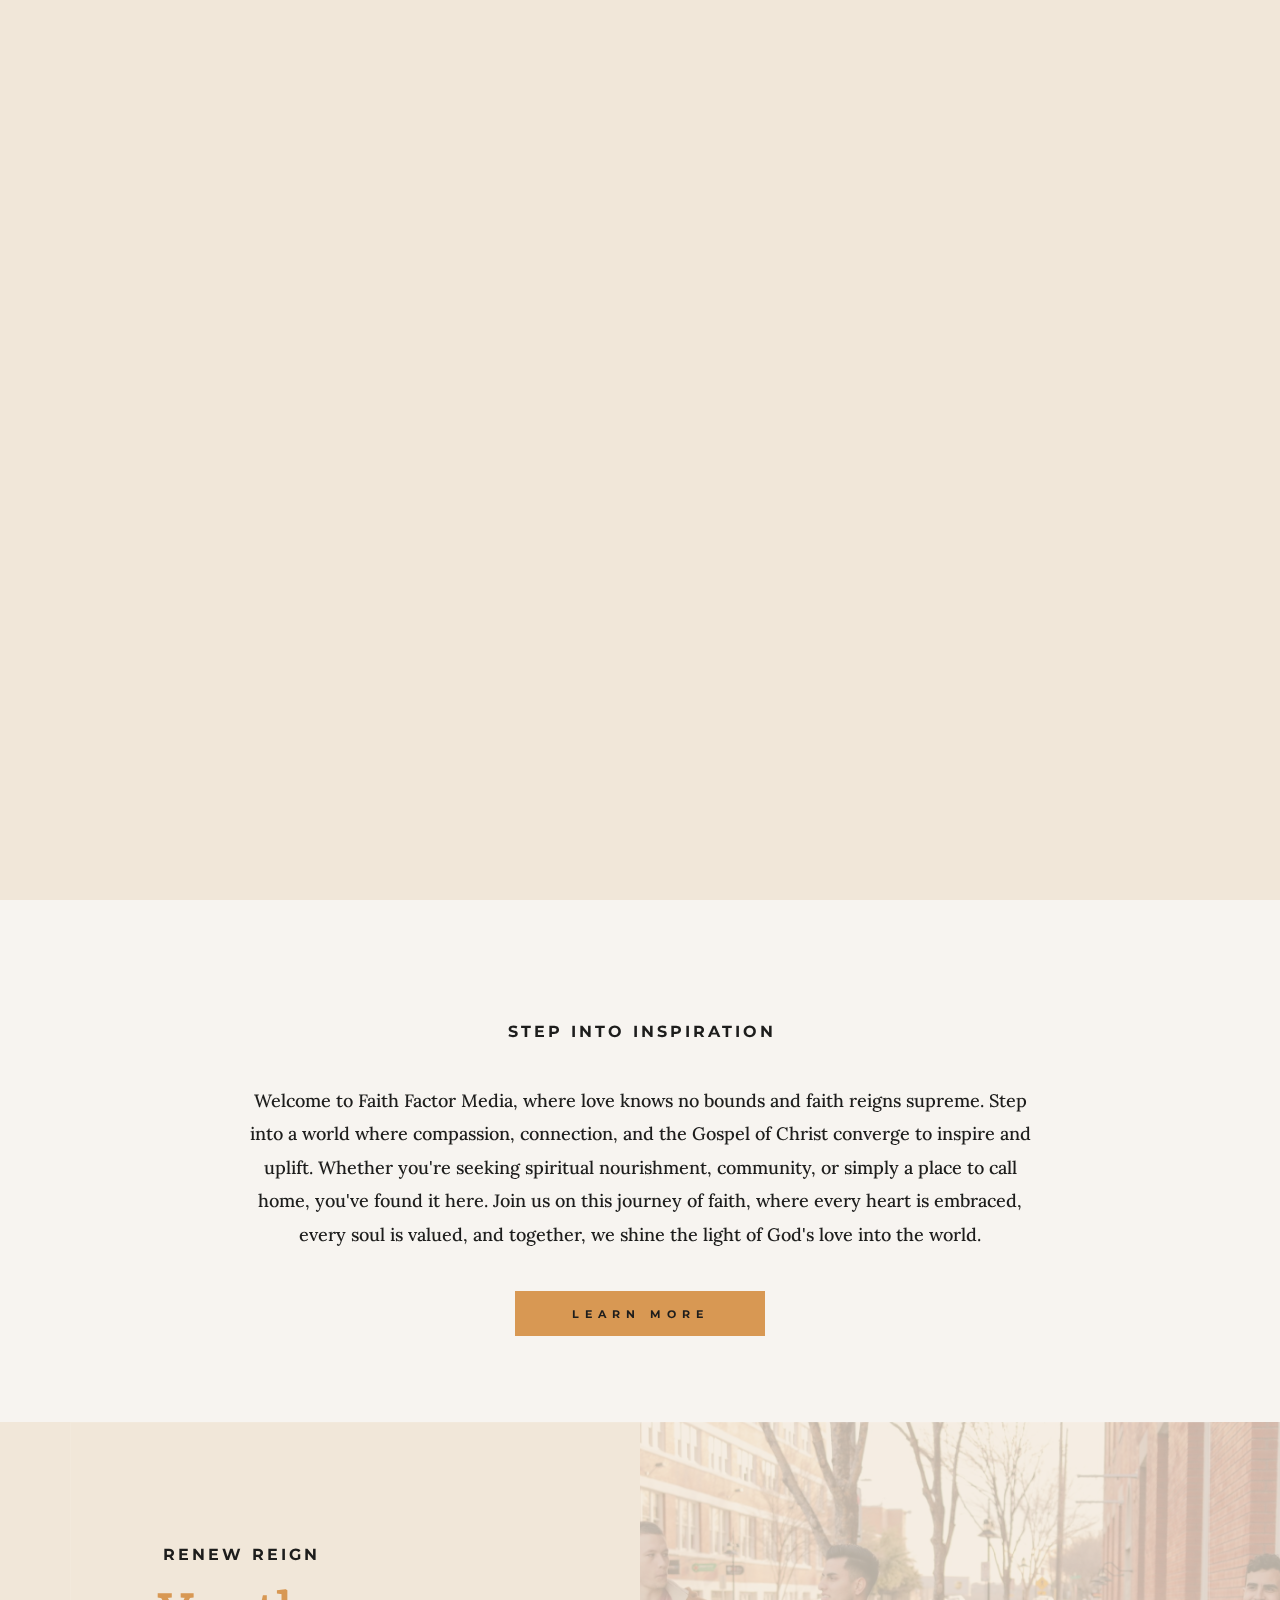
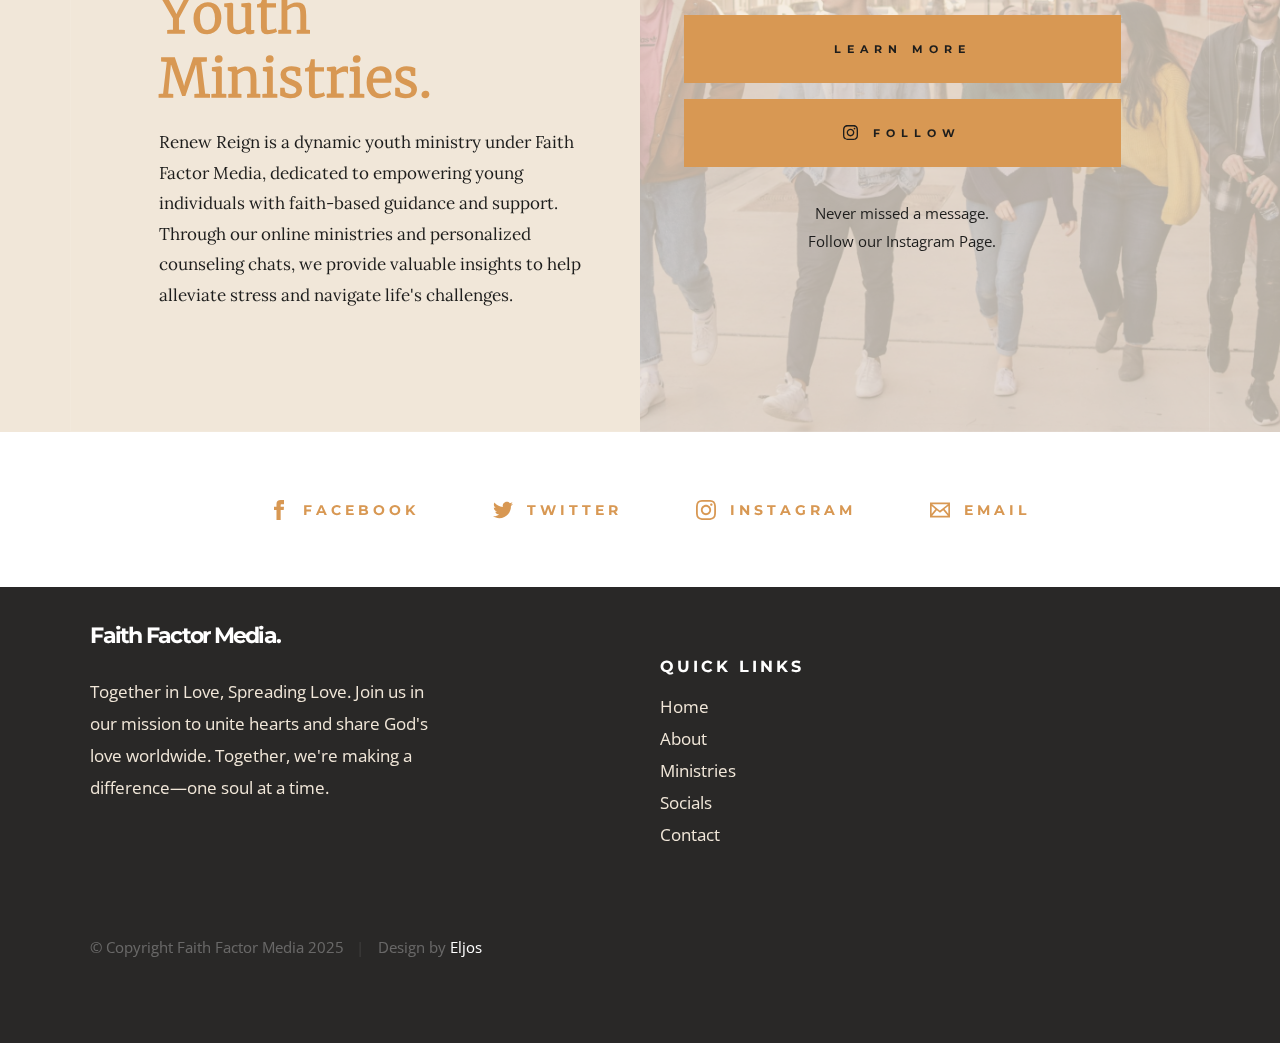
==== commit 7020457e: "Update" ====
--- a/index.html
+++ b/index.html
@@ -7,7 +7,7 @@
     <meta charset="utf-8">
     <meta name="author" content="Eljos Paul">
     <meta name="title" content="Faith Factor Media">
-    <meta name="description" content="Faith Factor Media unites millions worldwide, spreading God's love through Christian music and community, fostering unity and faith.">
+    <meta name="description" content="Faith Factor Media unites millions worldwide, spreading God's love through daily inspirational bible verses fostering unity and faith.">
     <meta name="keywords" content="faith factor media, faith factor, christian community, elvis sam paul, eljos paul, faith factor media instagram, jesus, bible, christian, youth, renew reign, elvis sam, christian organization">
     <meta name="robots" content="index, follow">
     <meta http-equiv="Content-Type" content="text/html; charset=utf-8">
@@ -17,9 +17,9 @@
     <meta name='og:title' content='Faith Factor Media'>
     <meta name='og:type' content='profile'>
     <meta name='og:url' content='https://faithfactormedia.com'>
-    <meta name='og:image' itemprop="https://schema.org/logo" content='https://faithfactormedia.com/images/logo.png'>
+    <meta name='og:image' itemprop="https://schema.org/logo" content='https://faithfactormedia.com/ffm-logo.png/'>
     <meta name='og:site_name' content='Faith Factor Media'>
-    <meta name='og:description' content="Faith Factor Media unites millions worldwide, spreading God's love through Christian music and community, fostering unity and faith.">
+    <meta name='og:description' content="Faith Factor Media unites millions worldwide, spreading God's love through daily inspirational bible verses fostering unity and faith.">
     <link rel="preload" as="style" onload="this.onload=null;this.rel='stylesheet'" href="css/base.css">
     <noscript><link rel="stylesheet" href="css/base.css"></noscript>
     <link rel="preload" as="style" onload="this.onload=null;this.rel='stylesheet'" href="css/main.css">
@@ -58,10 +58,10 @@
         <nav class="header-nav-wrap">
             <ul class="header-nav">
                 <li class="current"><a href="/" title="Home">Home</a></li>
-                <li><a href="/about" title="About">About</a></li>
-                <li><a href="/ministries" title="Services">Ministries</a></li>
-                <li><a href="/socials" title="Socials">Socials</a></li>
-                <li><a href="/contact" title="Contact us">Contact</a></li>	
+                <li><a href="/about.html" title="About">About</a></li>
+                <li><a href="/ministries.html" title="Services">Ministries</a></li>
+                <li><a href="/socials.html" title="Socials">Socials</a></li>
+                <li><a href="/contact.html" title="Contact us">Contact</a></li>	
             </ul>
         </nav>
 
@@ -87,7 +87,7 @@
                 </h1>
 
                 <div class="hero-content__buttons" >
-                    <a style="width: 200px;" href="/about" class="btn btn--stroke">About Us</a>
+                    <a style="width: 200px;" href="/about.html" class="btn btn--stroke">About Us</a>
                 </div>
             </div> <!-- end hero-content__text -->
 
@@ -131,7 +131,7 @@
                     every heart is embraced, every soul is valued, and together, we shine the light of
                     God's love into the world.
                 </p>
-                <a href="/about" class="btn btn--primary btn--about">Learn More</a>
+                <a href="/about.html" class="btn btn--primary btn--about">Learn More</a>
             </div>
 
         </div> <!-- end about-content -->
@@ -162,7 +162,7 @@
 
             <div class="column large-half medium-full">
                 <div class="series-content__buttons">
-                    <a  href="/ministries" class="btn btn--large h-full-width">Learn More</a>
+                    <a  href="/ministries.html" class="btn btn--large h-full-width">Learn More</a>
                     <a target="_blank" href="https://instagram.com/renewreign" class="btn btn--large h-full-width"><svg width="15px" style="margin-right: 15px;" xmlns="http://www.w3.org/2000/svg" viewBox="0 0 448 512"><path class="ig-btn-series" fill="#1d1d1c" d="M224.1 141c-63.6 0-114.9 51.3-114.9 114.9s51.3 114.9 114.9 114.9S339 319.5 339 255.9 287.7 141 224.1 141zm0 189.6c-41.1 0-74.7-33.5-74.7-74.7s33.5-74.7 74.7-74.7 74.7 33.5 74.7 74.7-33.6 74.7-74.7 74.7zm146.4-194.3c0 14.9-12 26.8-26.8 26.8-14.9 0-26.8-12-26.8-26.8s12-26.8 26.8-26.8 26.8 12 26.8 26.8zm76.1 27.2c-1.7-35.9-9.9-67.7-36.2-93.9-26.2-26.2-58-34.4-93.9-36.2-37-2.1-147.9-2.1-184.9 0-35.8 1.7-67.6 9.9-93.9 36.1s-34.4 58-36.2 93.9c-2.1 37-2.1 147.9 0 184.9 1.7 35.9 9.9 67.7 36.2 93.9s58 34.4 93.9 36.2c37 2.1 147.9 2.1 184.9 0 35.9-1.7 67.7-9.9 93.9-36.2 26.2-26.2 34.4-58 36.2-93.9 2.1-37 2.1-147.8 0-184.8zM398.8 388c-7.8 19.6-22.9 34.7-42.6 42.6-29.5 11.7-99.5 9-132.1 9s-102.7 2.6-132.1-9c-19.6-7.8-34.7-22.9-42.6-42.6-11.7-29.5-9-99.5-9-132.1s-2.6-102.7 9-132.1c7.8-19.6 22.9-34.7 42.6-42.6 29.5-11.7 99.5-9 132.1-9s102.7-2.6 132.1 9c19.6 7.8 34.7 22.9 42.6 42.6 11.7 29.5 9 99.5 9 132.1s2.7 102.7-9 132.1z"/></svg>Follow</a>
                 </div>
 
@@ -237,10 +237,10 @@
                         <h4 class="h6 quick-links">Quick Links</h4>
                         <ul class="footer-list">
                             <li><a href="/">Home</a></li>
-                            <li><a href="/about">About</a></li>
-                            <li><a href="/ministries">Ministries</a></li>
-                            <li><a href="/socials">Socials</a></li>
-                            <li><a href="/contact">Contact</a></li>
+                            <li><a href="/about.html">About</a></li>
+                            <li><a href="/ministries.html">Ministries</a></li>
+                            <li><a href="/socials.html">Socials</a></li>
+                            <li><a href="/contact.html">Contact</a></li>
                         </ul>
                     </div>
                 </div>
@@ -249,7 +249,7 @@
 
         <div class="row footer-bottom">
             <div class="column ss-copyright">
-                <span>© Copyright Faith Factor Media 2024</span> 
+                <span>© Copyright Faith Factor Media 2025</span> 
                 <span>Design by <a target="_blank" href="https://eljospaul.github.io/Blog/">Eljos</a></span>
             </div>
         </div> <!-- footer-bottom -->
--- a/css/base.css
+++ b/css/base.css
@@ -19,6 +19,12 @@
  * ------------------------------------------------------------------- */
 @import url("https://fonts.googleapis.com/css?family=Montserrat:400,500,600,700|Open+Sans:300,400,500,600,700|Lora:400,400i,700,700i&display=swap");
 
+@font-face {
+	font-family: 'Merriweather';
+	src: url('/fonts/Merriweather-Light.ttf'), url('/fonts/Merriweather-Light.ttf') format('truetype');
+	font-weight: normal;
+	font-style: normal;
+  }
 
 /* ==========================================================================
  * # normalize
--- a/css/base.css
+++ b/css/base.css
@@ -19,6 +19,12 @@
  * ------------------------------------------------------------------- */
 @import url("https://fonts.googleapis.com/css?family=Montserrat:400,500,600,700|Open+Sans:300,400,500,600,700|Lora:400,400i,700,700i&display=swap");
 
+@font-face {
+	font-family: 'Merriweather';
+	src: url('/fonts/Merriweather-Light.ttf'), url('/fonts/Merriweather-Light.ttf') format('truetype');
+	font-weight: normal;
+	font-style: normal;
+  }
 
 /* ==========================================================================
  * # normalize
--- a/css/main.css
+++ b/css/main.css
@@ -3648,6 +3648,8 @@
   width: 8rem;
   height: 8rem;
   border-radius: 50%;
+  object-fit: cover;
+  background-size: cover;
 }
 
 /* ------------------------------------------------------------------- 
--- a/css/main.css
+++ b/css/main.css
@@ -3648,6 +3648,8 @@
   width: 8rem;
   height: 8rem;
   border-radius: 50%;
+  object-fit: cover;
+  background-size: cover;
 }
 
 /* ------------------------------------------------------------------- 
